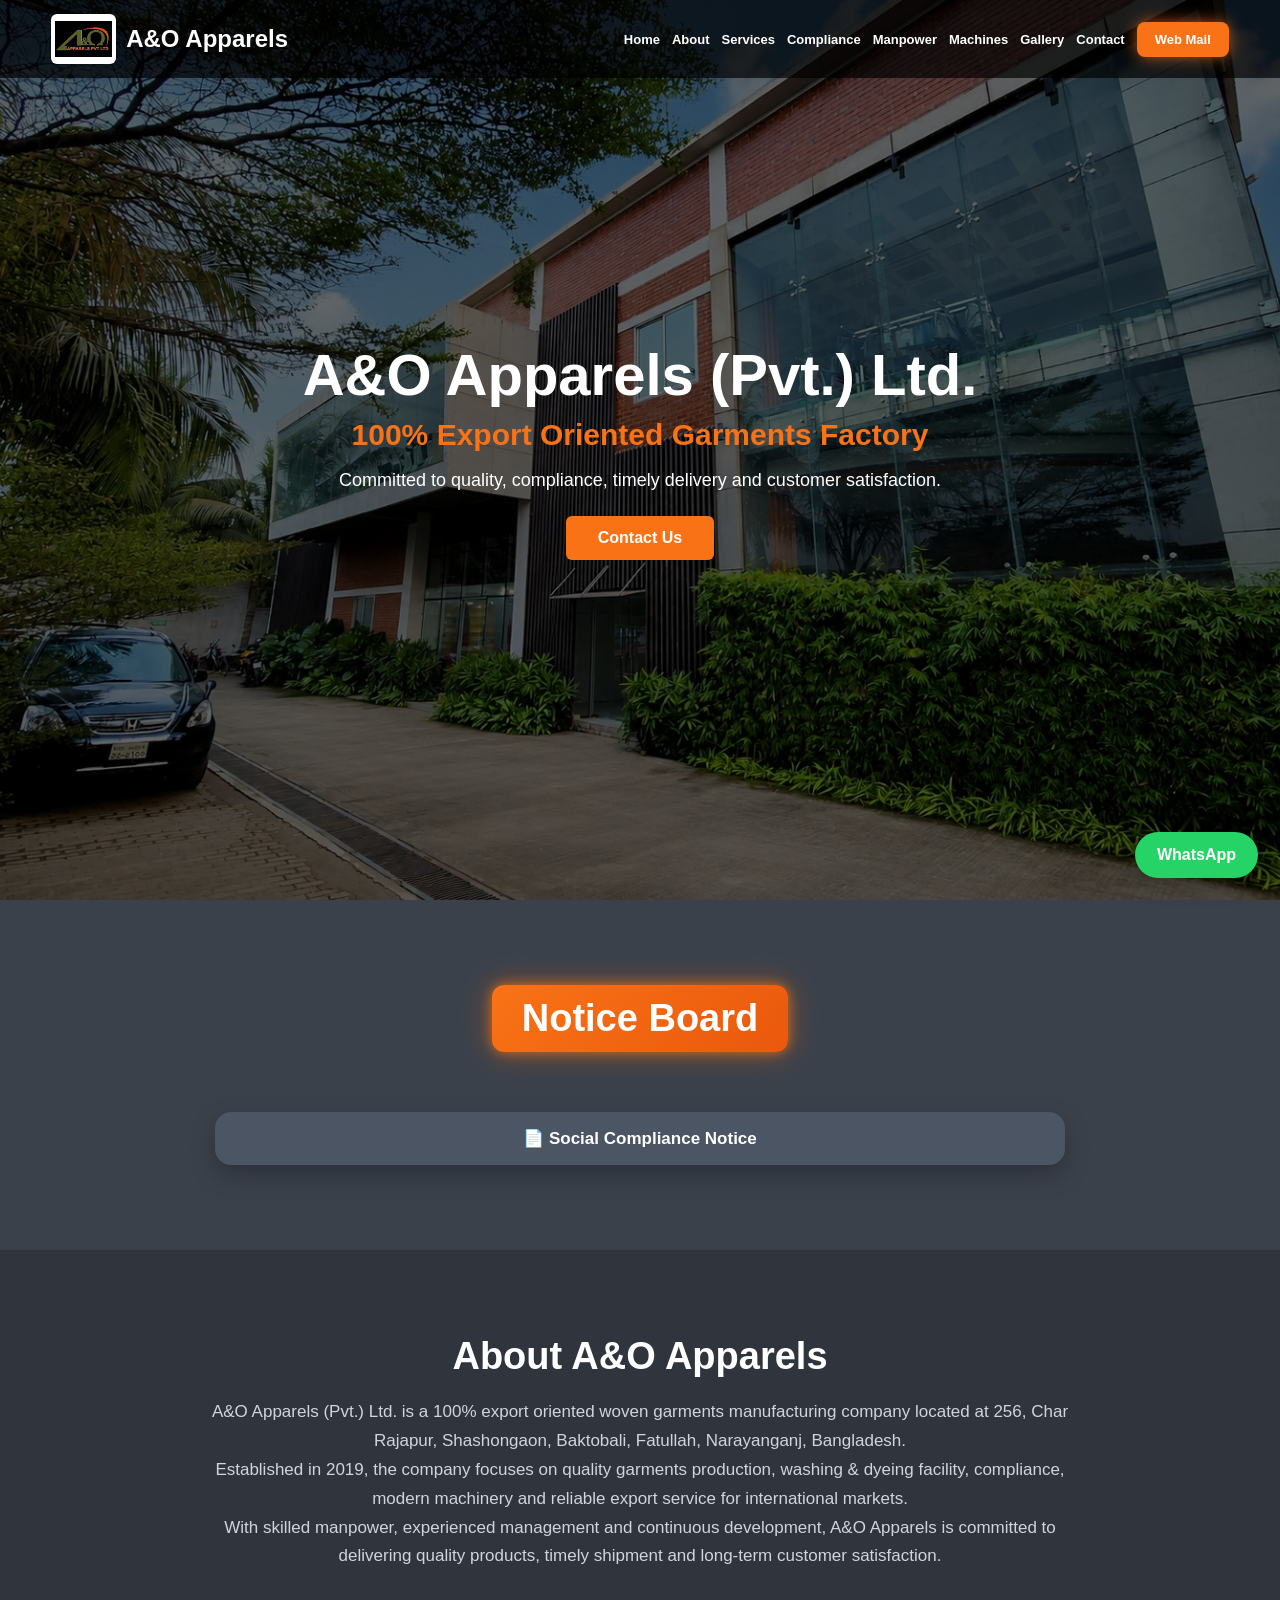
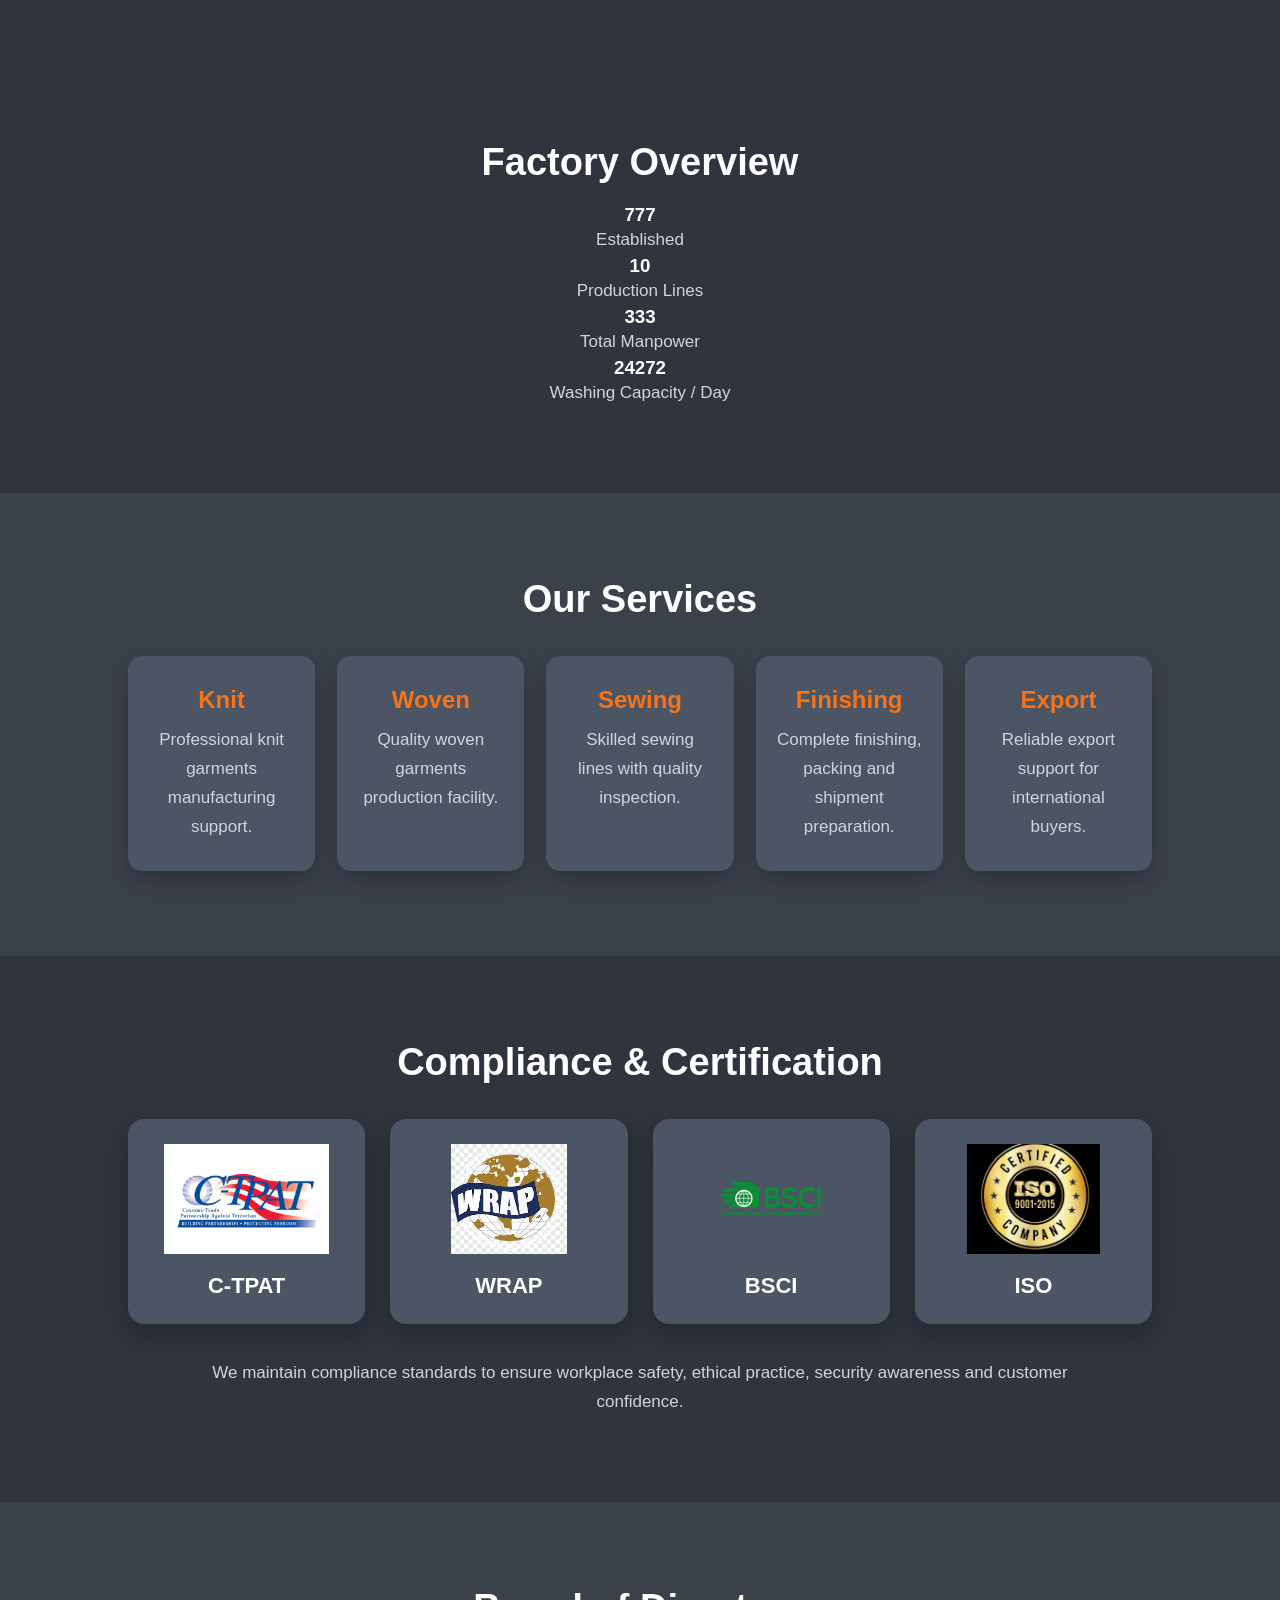
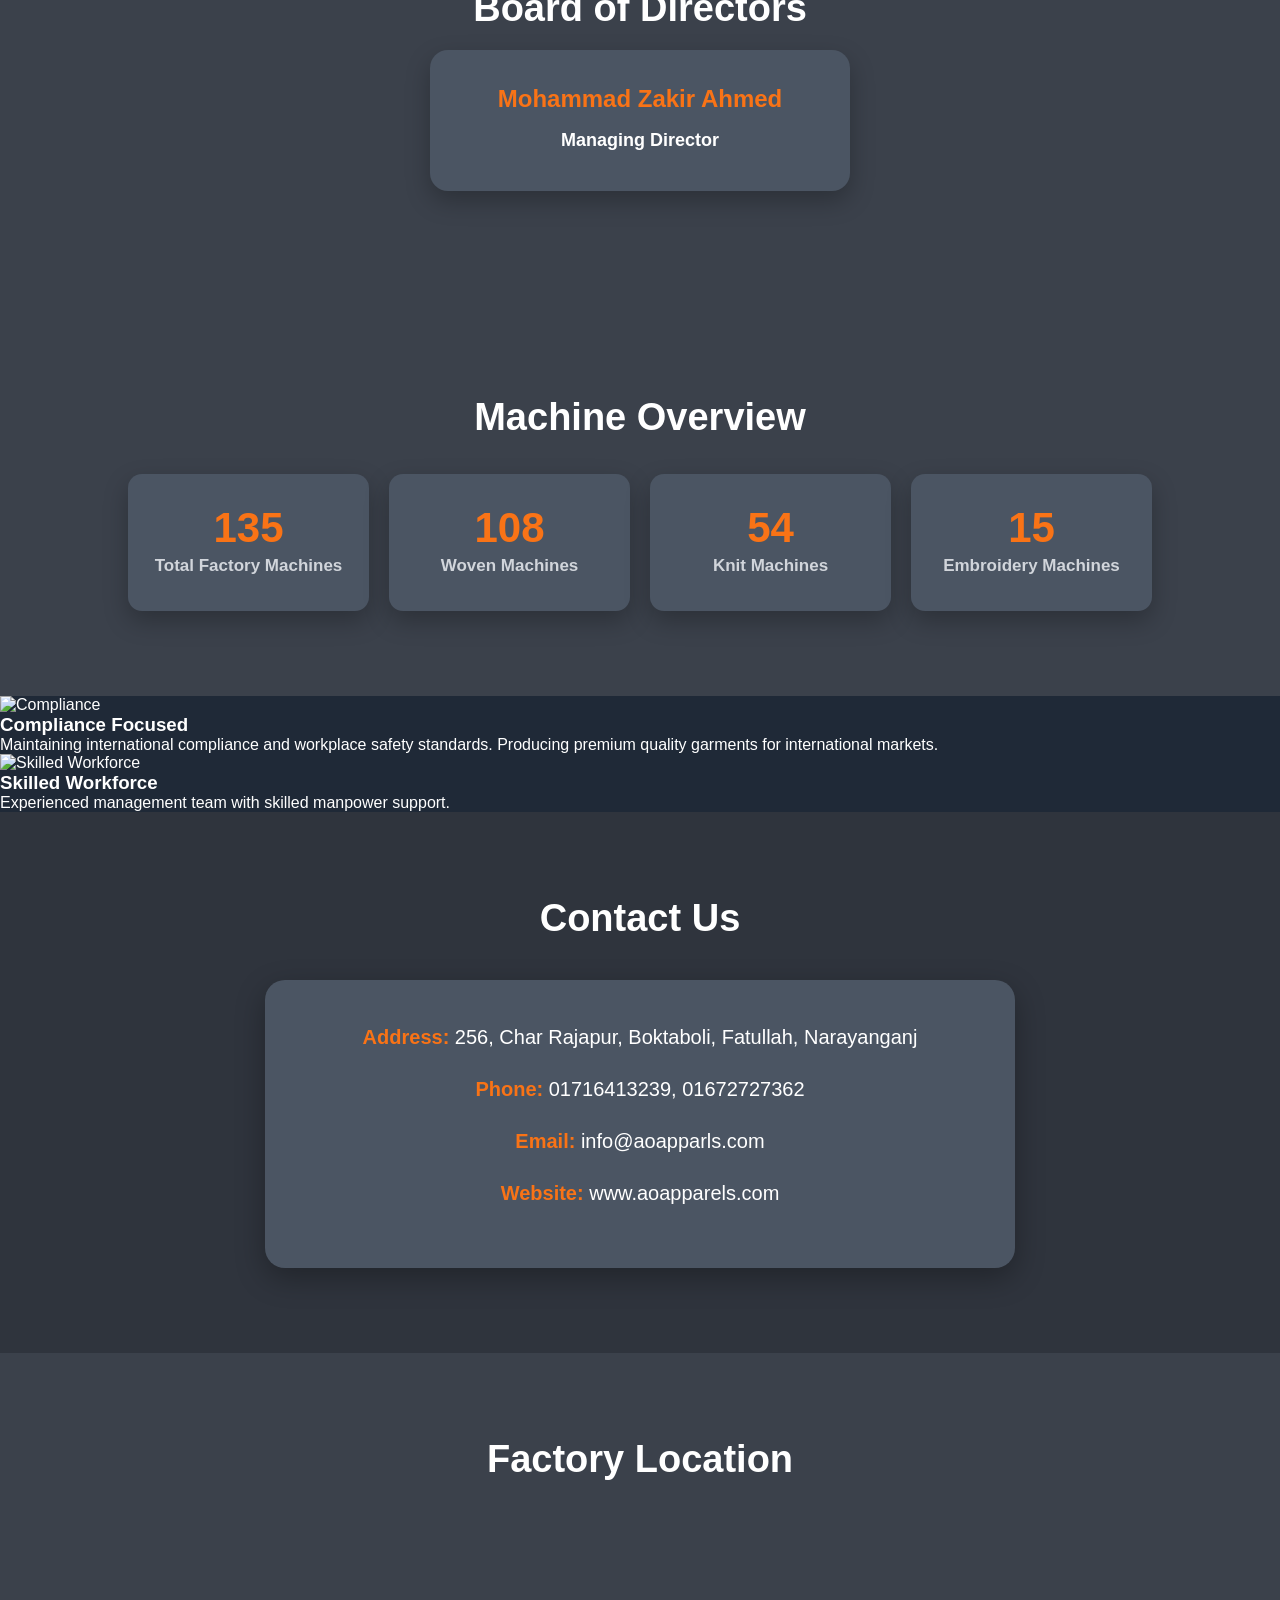
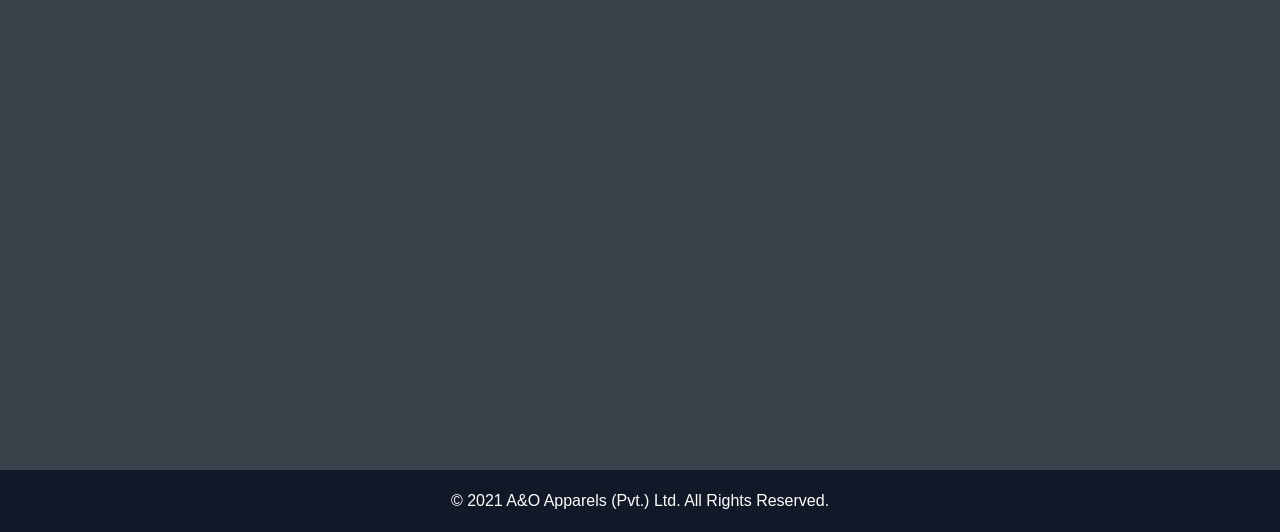
==== index.html @ b8c0323f "index.html" ====
<!DOCTYPE html>
<html lang="en">
<head>
  <meta charset="UTF-8" />
  <meta name="viewport" content="width=device-width, initial-scale=1.0" />
  <title>A&O Apparels (Pvt.) Ltd. | Garments Manufacturer in Bangladesh</title>

<meta name="description" content="A&O Apparels (Pvt.) Ltd. is a leading garments manufacturer in Bangladesh specialized in knit garments, compliance, washing and apparel production.">
  <link rel="stylesheet" href="style.css" />
</head>

<body>

<header id="home">

  <nav>

    <div class="logo-box">
      <img src="logo.png" alt="A&O Apparels Logo">
      <h1>A&O Apparels</h1>
    </div>

    <ul>
      <li><a class="#home">Home</a></li>
      <li><a href="#about">About</a></li>
      <li><a href="#services">Services</a></li>
      <li><a href="#compliance">Compliance</a></li>
      <li><a href="#manpower">Manpower</a></li>
      <li><a href="#machines">Machines</a></li>
      <li><a href="gallery.html">Gallery</a></li>
      <li><a href="#contact">Contact</a></li>

      <li class="webmail-btn">
        <a href="https://accounts.zoho.com/signin?servicename=VirtualOffice&signupurl=https://www.zoho.com/mail/signup.html&serviceurl=https://mail.zoho.com" target="_blank">Web Mail</a>
      </li>
    </ul>

  </nav>

  <div class="hero">
    <h2>A&O Apparels (Pvt.) Ltd.</h2>

    <h3>100% Export Oriented Garments Factory</h3>

    <p>
      Committed to quality, compliance,
      timely delivery and customer satisfaction.
    </p>

    <a href="#contact" class="btn">Contact Us</a>
  </div>

</header>
<section id="notice-home" class="section light">

  <h2 class="notice-heading">Notice Board</h2>

  <div class="notice-box">

    <a href="compliance-related.pdf" target="_blank" class="notice-item">
      📄 Social Compliance Notice
    </a>

  </div>

</section>

<section id="about" class="section about-section">

  <div class="about-glass">

    <h2>About A&O Apparels</h2>

    <p>
      A&O Apparels (Pvt.) Ltd. is a 100% export oriented woven garments manufacturing
      company located at 256, Char Rajapur, Shashongaon, Baktobali, Fatullah,
      Narayanganj, Bangladesh.
    </p>

    <p>
      Established in 2019, the company focuses on quality garments production,
      washing & dyeing facility, compliance, modern machinery and reliable export
      service for international markets.
    </p>

    <p>
      With skilled manpower, experienced management and continuous development,
      A&O Apparels is committed to delivering quality products, timely shipment and
      long-term customer satisfaction.
    </p>

  </div>

</section>
<section id="factory-overview" class="section factory-overview">

  <h2>Factory Overview</h2>

  <div class="overview-grid">

    <div class="overview-card">
      <h3 class="counter" data-target="2019">0</h3>
      <p>Established</p>
    </div>

    <div class="overview-card">
      <h3 class="counter" data-target="10">0</h3>
      <p>Production Lines</p>
    </div>

    <div class="overview-card">
      <h3 class="counter" data-target="828">0</h3>
      <p>Total Manpower</p>
    </div>

    <div class="overview-card">
      <h3 class="counter" data-target="65600">0</h3>
      <p>Washing Capacity / Day</p>
    </div>

  </div>

</section>

<section id="services" class="section light">

  <h2>Our Services</h2>

  <div class="cards">

    <div class="card">
      <h3>Knit</h3>
      <p>Professional knit garments manufacturing support.</p>
    </div>

    <div class="card">
      <h3>Woven</h3>
      <p>Quality woven garments production facility.</p>
    </div>

    <div class="card">
      <h3>Sewing</h3>
      <p>Skilled sewing lines with quality inspection.</p>
    </div>

    <div class="card">
      <h3>Finishing</h3>
      <p>Complete finishing, packing and shipment preparation.</p>
    </div>

    <div class="card">
      <h3>Export</h3>
      <p>Reliable export support for international buyers.</p>
    </div>

  </div>

</section>


<section id="compliance" class="section">

  <h2>Compliance & Certification</h2>

  <div class="certification-grid">

    <div class="cert-card">
      <img src="ctpat.jpg" alt="C-TPAT">
      <h3>C-TPAT</h3>
    </div>

    <div class="cert-card">
      <img src="wrap.jpeg" alt="WRAP">
      <h3>WRAP</h3>
    </div>

    <div class="cert-card">
      <img src="bsci.png" alt="BSCI">
      <h3>BSCI</h3>
    </div>

    <div class="cert-card">
      <img src="iso.jpg" alt="ISO">
      <h3>ISO</h3>
    </div>

  </div>

  <p>
    We maintain compliance standards to ensure workplace safety,
    ethical practice, security awareness and customer confidence.
  </p>

</section>


<section id="director" class="section light">

  <h2>Board of Directors</h2>

  <!-- Managing Director -->
  <div class="md-box">

    <div class="director-card">
      <h3>Mohammad Zakir Ahmed</h3>
      <p>Managing Director</p>
    </div>

  </div>

 
</section>


<section id="machines" class="section light">

  <h2>Machine Overview</h2>

  <div class="stats">

    <div>
      <h3 class="counter" data-target="495">0</h3>
      <p>Total Factory Machines</p>
    </div>

    <div>
      <h3 class="counter" data-target="309">0</h3>
      <p>Woven Machines</p>
    </div>

    <div>
      <h3 class="counter" data-target="186">0</h3>
      <p>Knit Machines</p>
    </div>

    <div>
      <h3 class="counter" data-target="15">0</h3>
      <p>Embroidery Machines</p>
    </div>

  </div>

</section>
<div class="why-grid">

  <div class="why-card">

    <img src="mm1.png" alt="Compliance">

    <h3>Compliance Focused</h3>

    <p>
      Maintaining international compliance and workplace safety standards.
      Producing premium quality garments for international markets.
    </p>

  </div>

 
  <div class="why-card">

    <img src="m2.jpg" alt="Skilled Workforce">

    <h3>Skilled Workforce</h3>

    <p>
      Experienced management team with skilled manpower support.
    </p>

  </div>

</div>


<section id="contact" class="section">

  <h2>Contact Us</h2>

  <div class="contact-box">

    <p>
      <strong>Address:</strong>
      256, Char Rajapur, Boktaboli, Fatullah, Narayanganj
    </p>

    <p>
      <strong>Phone:</strong>
      01716413239, 01672727362
    </p>

    <p>
      <strong>Email:</strong>
      info@aoapparls.com
    </p>

    <p>
      <strong>Website:</strong>
      www.aoapparels.com
    </p>

  </div>

</section>


<section class="section light">

  <h2>Factory Location</h2>

  <iframe
    src="https://www.google.com/maps/embed?pb=!1m18!1m12!1m3!1d3655.8337190387438!2d90.4637757743213!3d23.61029569414255!2m3!1f0!2f0!3f0!2m3!1i1024!2i768!4f13.1!3m3!1m2!1s0x3755b1c9d66f22f9%3A0x9113e92efed32807!2sA%20%26%20O%20Apparels%20Pvt.%20Ltd!5e0!3m2!1sen!2sbd!4v1778326352463!5m2!1sen!2sbd"
    width="100%"
    height="450"
    style="border:0; border-radius:15px;"
    allowfullscreen=""
    loading="lazy">
  </iframe>

</section>


<a class="whatsapp"
href="https://wa.me/8801716413239"
target="_blank">
WhatsApp
</a>


<footer>

  <p>
    © 2021 A&O Apparels (Pvt.) Ltd.
    All Rights Reserved.
  </p>

</footer>

<script src="script.js"></script>

</body>
</html>
---- style.css ----
*{
  margin: 0;
  padding: 0;
  box-sizing: border-box;
}

html{
  scroll-behavior: smooth;
}

body{
  font-family: Arial, sans-serif;
  color: #fff;
  background: #1f2937;
  overflow-x: hidden;
}

header{
  min-height: 100vh;
  color: white;
  position: relative;
  overflow: hidden;
}

header::before{
  content: "";
  position: absolute;
  width: 100%;
  height: 100%;
  background:
  linear-gradient(rgba(0,0,0,0.60), rgba(0,0,0,0.60)),
  url('ao1.jpg');
  background-size: cover;
  background-position: center;
  animation: slider 15s infinite;
  z-index: -1;
}

@keyframes slider{
  0%{
    background: linear-gradient(rgba(0,0,0,0.60), rgba(0,0,0,0.60)), url('ao1.jpg');
    background-size: cover;
    background-position: center;
  }

  33%{
    background: linear-gradient(rgba(0,0,0,0.60), rgba(0,0,0,0.60)), url('ao2.png');
    background-size: cover;
    background-position: center;
  }

  66%{
    background: linear-gradient(rgba(0,0,0,0.60), rgba(0,0,0,0.60)), url('ao3.png');
    background-size: cover;
    background-position: center;
  }

  100%{
    background: linear-gradient(rgba(0,0,0,0.60), rgba(0,0,0,0.60)), url('ao1.jpg');
    background-size: cover;
    background-position: center;
  }
}

nav{
  width: 100%;
  padding: 14px 4%;
  display: flex;
  justify-content: space-between;
  align-items: center;
  position: fixed;
  top: 0;
  background: rgba(0,0,0,0.68);
  z-index: 1000;
}

.logo-box{
  display: flex;
  align-items: center;
  gap: 10px;
  min-width: 240px;
}

.logo-box img{
  width: 65px;
  height: 50px;
  object-fit: contain;
  background: white;
  border-radius: 6px;
  padding: 4px;
}

.logo-box h1{
  font-size: 24px;
  color: white;
  white-space: nowrap;
}

nav ul{
  display: flex;
  list-style: none;
  gap: 12px;
  flex-wrap: nowrap;
  justify-content: flex-end;
  align-items: center;
}

nav ul li a{
  color: white;
  text-decoration: none;
  font-weight: bold;
  font-size: 13px;
  transition: 0.3s;
  white-space: nowrap;
}

nav ul li a:hover{
  color: #f97316;
}

.hero{
  min-height: 100vh;
  display: flex;
  flex-direction: column;
  justify-content: center;
  align-items: center;
  text-align: center;
  padding: 0 10%;
}

.hero h2{
  font-size: 58px;
  margin-bottom: 10px;
}

.hero h3{
  font-size: 30px;
  color: #f97316;
  margin-bottom: 18px;
}

.hero p{
  font-size: 18px;
  margin-bottom: 25px;
}

.btn{
  background: #f97316;
  color: white;
  padding: 13px 32px;
  text-decoration: none;
  border-radius: 6px;
  font-weight: bold;
  transition: 0.3s;
}

.btn:hover{
  background: #ea580c;
}

.section{
  padding: 85px 10%;
  text-align: center;
  background: #2f343d;
}

.section.light{
  background: #3b414b;
}

.section h2{
  font-size: 38px;
  margin-bottom: 20px;
  color: white;
}

.section p{
  font-size: 17px;
  line-height: 1.7;
  max-width: 900px;
  margin: auto;
  color: #d1d5db;
}

.cards{
  display: grid;
  grid-template-columns: repeat(5, 1fr);
  gap: 22px;
  margin-top: 35px;
}

.card{
  background: #4b5563;
  padding: 30px 20px;
  border-radius: 14px;
  box-shadow: 0 10px 25px rgba(0,0,0,0.25);
  transition: 0.3s;
}

.card:hover{
  transform: translateY(-10px);
}

.card h3{
  color: #f97316;
  margin-bottom: 12px;
  font-size: 24px;
}

.card p{
  color: #d1d5db;
}

.certification-grid{
  display: grid;
  grid-template-columns: repeat(4, 1fr);
  gap: 25px;
  margin: 35px 0;
}

.cert-card{
  background: #4b5563;
  padding: 25px;
  border-radius: 16px;
  box-shadow: 0 10px 25px rgba(0,0,0,0.25);
  transition: 0.3s;
}

.cert-card:hover{
  transform: translateY(-8px);
}

.cert-card img{
  width: 100%;
  height: 110px;
  object-fit: contain;
  margin-bottom: 15px;
}

.cert-card h3{
  color: white;
  font-size: 22px;
}

.stats{
  display: grid;
  grid-template-columns: repeat(4, 1fr);
  gap: 20px;
  margin-top: 35px;
}

.stats div{
  background: #4b5563;
  padding: 30px 15px;
  border-radius: 14px;
  box-shadow: 0 10px 25px rgba(0,0,0,0.25);
}

.stats h3{
  font-size: 42px;
  color: #f97316;
}

.stats p{
  font-weight: bold;
  color: #d1d5db;
}

.single-manpower{
  background: #4b5563;
  width: 420px;
  margin: 40px auto;
  padding: 55px 40px;
  border-radius: 20px;
  box-shadow: 0 10px 25px rgba(0,0,0,0.25);
  display: flex;
  justify-content: center;
  align-items: center;
  flex-direction: column;
}

.single-manpower h3{
  font-size: 110px;
  color: #f97316;
  font-weight: bold;
  line-height: 1;
  margin-bottom: 10px;
}

.single-manpower p{
  font-size: 26px;
  color: white;
  font-weight: bold;
}

.director-grid{
  display: grid;
  grid-template-columns: repeat(3, 1fr);
  gap: 25px;
  margin-top: 40px;
}

.director-card{
  background: #4b5563;
  padding: 35px 25px;
  border-radius: 18px;
  box-shadow: 0 10px 25px rgba(0,0,0,0.25);
  transition: 0.3s;
}

.director-card:hover{
  transform: translateY(-8px);
}

.director-card h3{
  color: #f97316;
  font-size: 24px;
  margin-bottom: 12px;
}

.director-card p{
  color: white;
  font-size: 18px;
  font-weight: bold;
}

.contact-box{
  max-width: 750px;
  margin: 40px auto 0;
  background: #4b5563;
  padding: 40px;
  border-radius: 20px;
  box-shadow: 0 10px 30px rgba(0,0,0,0.30);
  animation: glowBlink 1.8s infinite;
}

.contact-box p{
  font-size: 20px;
  margin-bottom: 18px;
  color: white;
}

.contact-box strong{
  color: #f97316;
}

iframe{
  margin-top: 30px;
}

.gallery-grid{
  display: grid;
  grid-template-columns: repeat(3, 1fr);
  gap: 22px;
  margin-top: 35px;
}

.gallery-grid img{
  width: 100%;
  height: 260px;
  object-fit: cover;
  border-radius: 16px;
  box-shadow: 0 10px 25px rgba(0,0,0,0.25);
  transition: 0.3s;
}

.gallery-grid img:hover{
  transform: scale(1.03);
}

.pdf-list{
  max-width: 800px;
  margin: 35px auto;
  display: flex;
  flex-direction: column;
  gap: 14px;
}

.pdf-list a{
  color: white !important;
  text-decoration: none;
  font-size: 18px;
  font-weight: bold;
}

.pdf-list a:hover{
  color: #86efac !important;
}

.pdf-heading{
  color: #1d4ed8 !important;
}

.webmail-btn a{
  background: #f97316;
  padding: 10px 18px;
  border-radius: 8px;
  color: white !important;
  animation: blink 1.2s infinite;
  box-shadow: 0 0 15px rgba(249,115,22,0.7);
  display: inline-block;
}

.webmail-btn a:hover{
  background: #ea580c;
}

.whatsapp{
  position: fixed;
  right: 22px;
  bottom: 22px;
  background: #25D366;
  color: white;
  padding: 14px 22px;
  border-radius: 50px;
  text-decoration: none;
  font-weight: bold;
  box-shadow: 0 8px 20px rgba(0,0,0,0.25);
  z-index: 1001;
}

footer{
  background: #111827;
  color: white;
  text-align: center;
  padding: 22px;
}

@keyframes blink{
  0%{
    opacity: 1;
  }

  50%{
    opacity: 0.6;
  }

  100%{
    opacity: 1;
  }
}

@keyframes glowBlink{
  0%{
    box-shadow: 0 0 15px rgba(249,115,22,0.25);
  }

  50%{
    box-shadow: 0 0 35px rgba(249,115,22,0.65);
  }

  100%{
    box-shadow: 0 0 15px rgba(249,115,22,0.25);
  }
}

@media(max-width: 1000px){
  nav{
    flex-direction: column;
    gap: 12px;
  }

  .logo-box{
    min-width: auto;
  }

  nav ul{
    flex-wrap: wrap;
    justify-content: center;
  }
}

@media(max-width: 900px){
  .hero h2{
    font-size: 38px;
  }

  .hero h3{
    font-size: 22px;
  }

  .cards,
  .stats,
  .certification-grid,
  .director-grid,
  .gallery-grid{
    grid-template-columns: 1fr;
  }

  .single-manpower{
    width: 100%;
  }
}
.md-box{
  display: flex;
  justify-content: center;
  margin-bottom: 35px;
}

.md-box .director-card{
  width: 420px;
}
.notice-box{
  max-width: 850px;
  margin: 40px auto 0;
  display: flex;
  flex-direction: column;
  gap: 20px;
}

.notice-item{
  background: #4b5563;
  color: rgb(255, 255, 255);
  text-decoration: none;
  padding: 16px 22px;
  border-radius: 16px;
  font-size: 17px;
  font-weight: 600;
  transition: 0.3s;
  box-shadow: 0 10px 25px rgba(0,0,0,0.25);

  display: block;
}

@keyframes noticeBlink{

  0%{
    box-shadow: 0 0 05px rgba(249,115,22,0.25);
  }

  50%{
    box-shadow: 0 0 28px rgba(249,115,22,0.85);
  }

  100%{
    box-shadow: 0 0 10px rgba(249,115,22,0.25);
  }
}
.notice-heading{
  display: inline-block;

  background: linear-gradient(135deg, #f97316, #ea580c);

  padding: 12px 30px;

  border-radius: 12px;

  color: white;

  font-size: 28px;
  font-weight: 700;

  margin-bottom: 30px;

  animation: headingBlink 1.2s infinite;

  box-shadow:
    0 0 12px rgba(249,115,22,0.7),
    0 0 30px rgba(249,115,22,0.45);
}
@keyframes headingBlink{

  0%{
    opacity: 1;
    box-shadow: 0 0 8px rgba(249,115,22,0.25);
  }

  50%{
    opacity: 0.45;
    box-shadow: 0 0 35px rgba(249,115,22,1);
  }

  100%{
    opacity: 1;
    box-shadow: 0 0 8px rgba(249,115,22,0.25);
  }

}
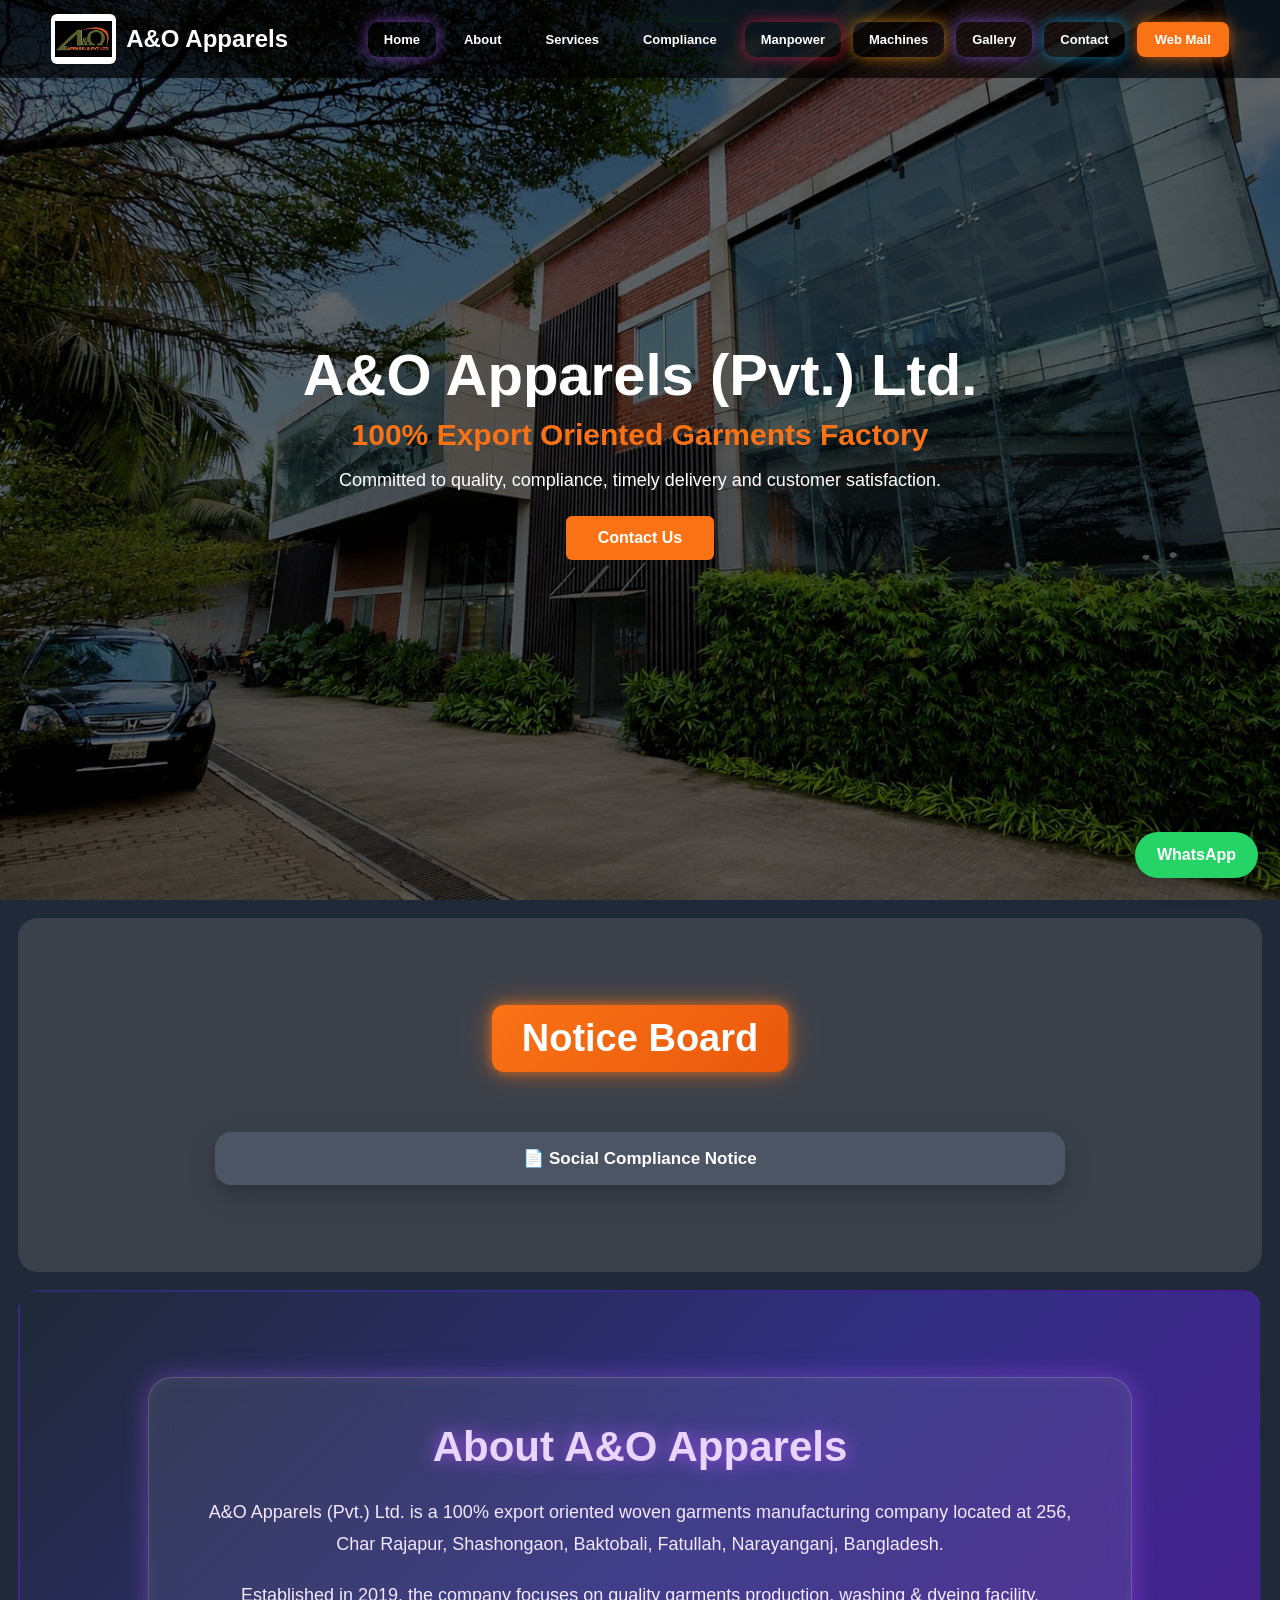
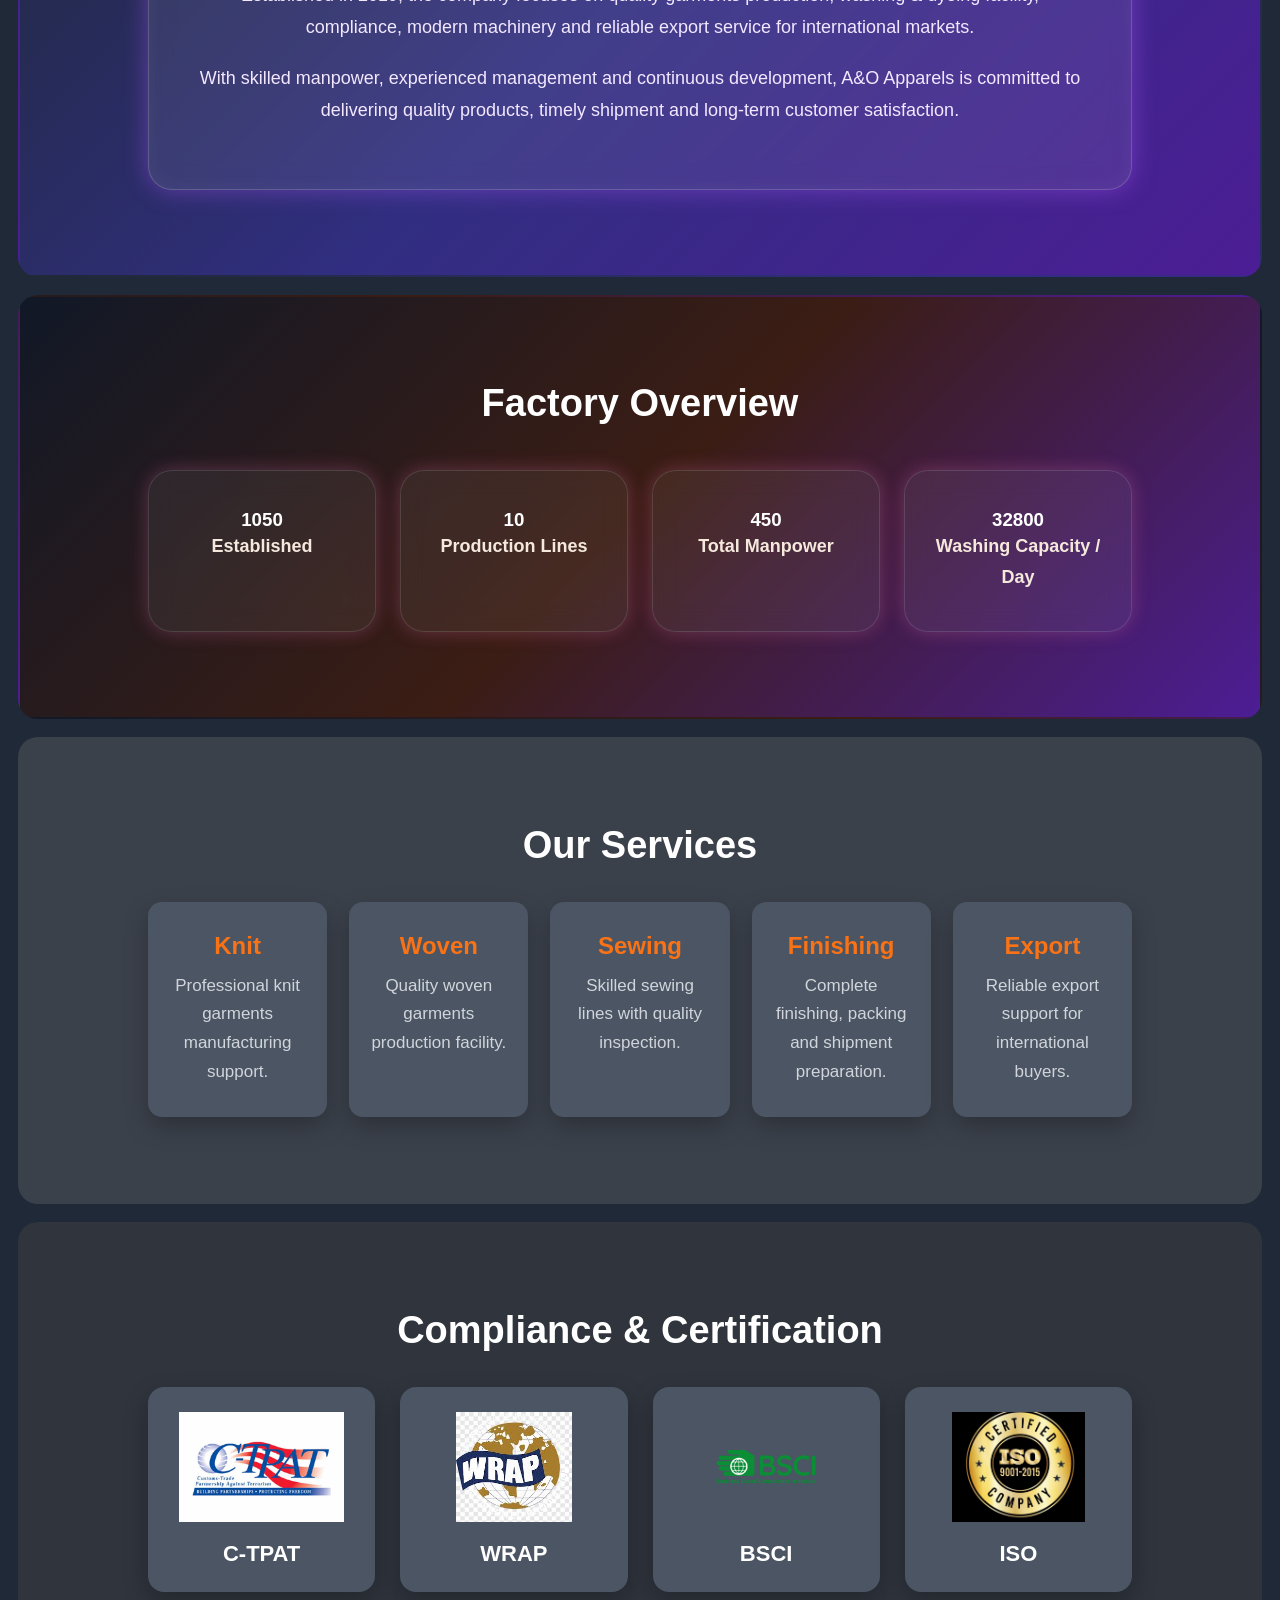
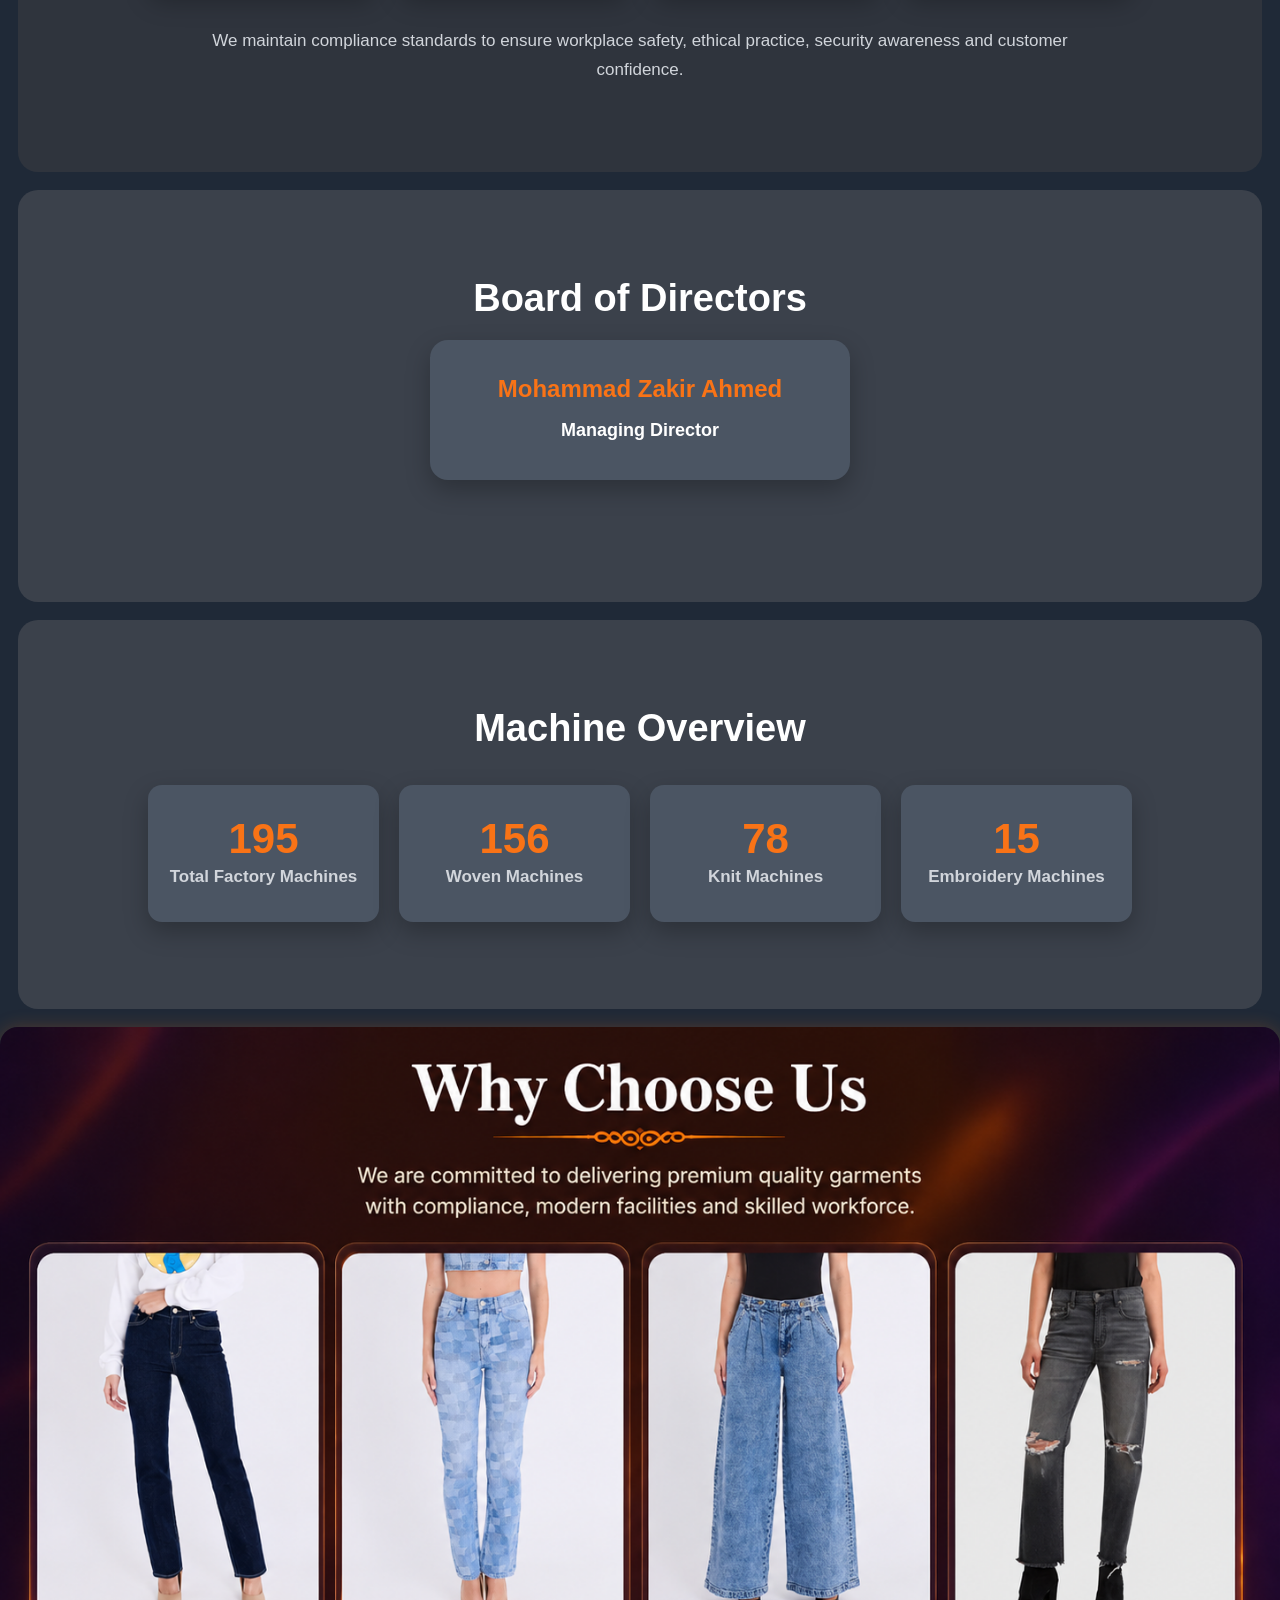
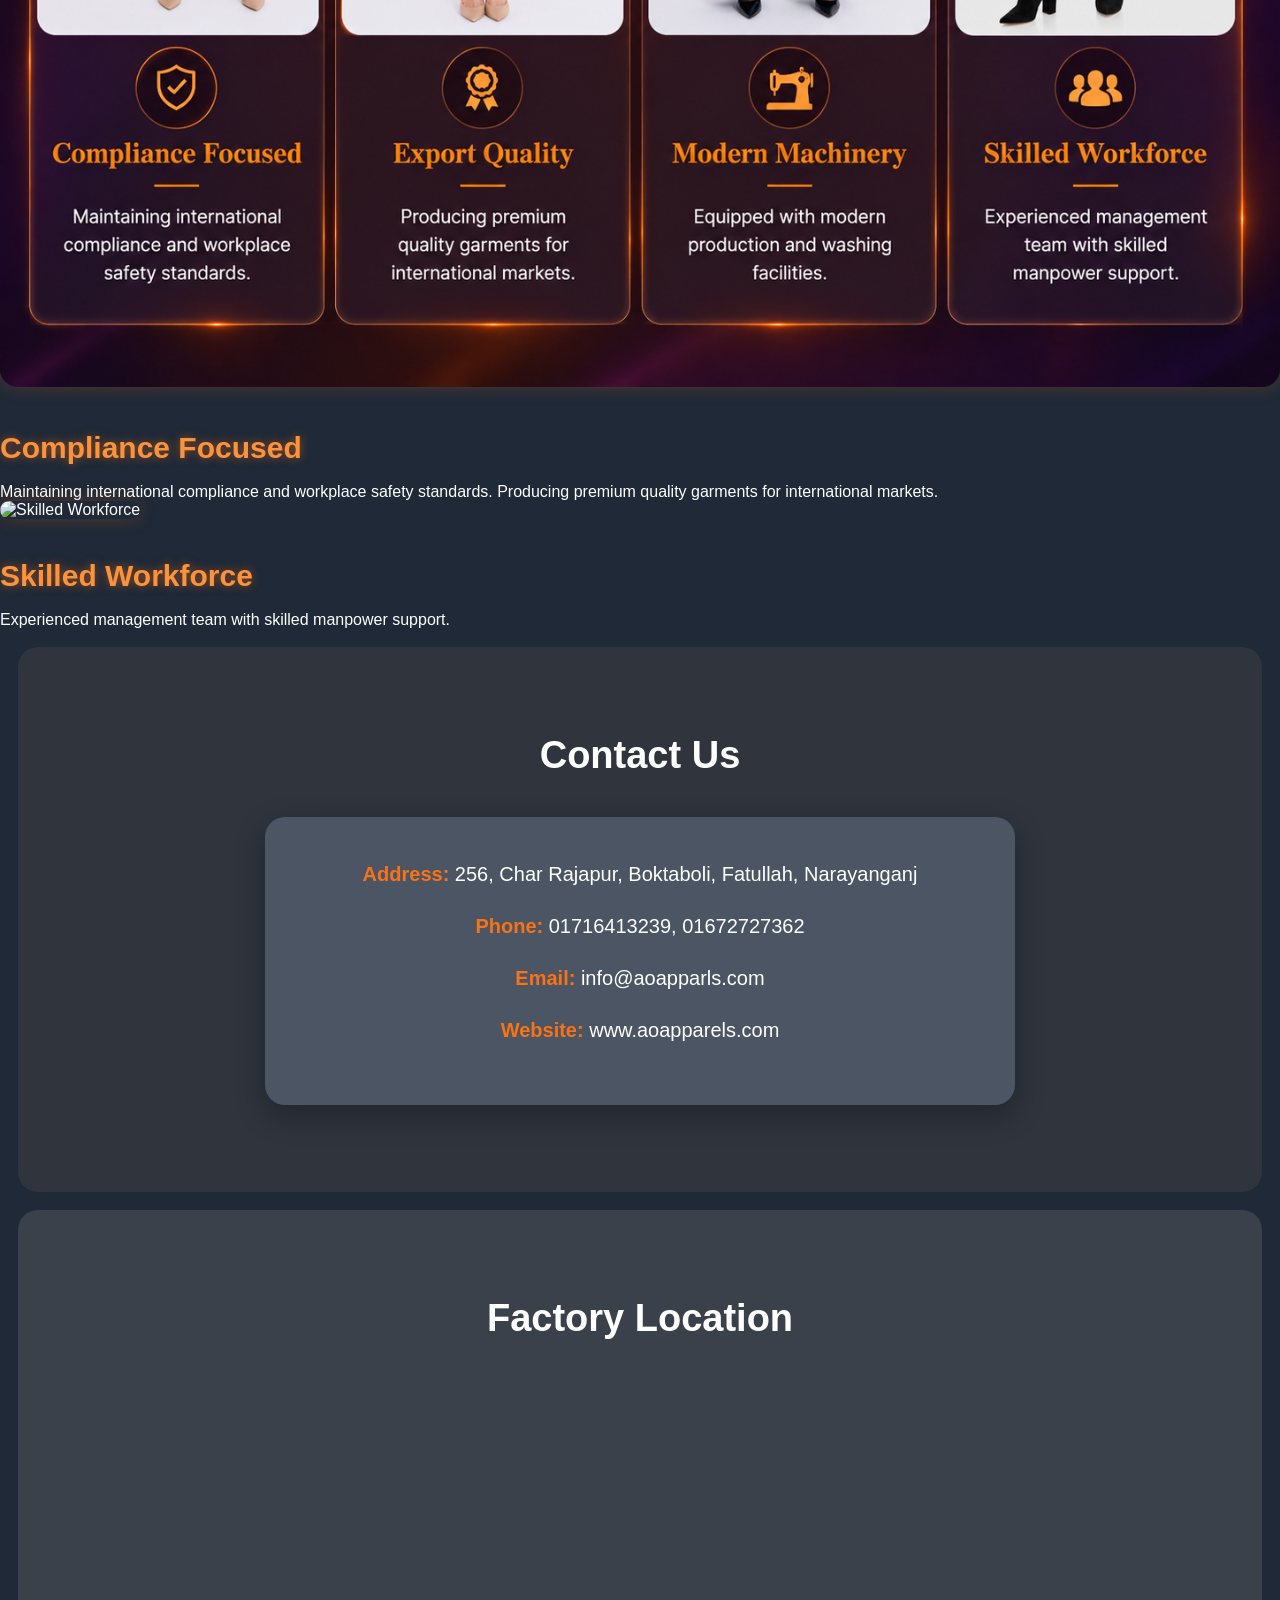
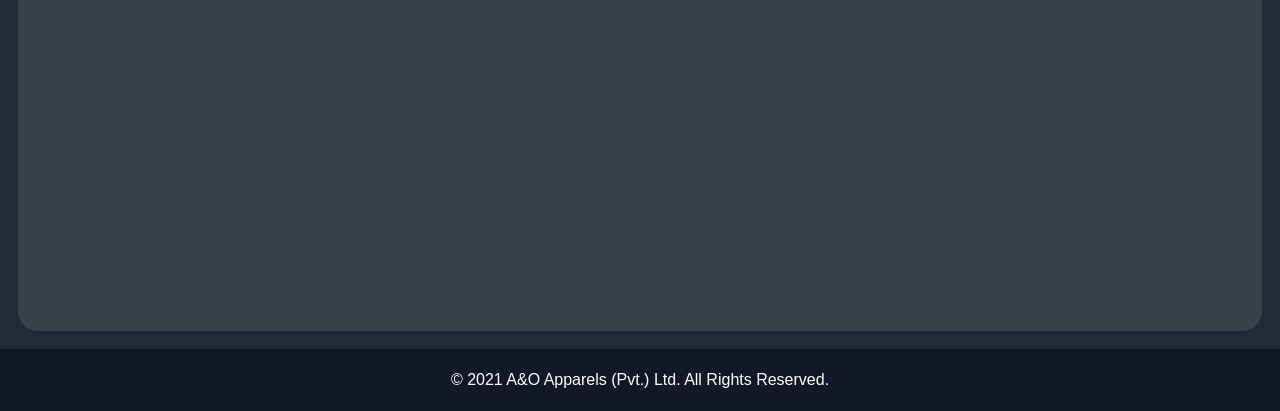
==== commit 264c98e5: "index.html" ====
--- a/index.html
+++ b/index.html
@@ -1,6 +1,8 @@
 <!DOCTYPE html>
 <html lang="en">
 <head>
+   <link rel="icon" type="image/png" href="logo.png">
+  <link rel="stylesheet" href="style.css" />
   <meta charset="UTF-8" />
   <meta name="viewport" content="width=device-width, initial-scale=1.0" />
   <title>A&O Apparels (Pvt.) Ltd. | Garments Manufacturer in Bangladesh</title>
--- a/style.css
+++ b/style.css
@@ -106,12 +106,27 @@
 }
 
 nav ul li a{
-  color: white;
+
+  color: white;
+
   text-decoration: none;
+
   font-weight: bold;
+
   font-size: 13px;
+
+  white-space: nowrap;
+
+  padding: 10px 16px;
+
+  border-radius: 10px;
+
+  display: inline-block;
+
   transition: 0.3s;
-  white-space: nowrap;
+
+  animation: navGlow 2s infinite;
+}
 }
 
 nav ul li a:hover{
@@ -576,3 +591,278 @@
   }
 
 }
+.about-section{
+  background: linear-gradient(135deg, #1f2937, #312e81, #4c1d95);
+  position: relative;
+  overflow: hidden;
+}
+
+.about-glass{
+  max-width: 1000px;
+  margin: auto;
+  padding: 45px;
+  border-radius: 24px;
+
+  background: rgba(255,255,255,0.08);
+  backdrop-filter: blur(12px);
+
+  border: 1px solid rgba(255,255,255,0.18);
+
+  box-shadow:
+    0 0 25px rgba(168,85,247,0.45),
+    inset 0 0 20px rgba(255,255,255,0.05);
+
+  animation: aboutGlow 2.5s infinite alternate;
+}
+
+.about-glass h2{
+  color: #e9d5ff;
+  font-size: 42px;
+  margin-bottom: 25px;
+  text-shadow: 0 0 18px rgba(168,85,247,0.9);
+}
+
+.about-glass p{
+  color: #f3e8ff;
+  font-size: 18px;
+  line-height: 1.8;
+  margin-bottom: 18px;
+}
+
+@keyframes aboutGlow{
+  from{
+    box-shadow:
+      0 0 18px rgba(168,85,247,0.35),
+      inset 0 0 15px rgba(255,255,255,0.04);
+  }
+
+  to{
+    box-shadow:
+      0 0 45px rgba(168,85,247,0.85),
+      inset 0 0 25px rgba(255,255,255,0.08);
+  }
+}
+.factory-overview{
+
+  background:
+  linear-gradient(
+    135deg,
+    #111827,
+    #3b1d14,
+    #4c1d95
+  );
+}
+
+.overview-grid{
+
+  display: grid;
+
+  grid-template-columns: repeat(4,1fr);
+
+  gap: 24px;
+
+  margin-top: 45px;
+}
+
+.overview-card{
+
+  background: rgba(255,255,255,0.06);
+
+  backdrop-filter: blur(12px);
+
+  border: 1px solid rgba(255,255,255,0.12);
+
+  border-radius: 24px;
+
+  padding: 38px 20px;
+
+  transition: 0.4s;
+
+  box-shadow:
+    0 0 18px rgba(168,85,247,0.22),
+    0 0 22px rgba(249,115,22,0.15);
+}
+
+.overview-card:hover{
+
+  transform: translateY(-10px);
+
+  box-shadow:
+    0 0 35px rgba(168,85,247,0.55),
+    0 0 50px rgba(249,115,22,0.35);
+}
+
+.why-card h3{
+
+  color: #fb923c;
+
+  font-size: 30px;
+
+  margin-top: 18px;
+
+  margin-bottom: 18px;
+
+  text-shadow:
+    0 0 10px rgba(249,115,22,0.55);
+}
+
+.overview-card p{
+
+  color: #f5e9dd;
+
+  font-size: 18px;
+
+  font-weight: 600;
+}
+
+@media(max-width:900px){
+
+  .overview-grid{
+    grid-template-columns: 1fr;
+  }
+
+}
+.why-card img{
+
+  width: 100%;
+
+  height: auto;
+
+  object-fit: cover;
+
+  border-radius: 18px;
+
+  margin-bottom: 22px;
+
+  transition: 0.4s;
+
+  box-shadow:
+    0 0 18px rgba(249,115,22,0.22);
+}
+
+.why-card:hover img{
+
+  transform: scale(1.04);
+
+  box-shadow:
+    0 0 30px rgba(168,85,247,0.35),
+    0 0 45px rgba(249,115,22,0.22);
+}
+.section{
+
+  position: relative;
+
+  overflow: hidden;
+}
+
+.section{
+
+  position: relative;
+
+  overflow: hidden;
+
+  border: 2px solid transparent;
+
+  animation: sectionGlow 4s linear infinite;
+}
+
+@keyframes sectionGlow{
+
+  0%{
+    box-shadow: 0 0 15px #f97316;
+    border-color: #f97316;
+  }
+
+  25%{
+    box-shadow: 0 0 20px #a855f7;
+    border-color: #a855f7;
+  }
+
+  50%{
+    box-shadow: 0 0 20px #06b6d4;
+    border-color: #06b6d4;
+  }
+
+  75%{
+    box-shadow: 0 0 20px #22c55e;
+    border-color: #22c55e;
+  }
+
+  100%{
+    box-shadow: 0 0 15px #f97316;
+    border-color: #f97316;
+  }
+}
+@keyframes borderGlow{
+
+  0%{
+    background-position: 0% 50%;
+  }
+
+  50%{
+    background-position: 100% 50%;
+  }
+
+  100%{
+    background-position: 0% 50%;
+  }
+}
+.section{
+
+  margin: 18px;
+
+  border-radius: 20px;
+}
+nav ul li:nth-child(1) a{
+  
+  box-shadow: 0 0 15px rgba(168,85,247,0.7);
+}
+
+nav ul li:nth-child(2) a{
+  b
+  box-shadow: 0 0 15px rgba(168,85,247,0.7);
+}
+
+nav ul li:nth-child(3) a{
+  
+  box-shadow: 0 0 15px rgba(6, 181, 212, 0);
+}
+
+nav ul li:nth-child(4) a{
+  
+  box-shadow: 0 0 15px rgba(8, 46, 21, 0.7);
+}
+
+nav ul li:nth-child(5) a{
+
+  box-shadow: 0 0 15px rgba(225,29,72,0.7);
+}
+
+nav ul li:nth-child(6) a{
+  
+  box-shadow: 0 0 15px rgba(245,158,11,0.7);
+}
+
+nav ul li:nth-child(7) a{
+ 
+  box-shadow: 0 0 15px rgba(139,92,246,0.7);
+}
+
+nav ul li:nth-child(8) a{
+  
+  box-shadow: 0 0 15px rgba(14,165,233,0.7);
+}
+@keyframes navGlow{
+
+  0%{
+    transform: scale(1);
+  }
+
+  50%{
+    transform: scale(1.05);
+  }
+
+  100%{
+    transform: scale(1);
+  }
+}
--- a/style.css
+++ b/style.css
@@ -106,12 +106,27 @@
 }
 
 nav ul li a{
-  color: white;
+
+  color: white;
+
   text-decoration: none;
+
   font-weight: bold;
+
   font-size: 13px;
+
+  white-space: nowrap;
+
+  padding: 10px 16px;
+
+  border-radius: 10px;
+
+  display: inline-block;
+
   transition: 0.3s;
-  white-space: nowrap;
+
+  animation: navGlow 2s infinite;
+}
 }
 
 nav ul li a:hover{
@@ -576,3 +591,278 @@
   }
 
 }
+.about-section{
+  background: linear-gradient(135deg, #1f2937, #312e81, #4c1d95);
+  position: relative;
+  overflow: hidden;
+}
+
+.about-glass{
+  max-width: 1000px;
+  margin: auto;
+  padding: 45px;
+  border-radius: 24px;
+
+  background: rgba(255,255,255,0.08);
+  backdrop-filter: blur(12px);
+
+  border: 1px solid rgba(255,255,255,0.18);
+
+  box-shadow:
+    0 0 25px rgba(168,85,247,0.45),
+    inset 0 0 20px rgba(255,255,255,0.05);
+
+  animation: aboutGlow 2.5s infinite alternate;
+}
+
+.about-glass h2{
+  color: #e9d5ff;
+  font-size: 42px;
+  margin-bottom: 25px;
+  text-shadow: 0 0 18px rgba(168,85,247,0.9);
+}
+
+.about-glass p{
+  color: #f3e8ff;
+  font-size: 18px;
+  line-height: 1.8;
+  margin-bottom: 18px;
+}
+
+@keyframes aboutGlow{
+  from{
+    box-shadow:
+      0 0 18px rgba(168,85,247,0.35),
+      inset 0 0 15px rgba(255,255,255,0.04);
+  }
+
+  to{
+    box-shadow:
+      0 0 45px rgba(168,85,247,0.85),
+      inset 0 0 25px rgba(255,255,255,0.08);
+  }
+}
+.factory-overview{
+
+  background:
+  linear-gradient(
+    135deg,
+    #111827,
+    #3b1d14,
+    #4c1d95
+  );
+}
+
+.overview-grid{
+
+  display: grid;
+
+  grid-template-columns: repeat(4,1fr);
+
+  gap: 24px;
+
+  margin-top: 45px;
+}
+
+.overview-card{
+
+  background: rgba(255,255,255,0.06);
+
+  backdrop-filter: blur(12px);
+
+  border: 1px solid rgba(255,255,255,0.12);
+
+  border-radius: 24px;
+
+  padding: 38px 20px;
+
+  transition: 0.4s;
+
+  box-shadow:
+    0 0 18px rgba(168,85,247,0.22),
+    0 0 22px rgba(249,115,22,0.15);
+}
+
+.overview-card:hover{
+
+  transform: translateY(-10px);
+
+  box-shadow:
+    0 0 35px rgba(168,85,247,0.55),
+    0 0 50px rgba(249,115,22,0.35);
+}
+
+.why-card h3{
+
+  color: #fb923c;
+
+  font-size: 30px;
+
+  margin-top: 18px;
+
+  margin-bottom: 18px;
+
+  text-shadow:
+    0 0 10px rgba(249,115,22,0.55);
+}
+
+.overview-card p{
+
+  color: #f5e9dd;
+
+  font-size: 18px;
+
+  font-weight: 600;
+}
+
+@media(max-width:900px){
+
+  .overview-grid{
+    grid-template-columns: 1fr;
+  }
+
+}
+.why-card img{
+
+  width: 100%;
+
+  height: auto;
+
+  object-fit: cover;
+
+  border-radius: 18px;
+
+  margin-bottom: 22px;
+
+  transition: 0.4s;
+
+  box-shadow:
+    0 0 18px rgba(249,115,22,0.22);
+}
+
+.why-card:hover img{
+
+  transform: scale(1.04);
+
+  box-shadow:
+    0 0 30px rgba(168,85,247,0.35),
+    0 0 45px rgba(249,115,22,0.22);
+}
+.section{
+
+  position: relative;
+
+  overflow: hidden;
+}
+
+.section{
+
+  position: relative;
+
+  overflow: hidden;
+
+  border: 2px solid transparent;
+
+  animation: sectionGlow 4s linear infinite;
+}
+
+@keyframes sectionGlow{
+
+  0%{
+    box-shadow: 0 0 15px #f97316;
+    border-color: #f97316;
+  }
+
+  25%{
+    box-shadow: 0 0 20px #a855f7;
+    border-color: #a855f7;
+  }
+
+  50%{
+    box-shadow: 0 0 20px #06b6d4;
+    border-color: #06b6d4;
+  }
+
+  75%{
+    box-shadow: 0 0 20px #22c55e;
+    border-color: #22c55e;
+  }
+
+  100%{
+    box-shadow: 0 0 15px #f97316;
+    border-color: #f97316;
+  }
+}
+@keyframes borderGlow{
+
+  0%{
+    background-position: 0% 50%;
+  }
+
+  50%{
+    background-position: 100% 50%;
+  }
+
+  100%{
+    background-position: 0% 50%;
+  }
+}
+.section{
+
+  margin: 18px;
+
+  border-radius: 20px;
+}
+nav ul li:nth-child(1) a{
+  
+  box-shadow: 0 0 15px rgba(168,85,247,0.7);
+}
+
+nav ul li:nth-child(2) a{
+  b
+  box-shadow: 0 0 15px rgba(168,85,247,0.7);
+}
+
+nav ul li:nth-child(3) a{
+  
+  box-shadow: 0 0 15px rgba(6, 181, 212, 0);
+}
+
+nav ul li:nth-child(4) a{
+  
+  box-shadow: 0 0 15px rgba(8, 46, 21, 0.7);
+}
+
+nav ul li:nth-child(5) a{
+
+  box-shadow: 0 0 15px rgba(225,29,72,0.7);
+}
+
+nav ul li:nth-child(6) a{
+  
+  box-shadow: 0 0 15px rgba(245,158,11,0.7);
+}
+
+nav ul li:nth-child(7) a{
+ 
+  box-shadow: 0 0 15px rgba(139,92,246,0.7);
+}
+
+nav ul li:nth-child(8) a{
+  
+  box-shadow: 0 0 15px rgba(14,165,233,0.7);
+}
+@keyframes navGlow{
+
+  0%{
+    transform: scale(1);
+  }
+
+  50%{
+    transform: scale(1.05);
+  }
+
+  100%{
+    transform: scale(1);
+  }
+}
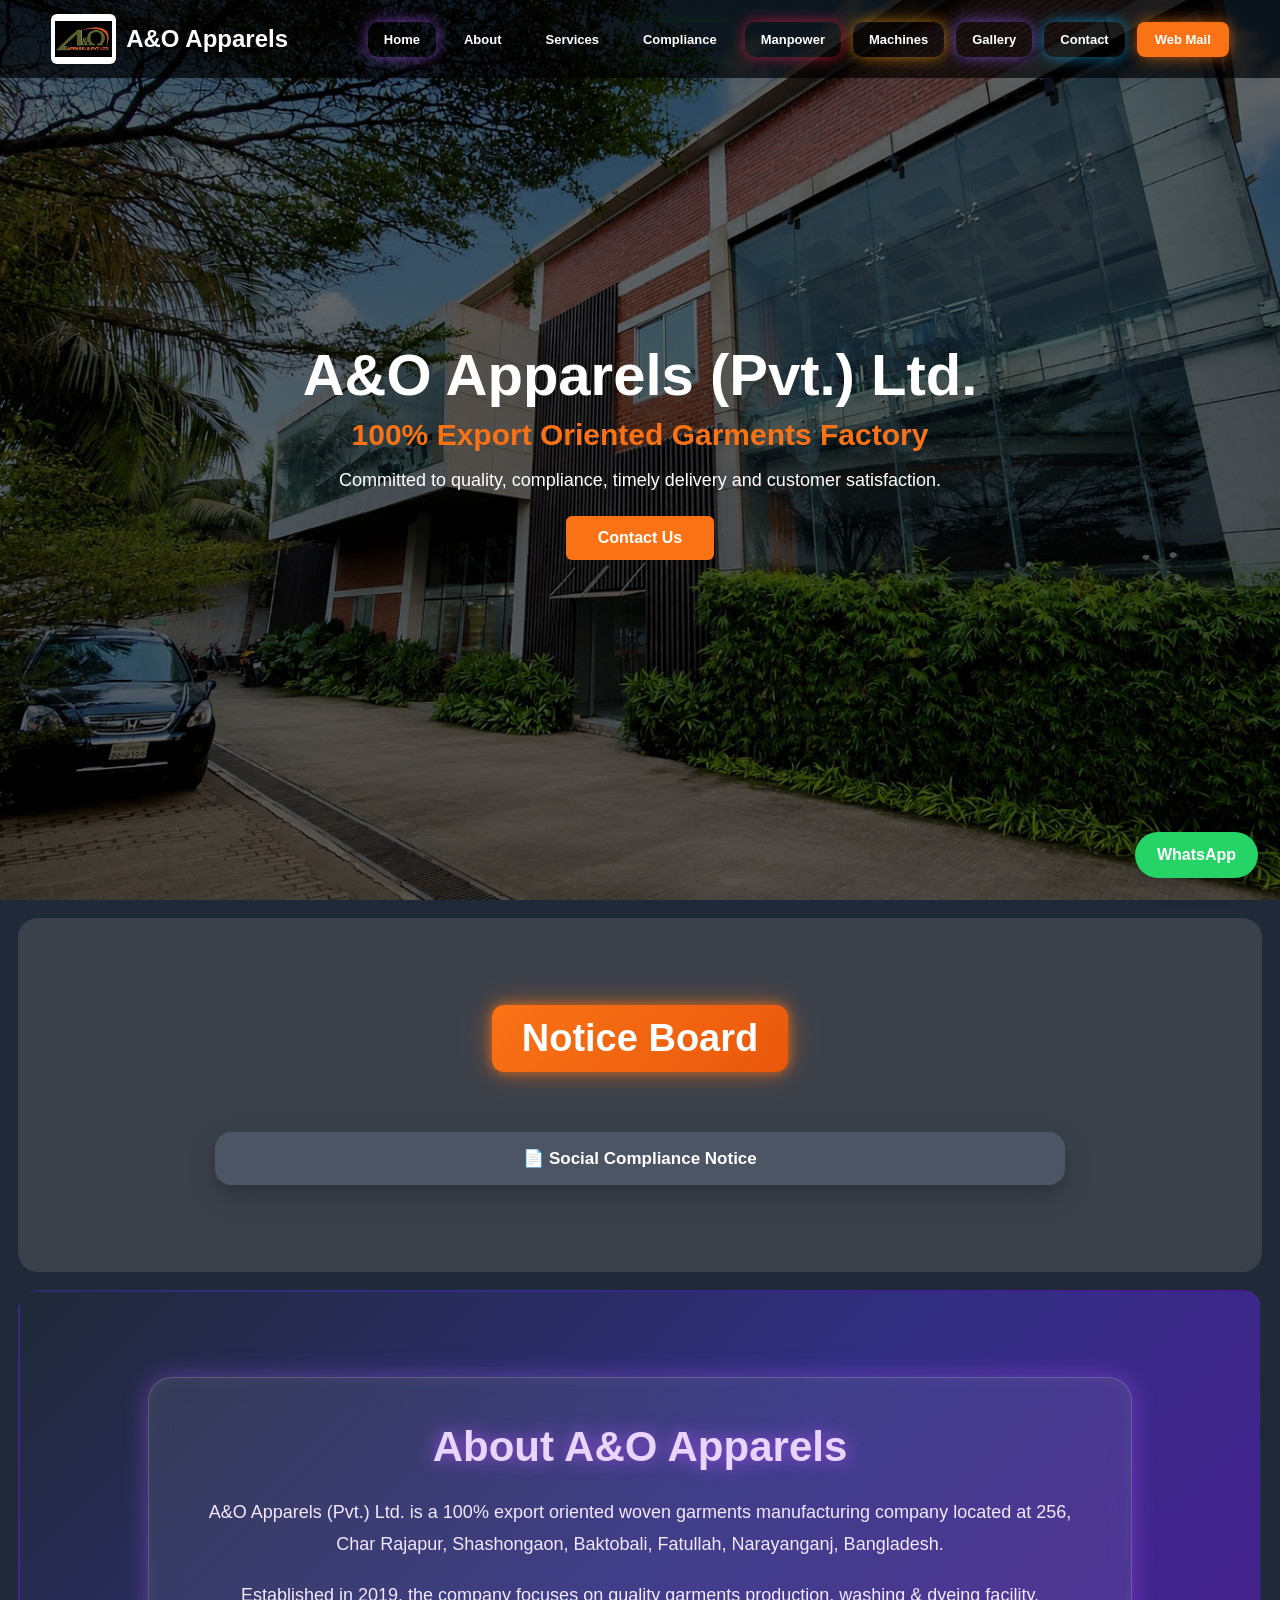
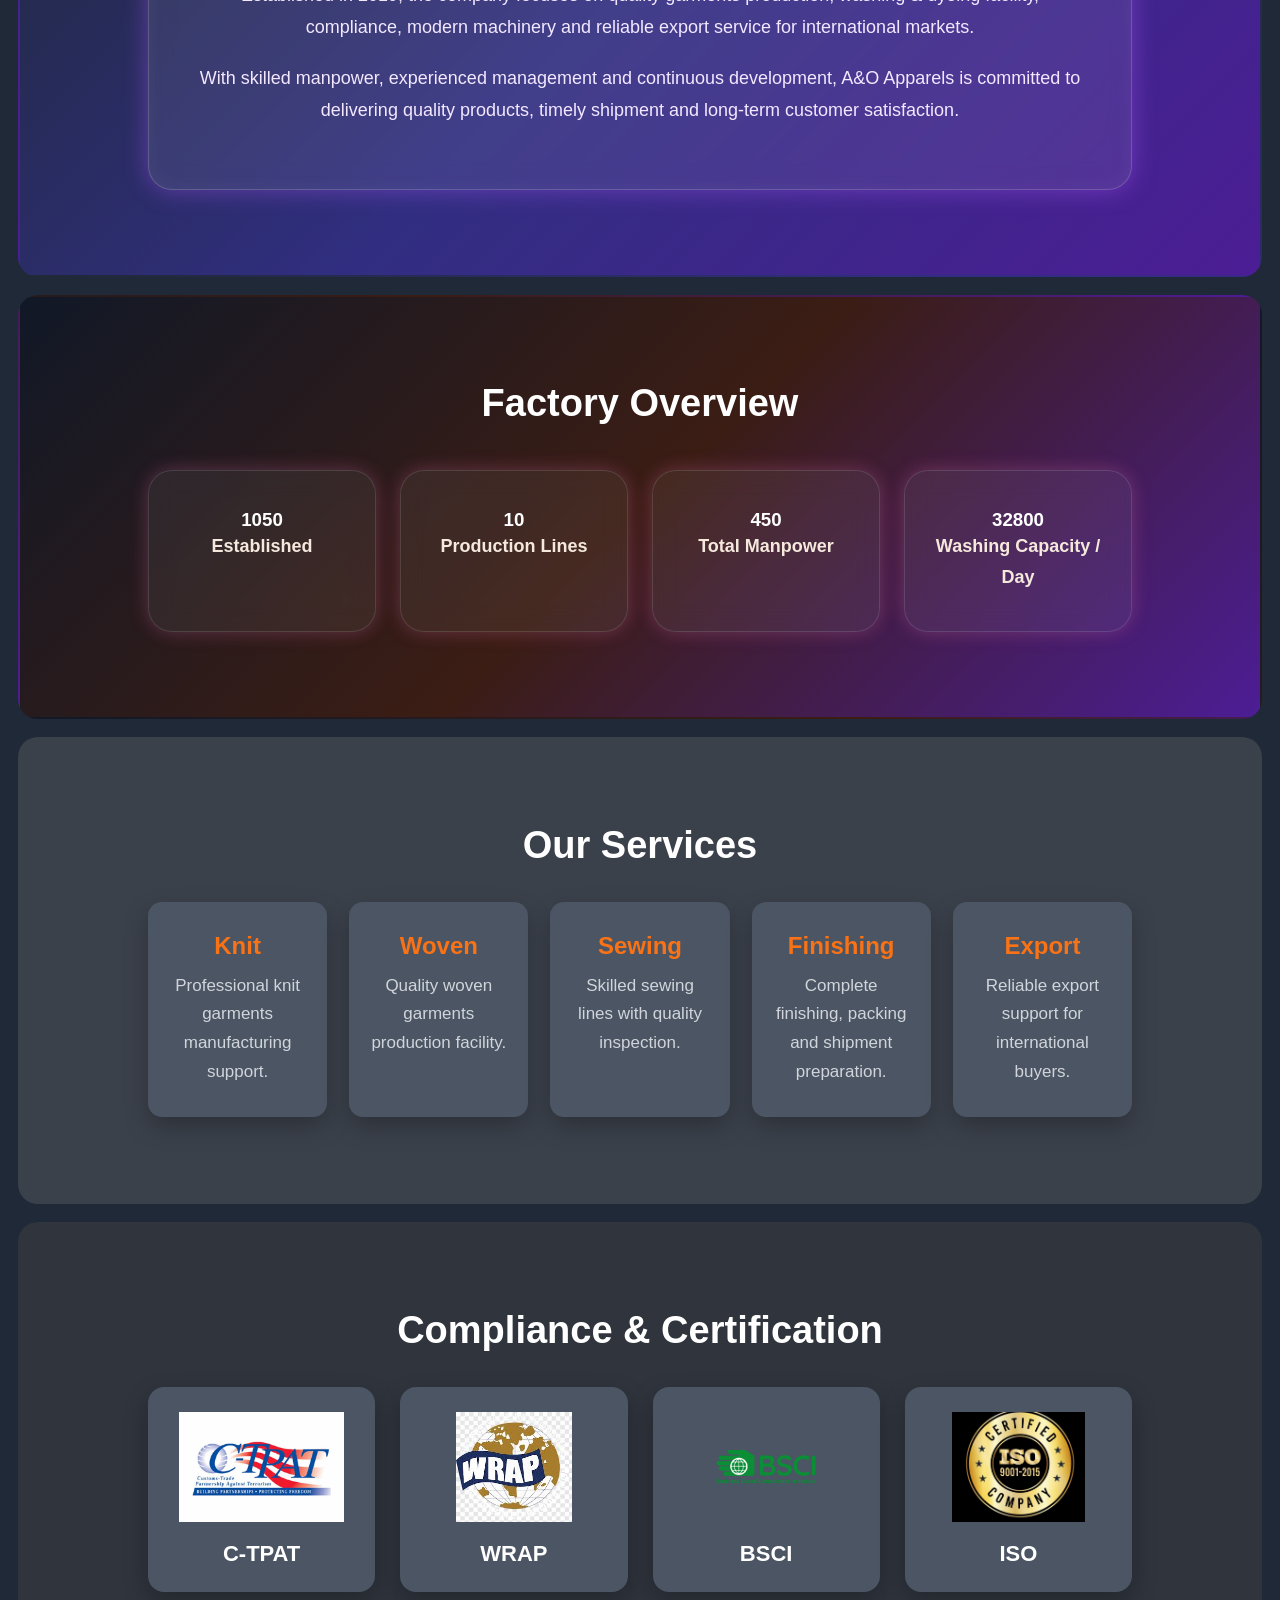
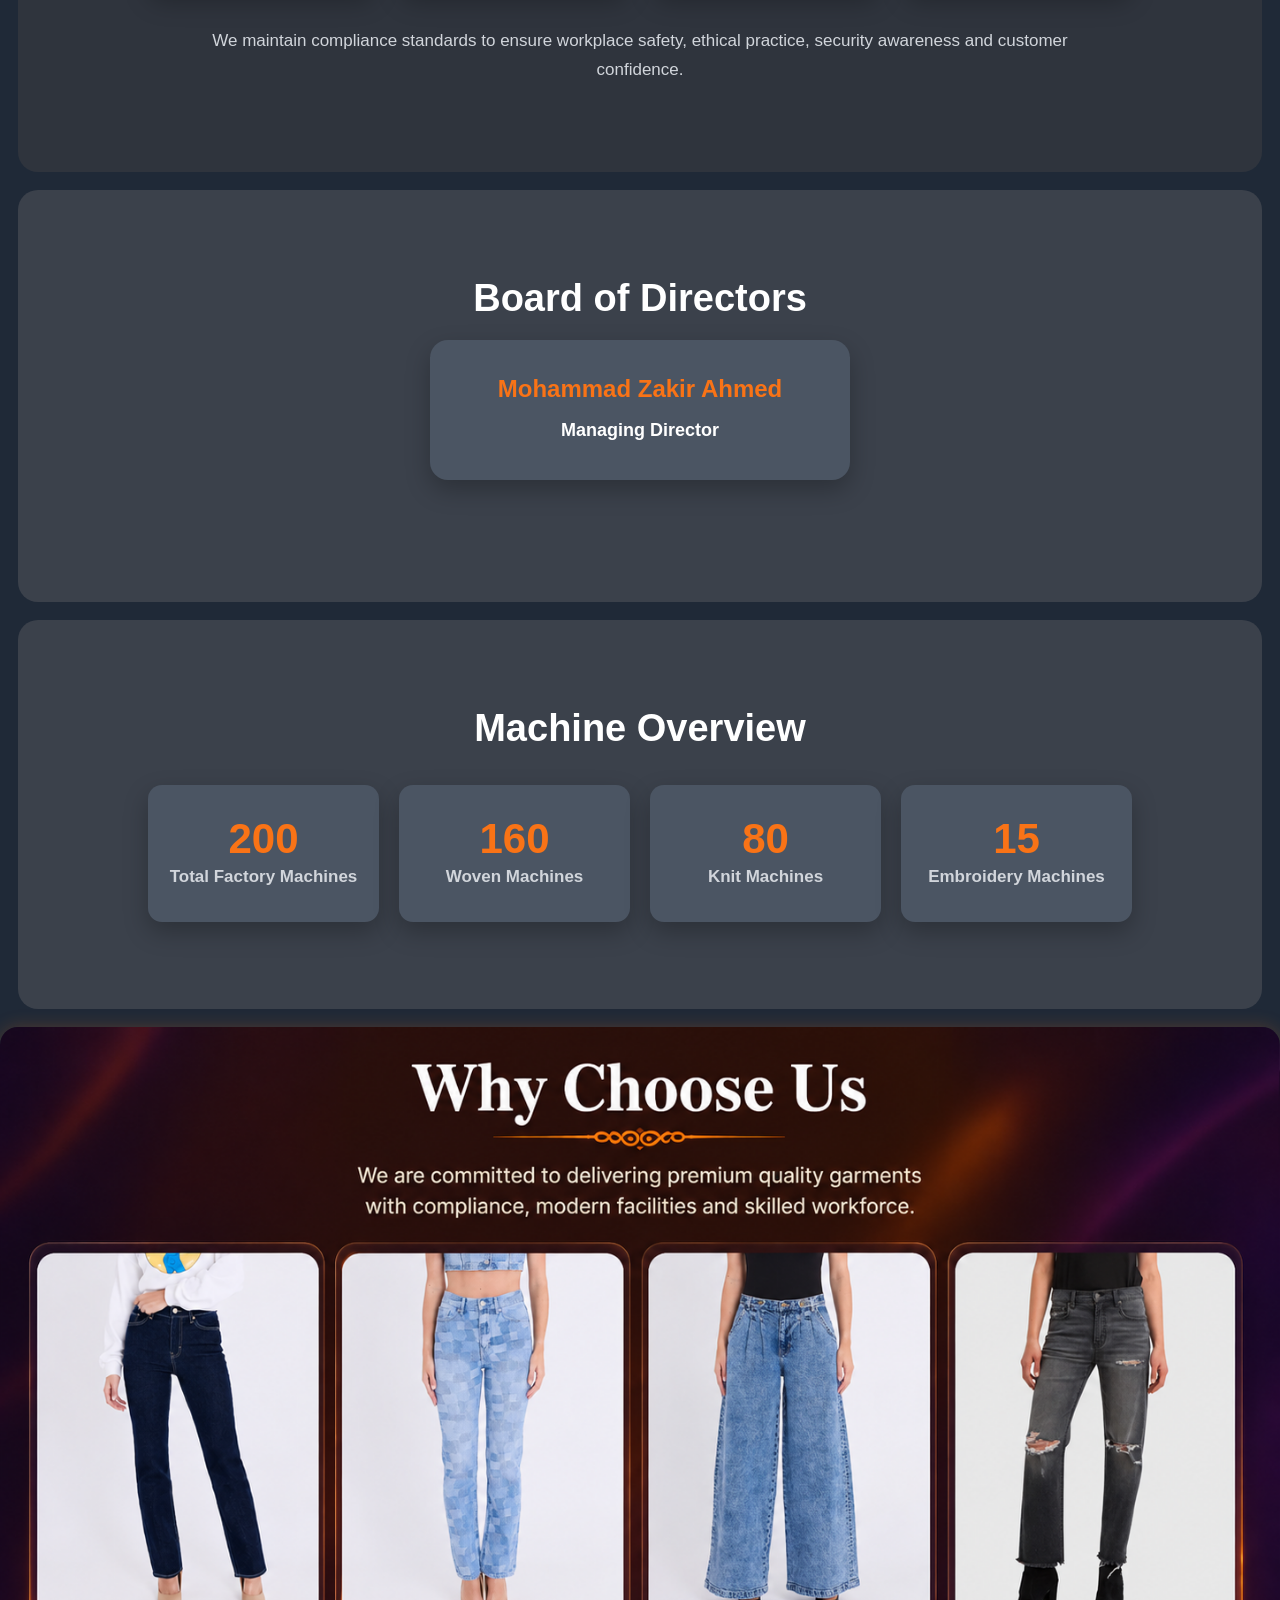
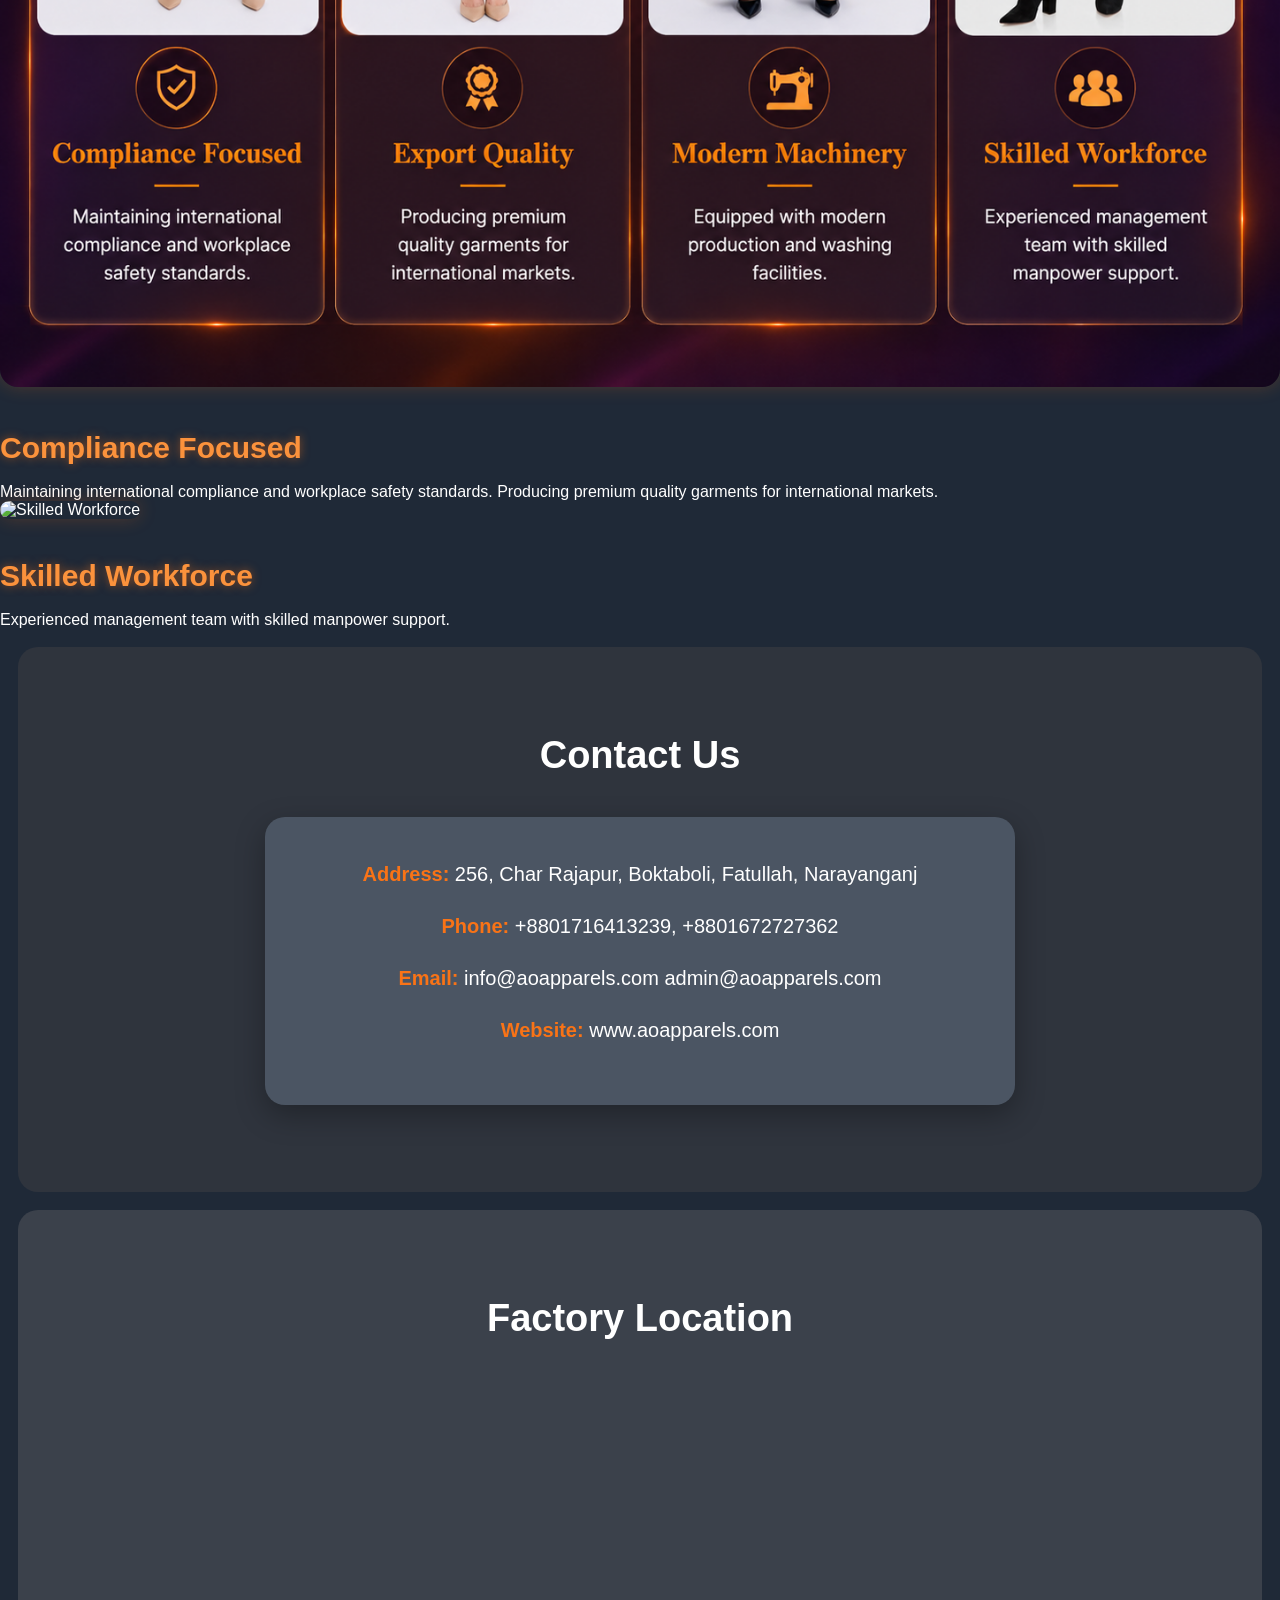
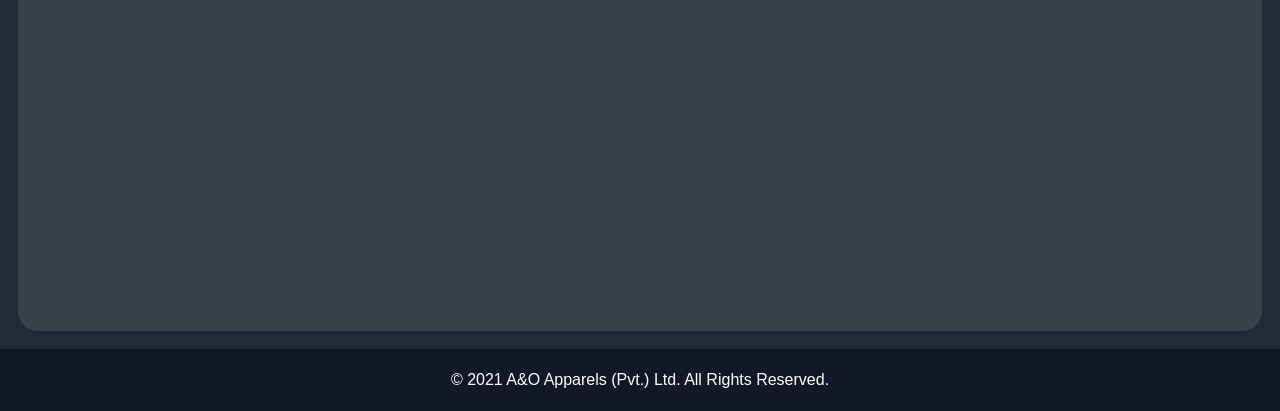
==== commit db835ce8: "index.html" ====
--- a/index.html
+++ b/index.html
@@ -287,12 +287,13 @@
 
     <p>
       <strong>Phone:</strong>
-      01716413239, 01672727362
+      +8801716413239, +8801672727362
     </p>
 
     <p>
       <strong>Email:</strong>
-      info@aoapparls.com
+      info@aoapparels.com
+      admin@aoapparels.com
     </p>
 
     <p>
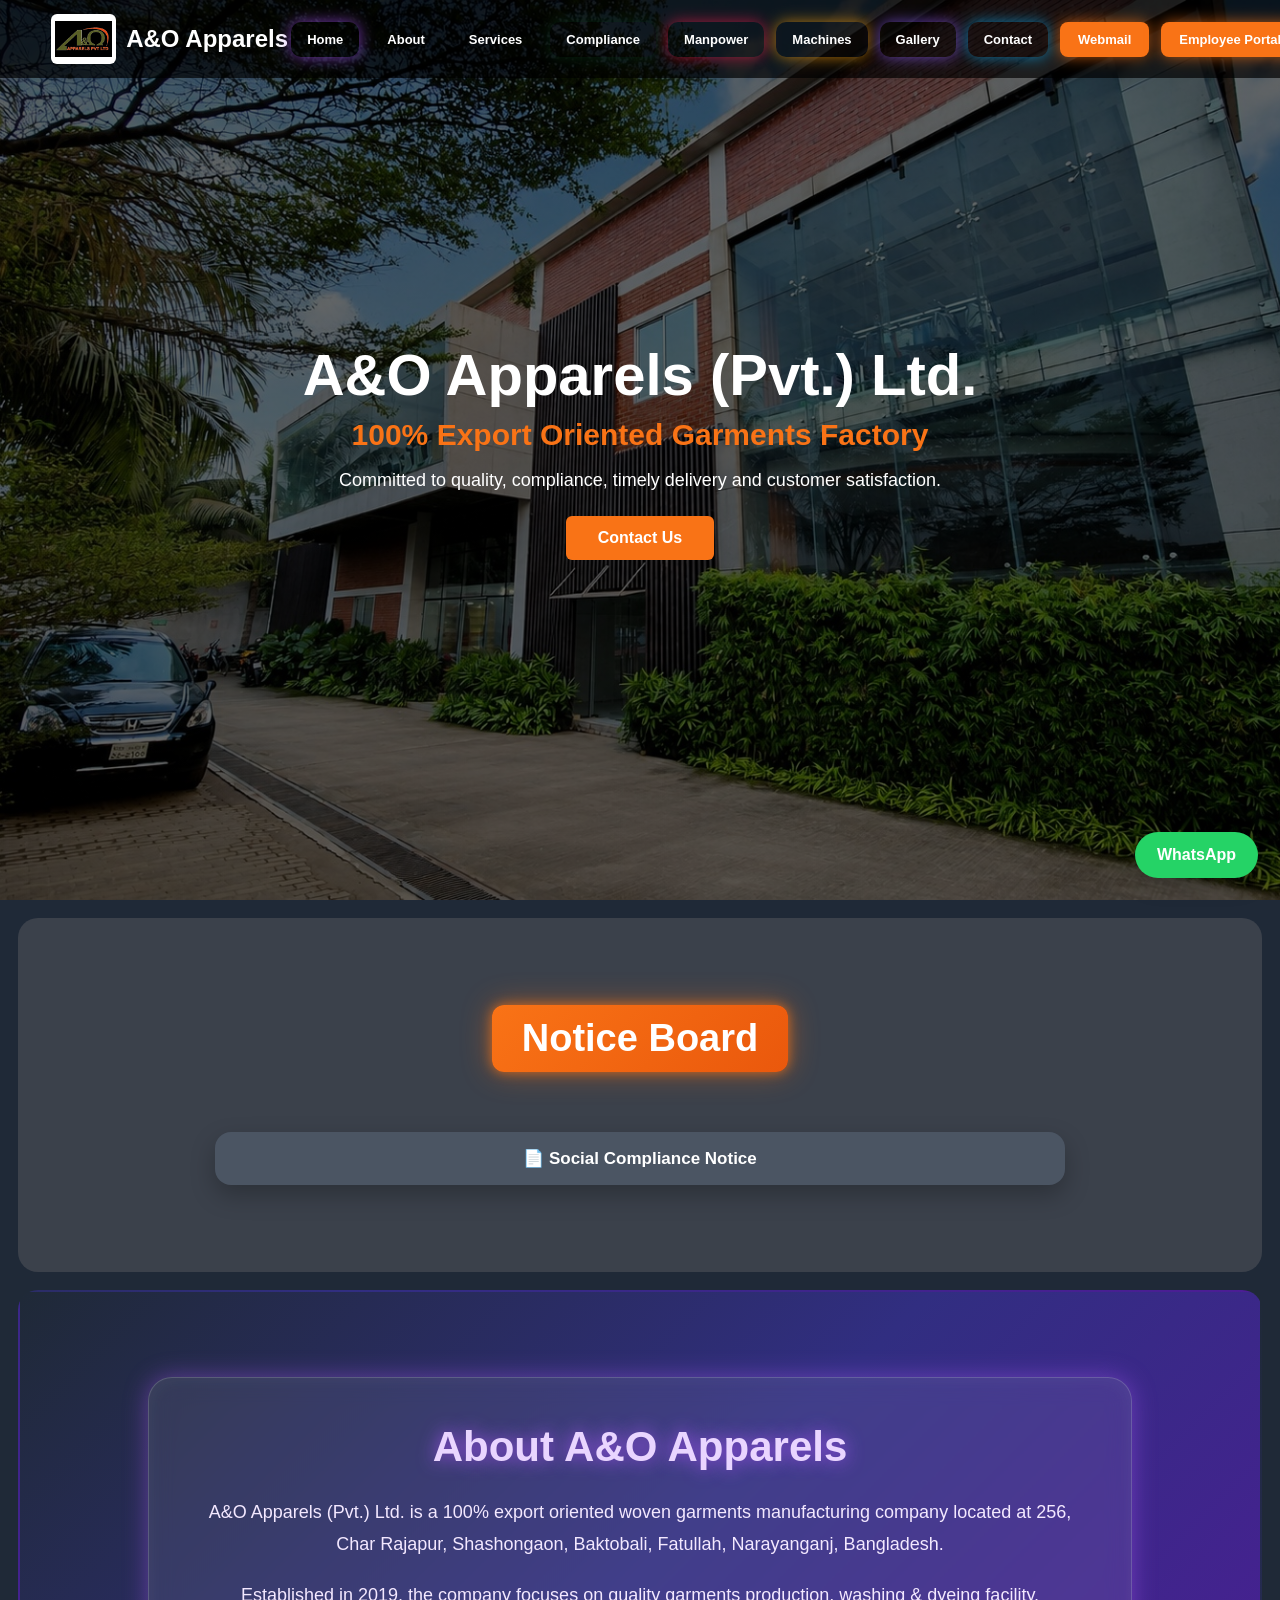
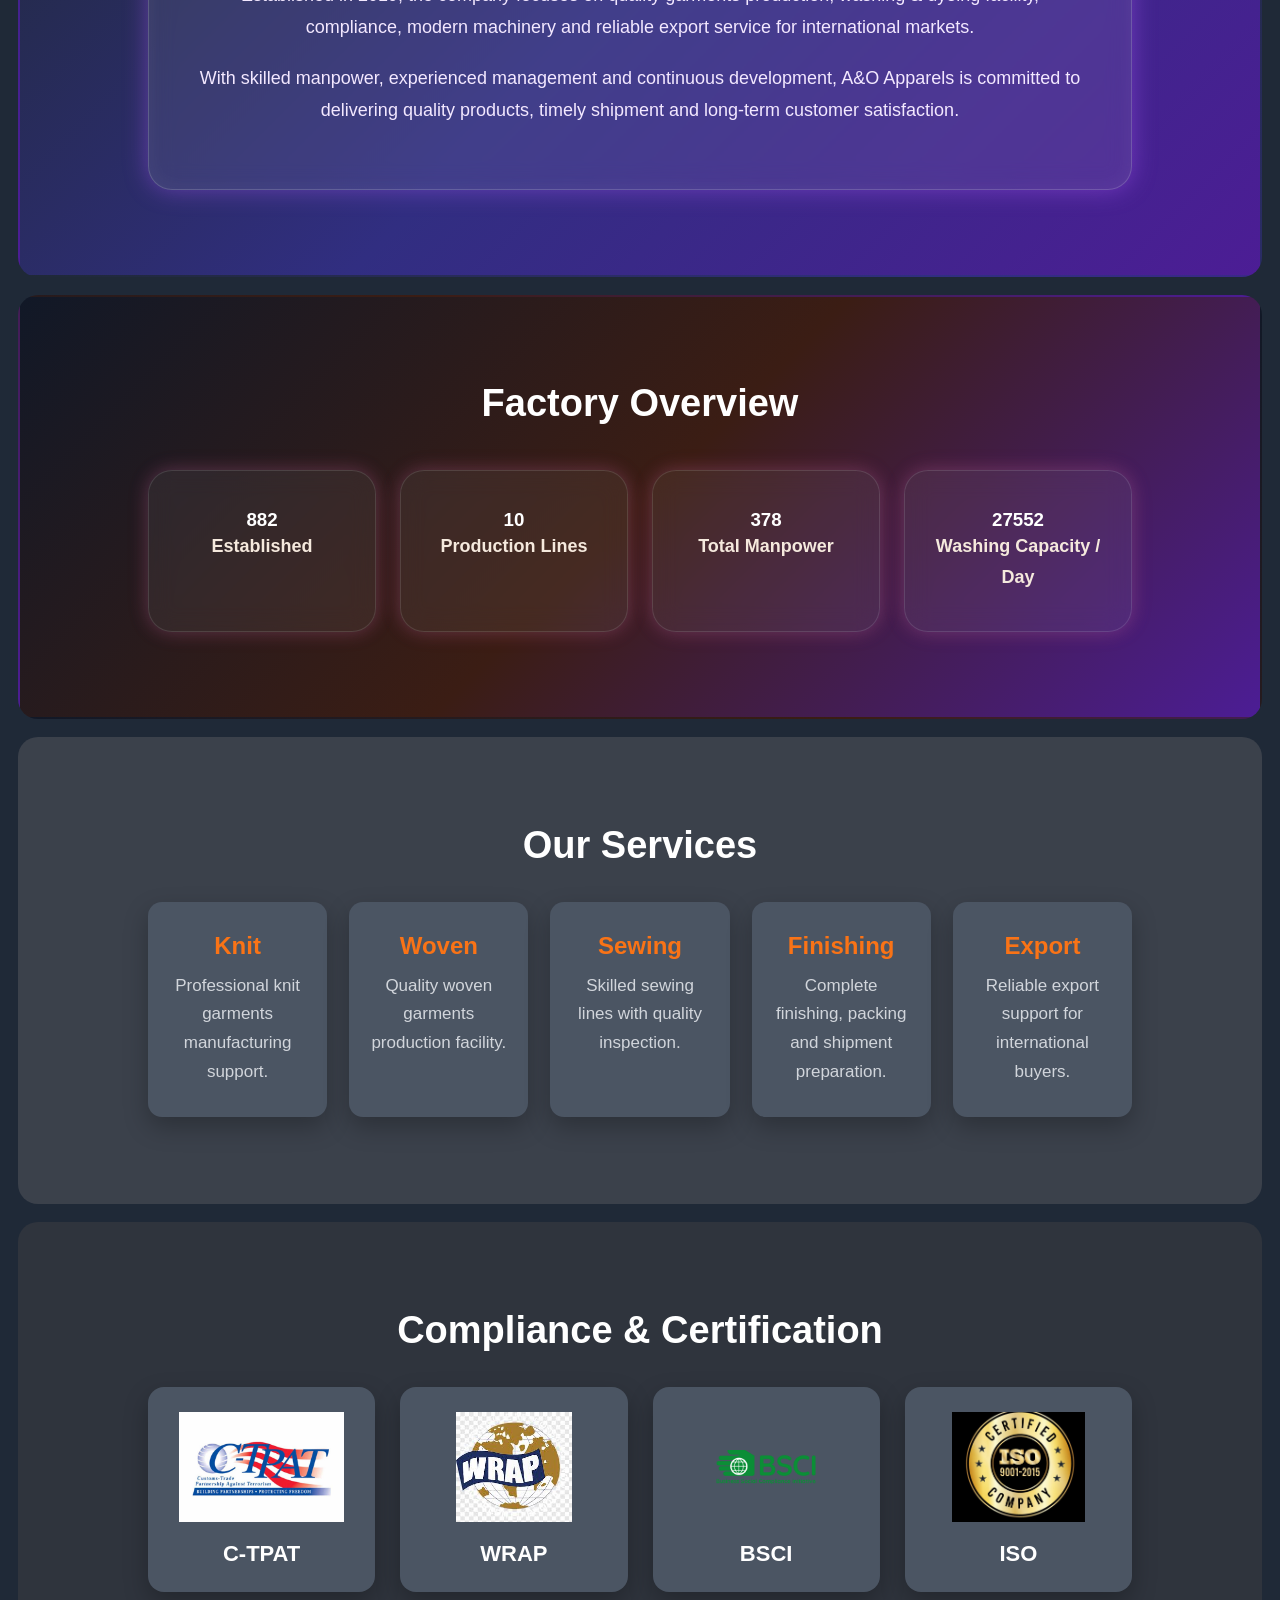
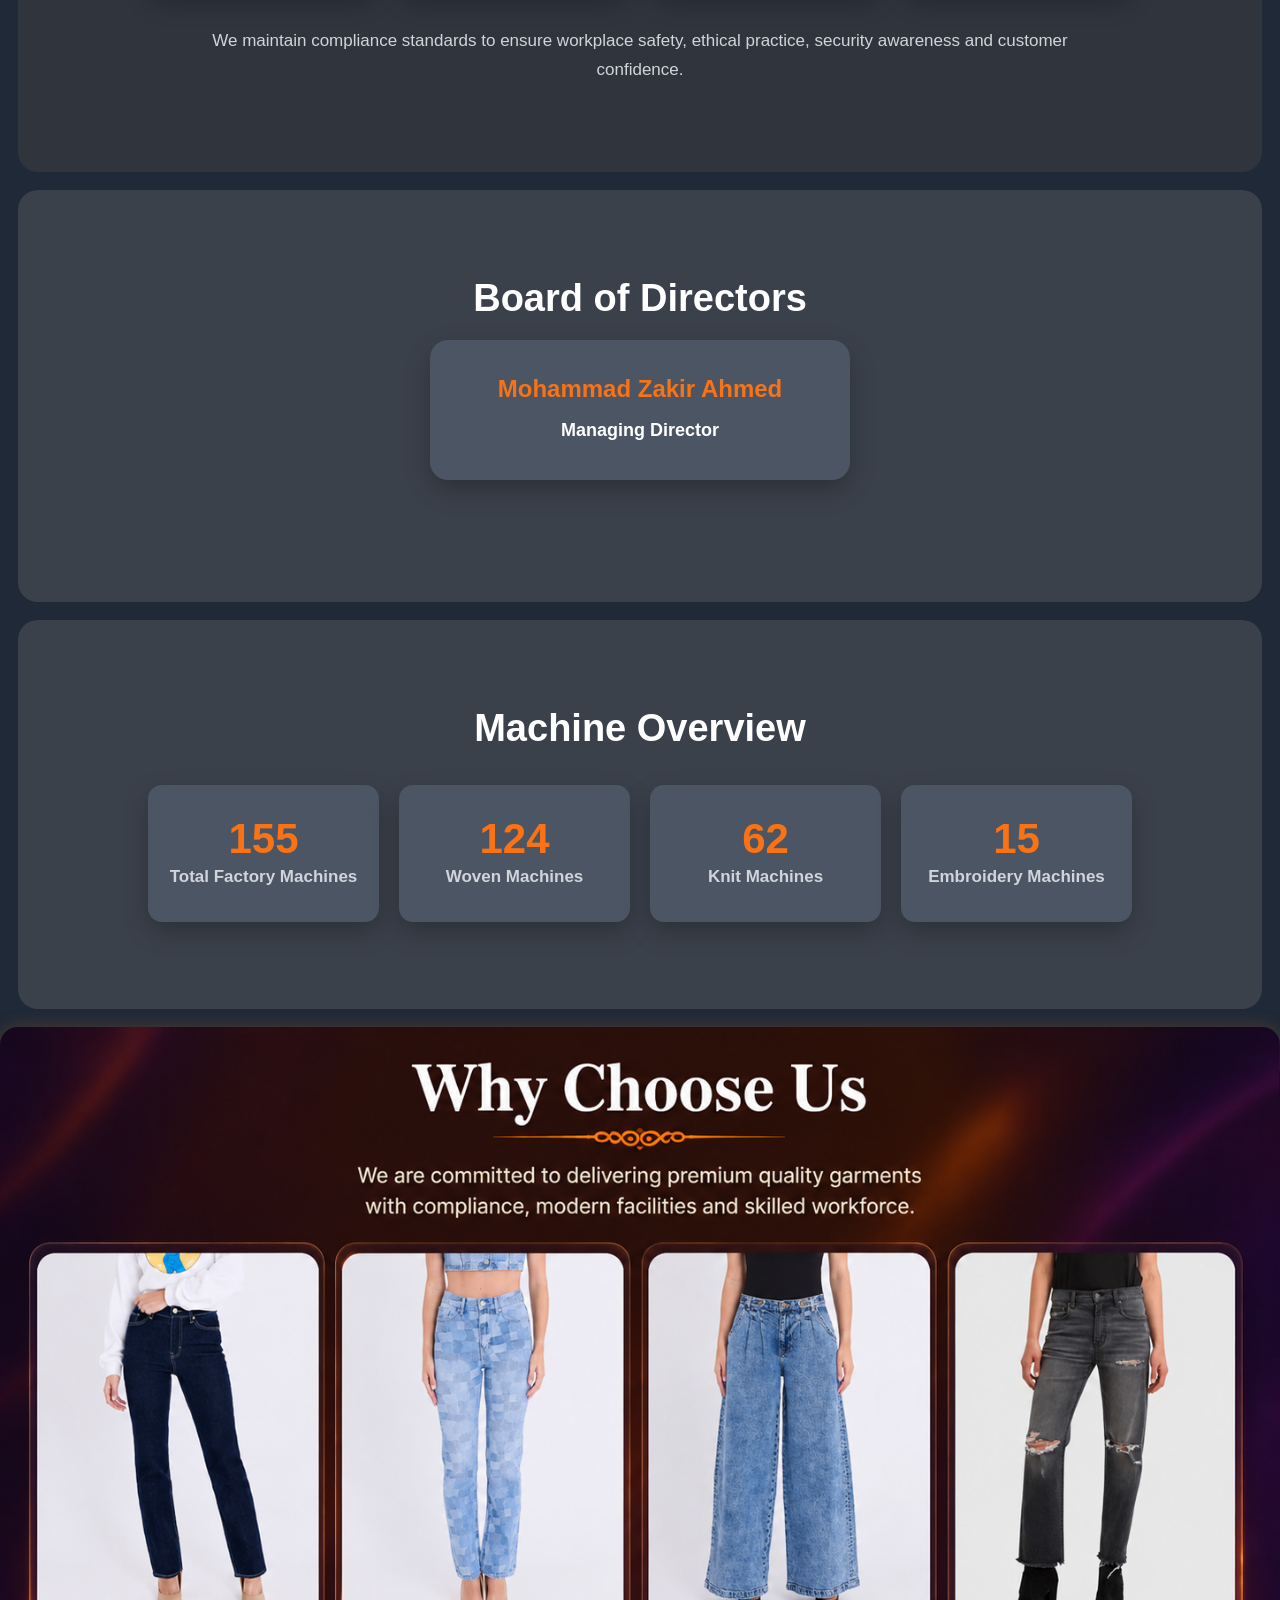
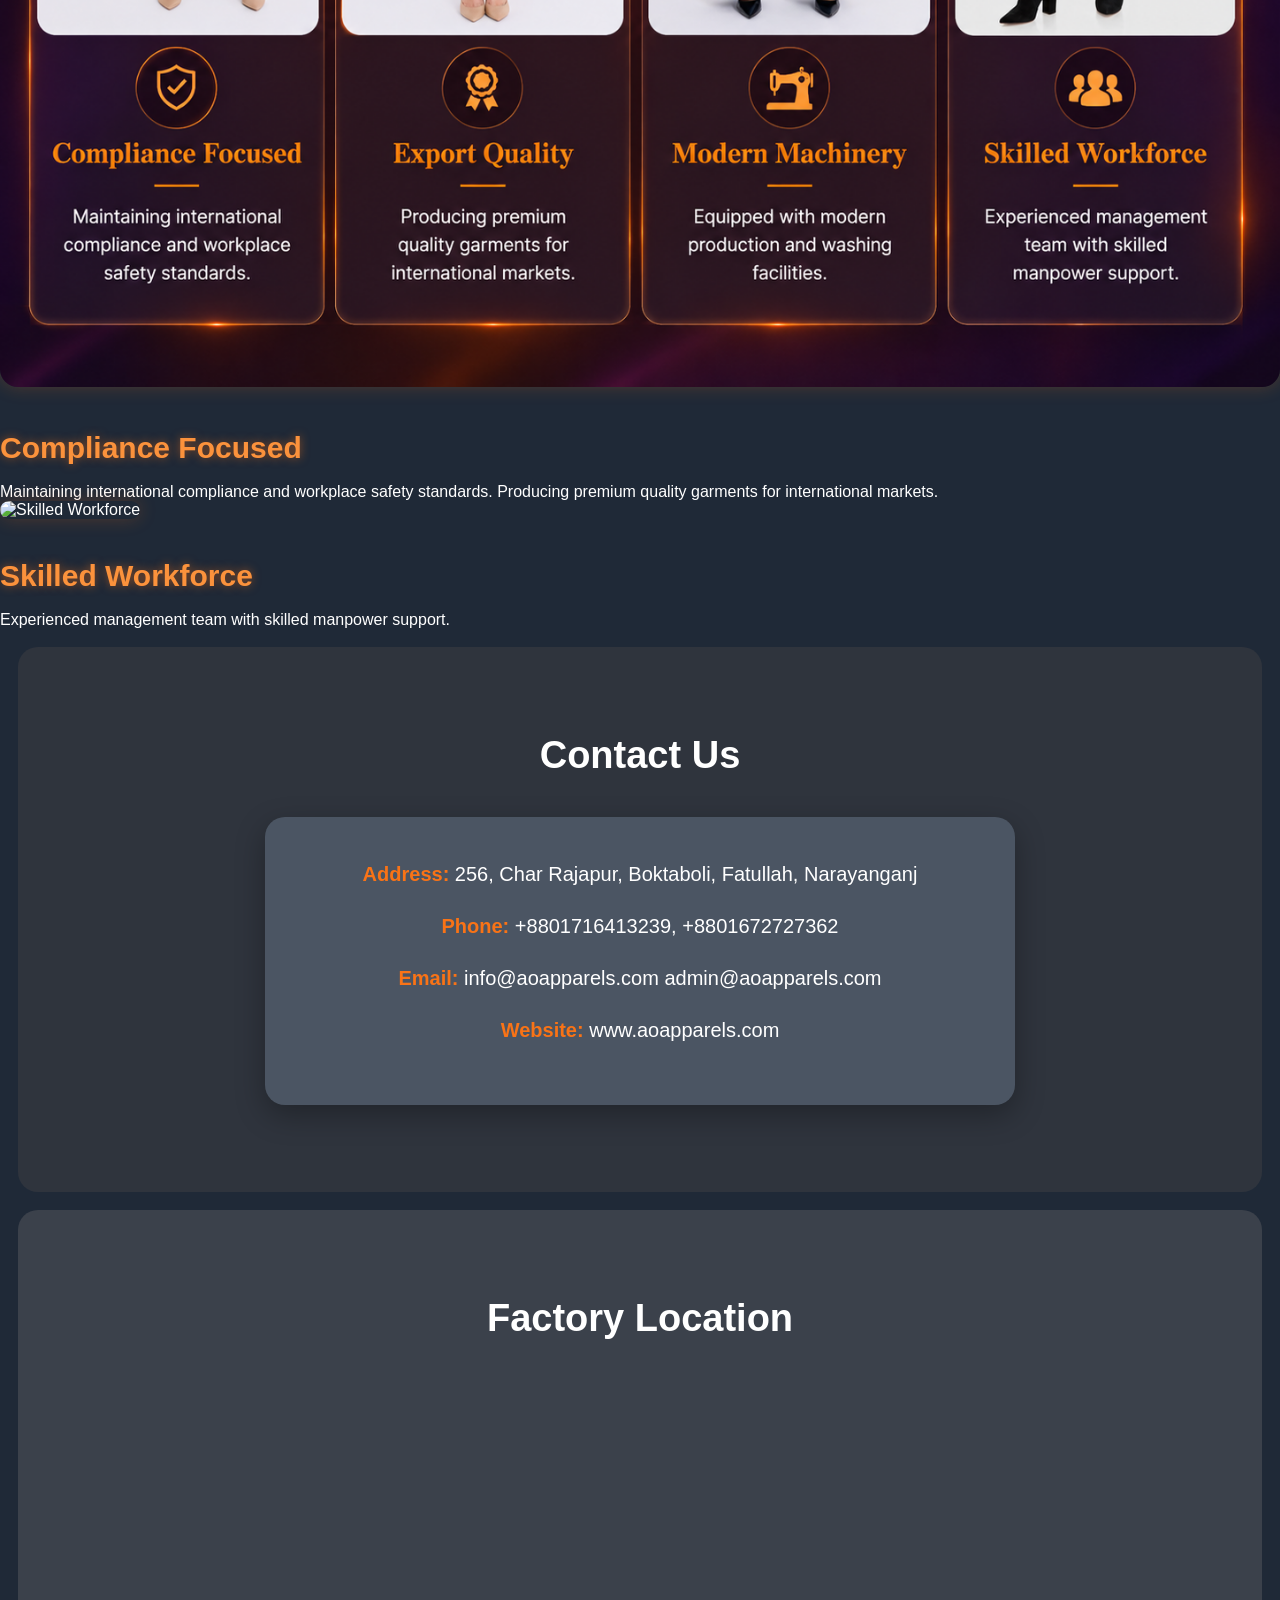
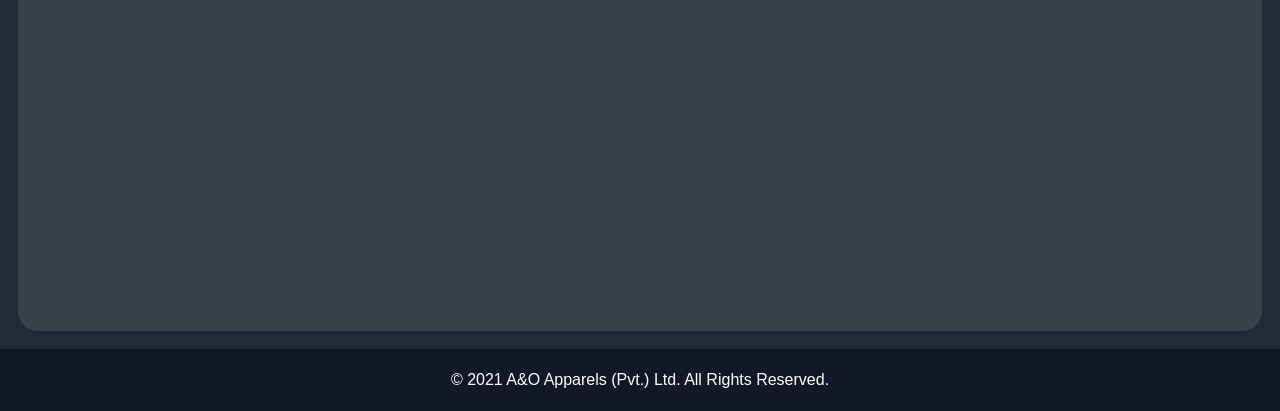
==== commit 5c06652f: "Update index.html" ====
--- a/index.html
+++ b/index.html
@@ -33,9 +33,13 @@
       <li><a href="#contact">Contact</a></li>
 
       <li class="webmail-btn">
-        <a href="https://accounts.zoho.com/signin?servicename=VirtualOffice&signupurl=https://www.zoho.com/mail/signup.html&serviceurl=https://mail.zoho.com" target="_blank">Web Mail</a>
-      </li>
-    </ul>
+  <a href="https://mail.zoho.com" target="_blank">Webmail</a>
+</li>
+
+<li class="webmail-btn employee-portal-btn">
+  <a href="employee.html" target="_blank">Employee Portal</a>
+</li>
+</li>
 
   </nav>
 
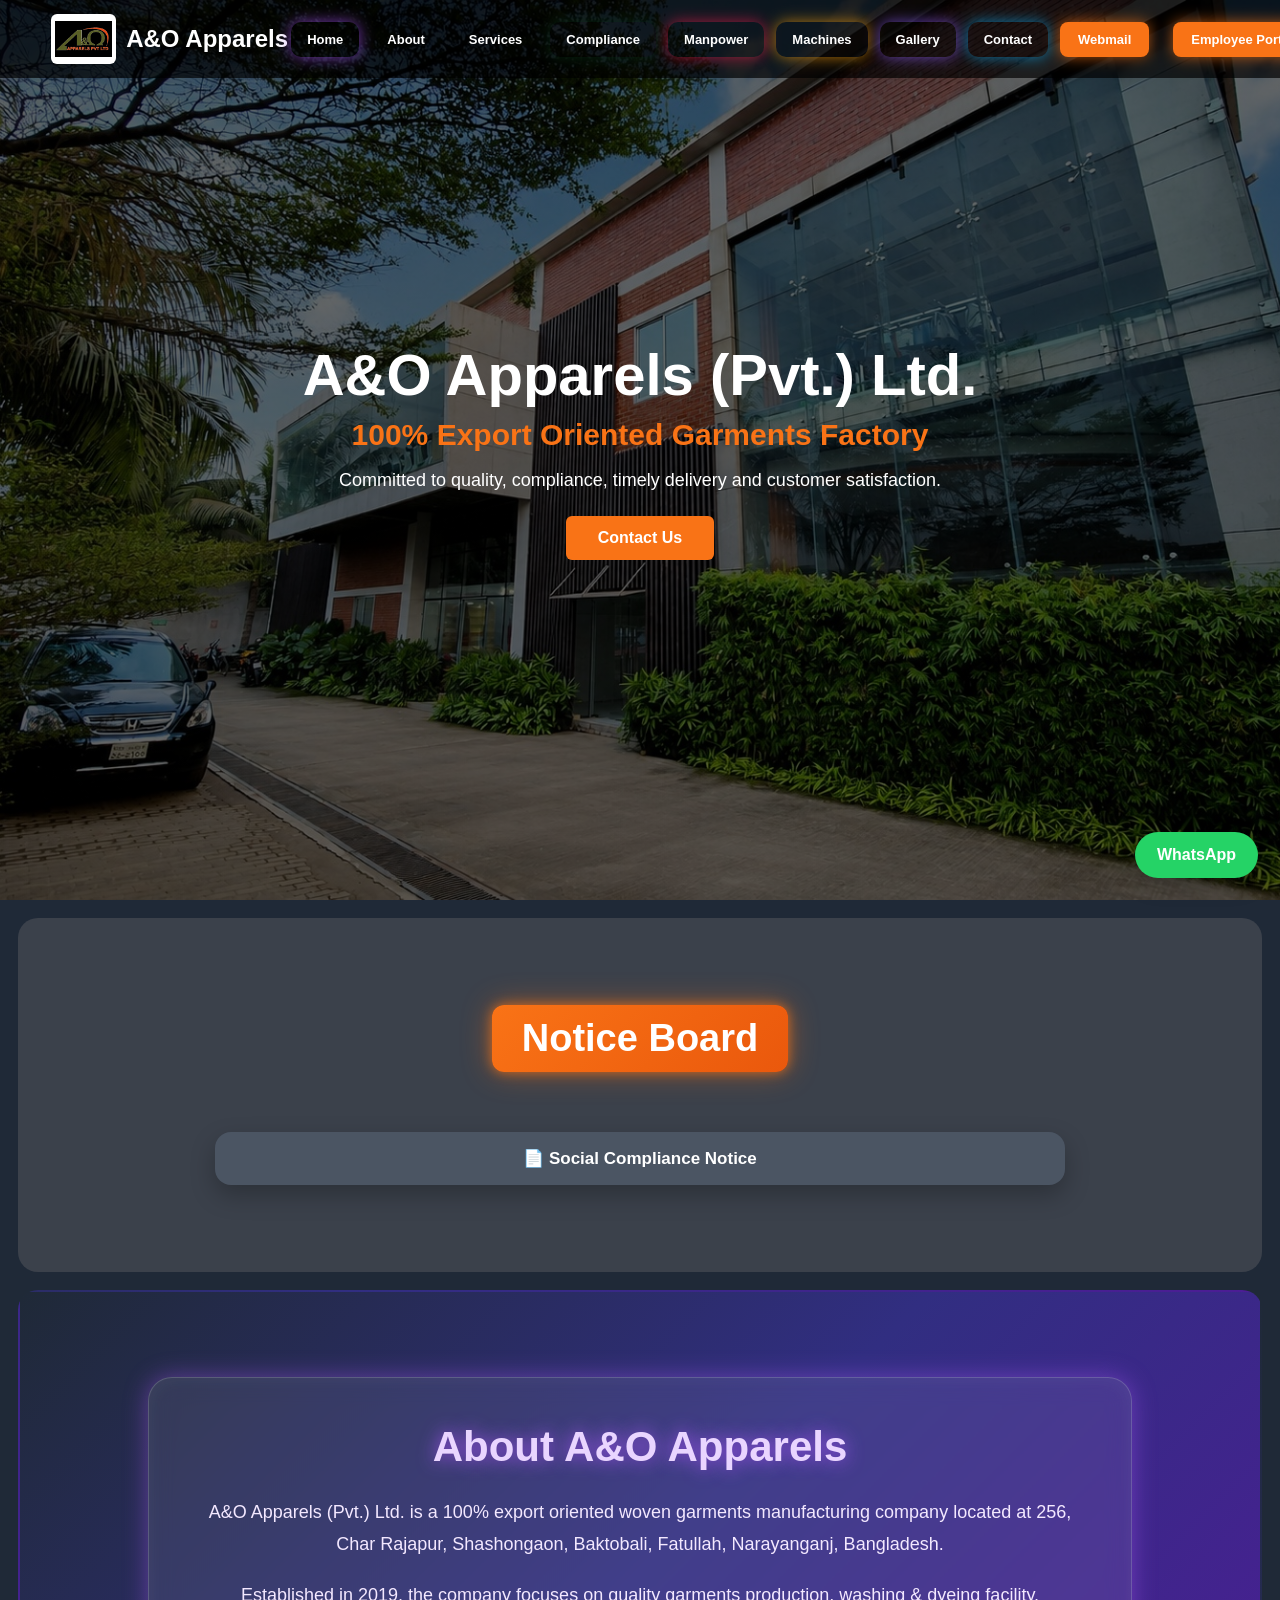
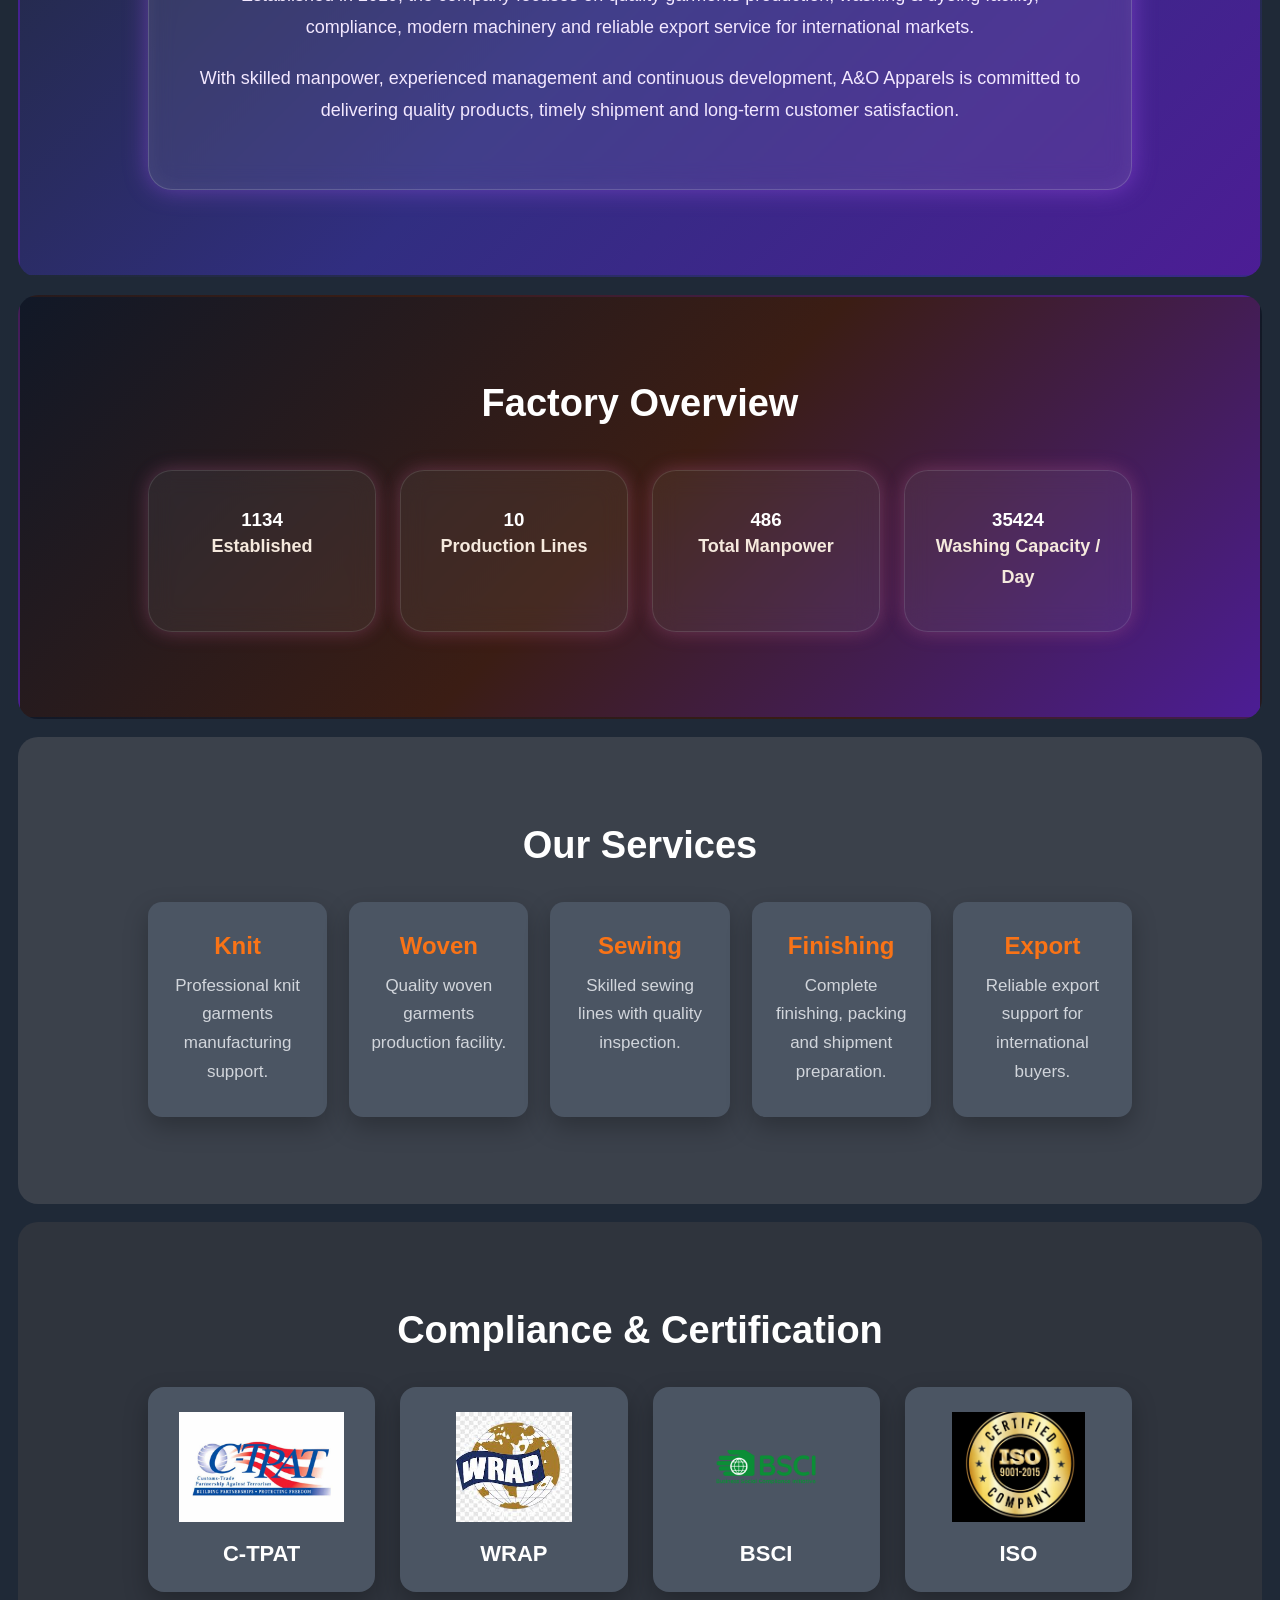
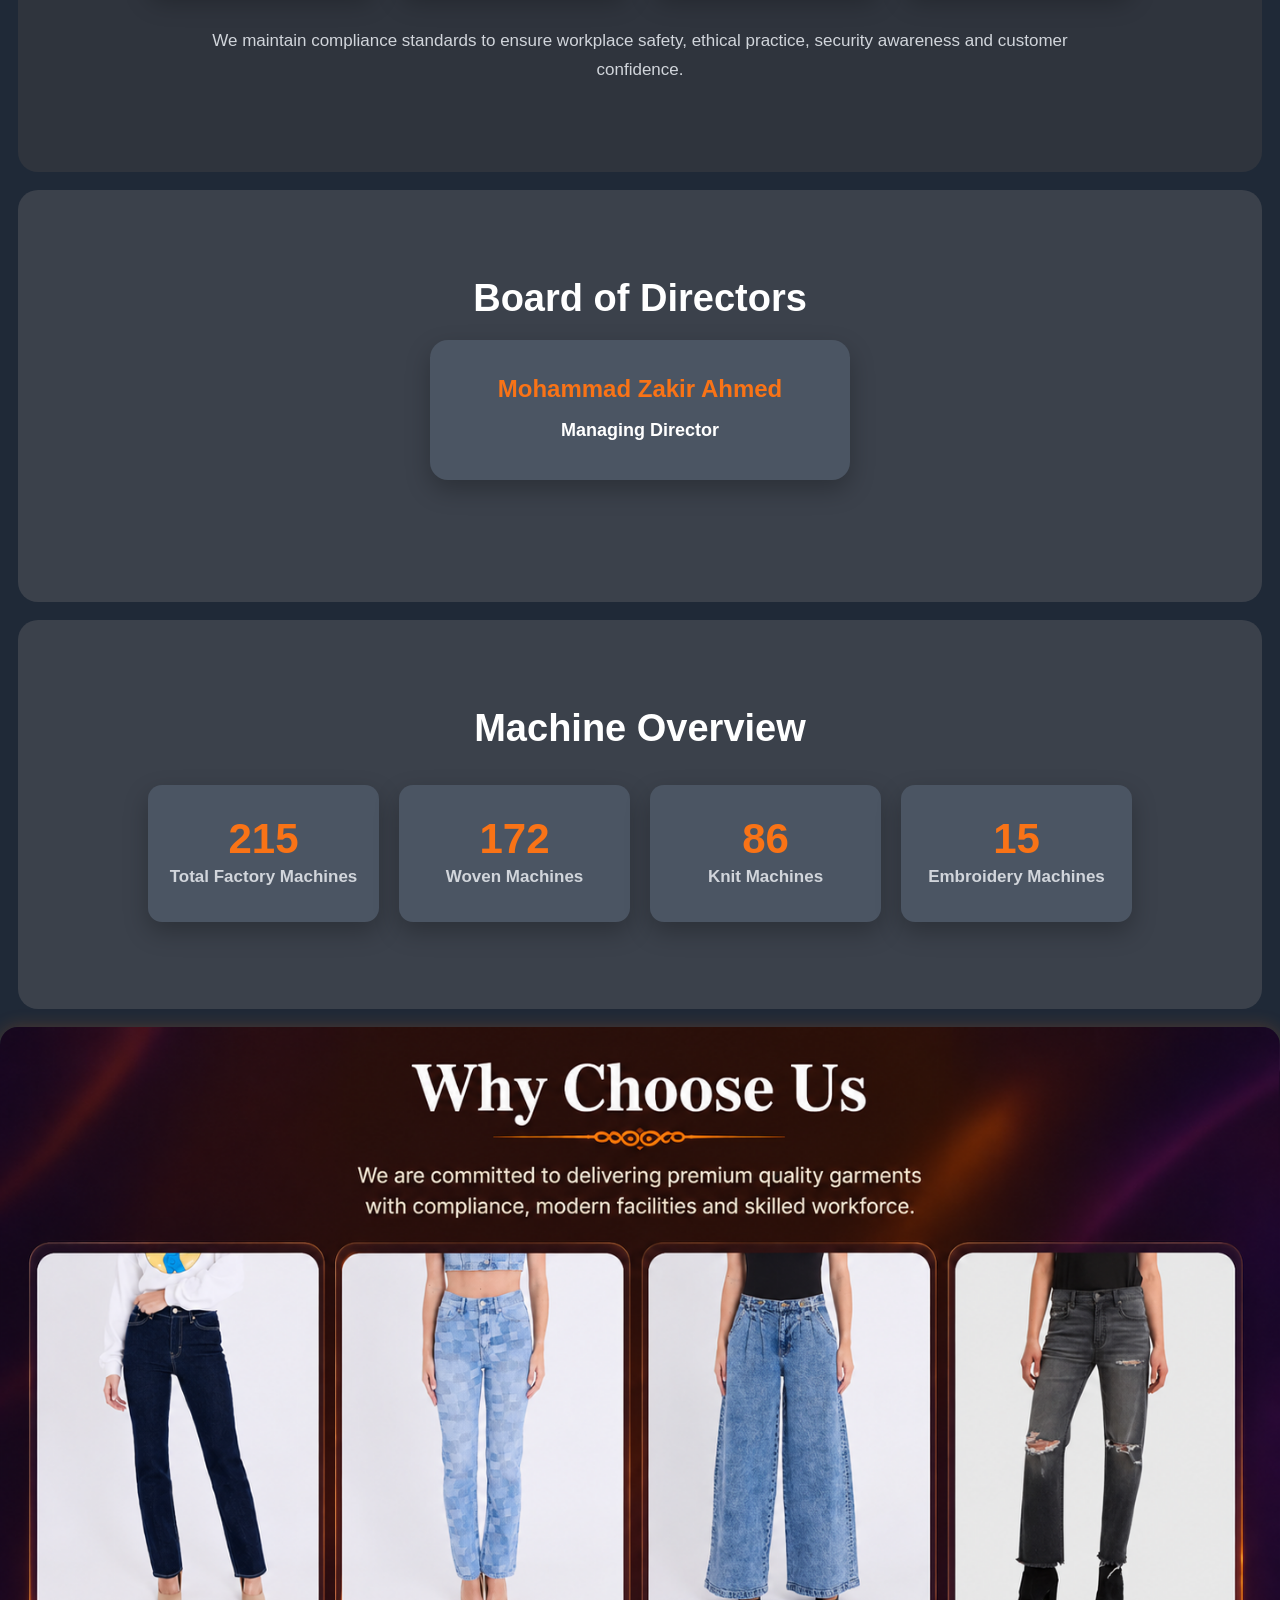
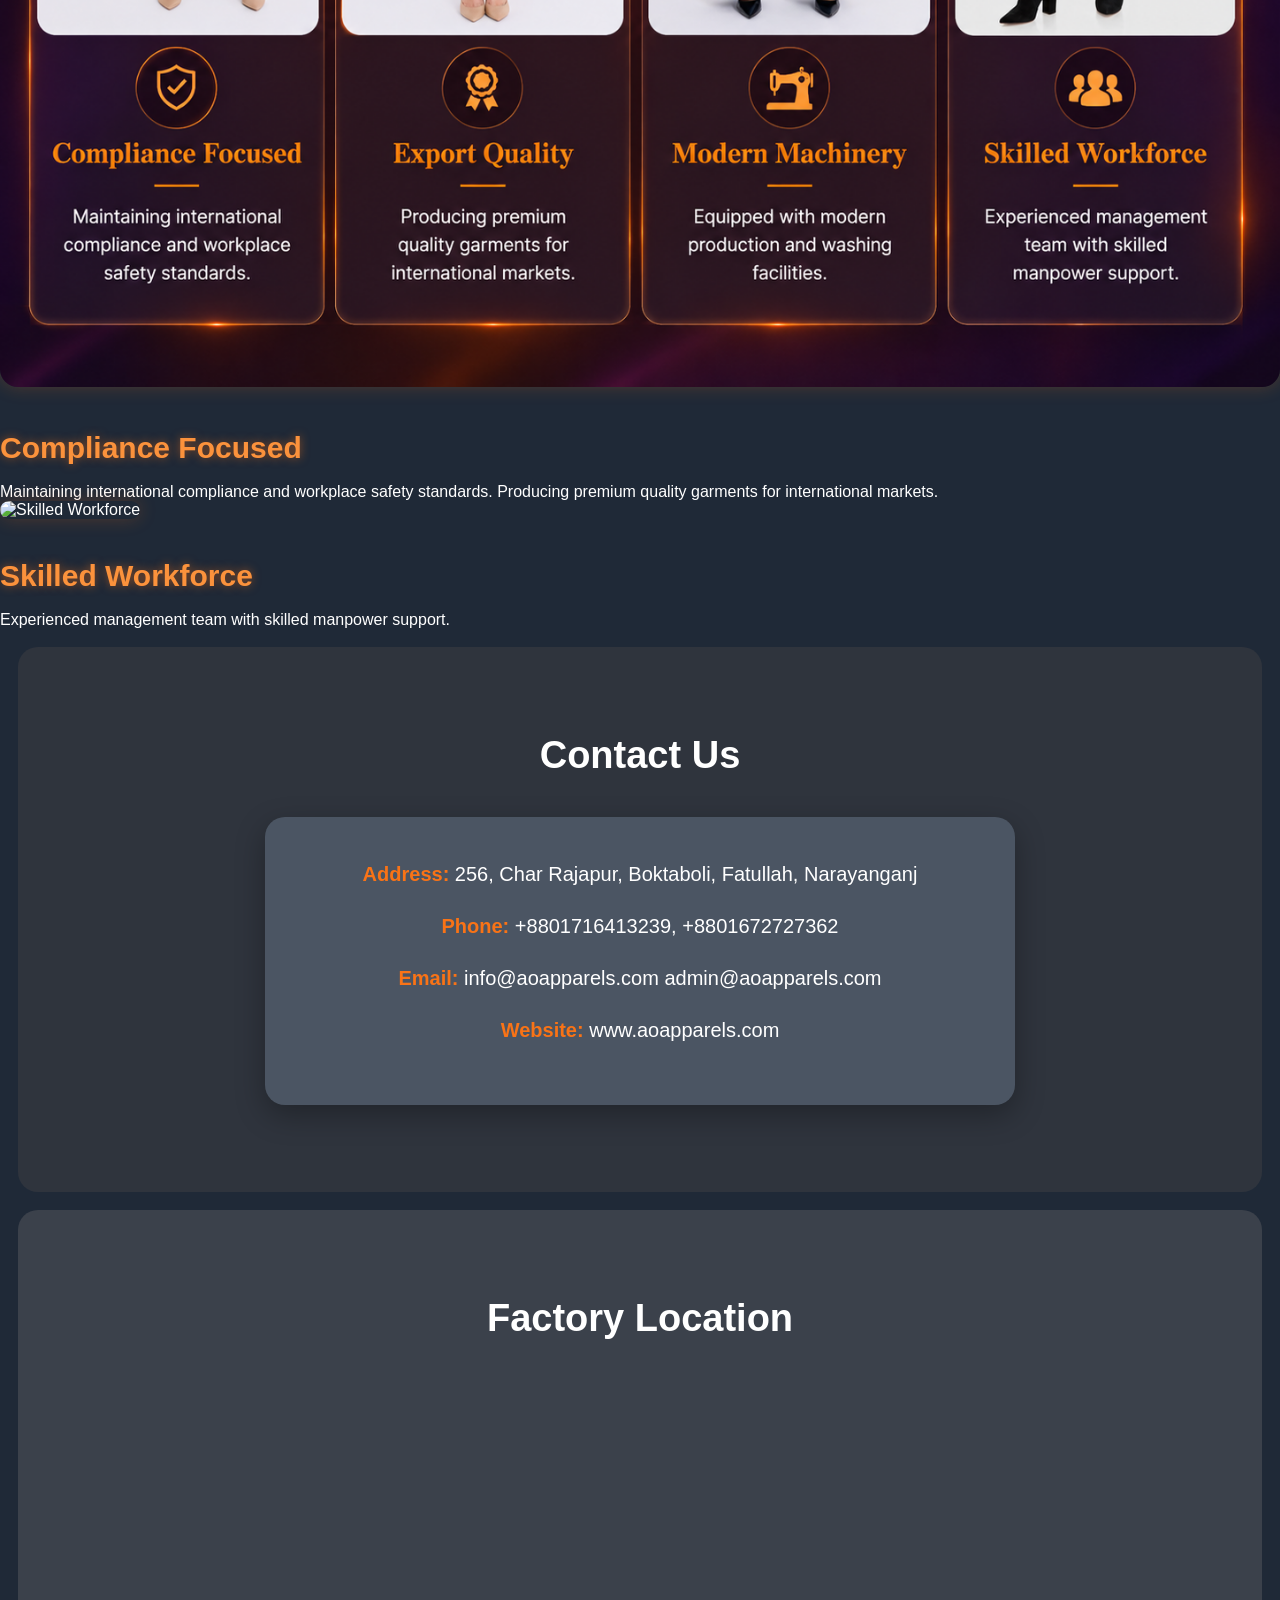
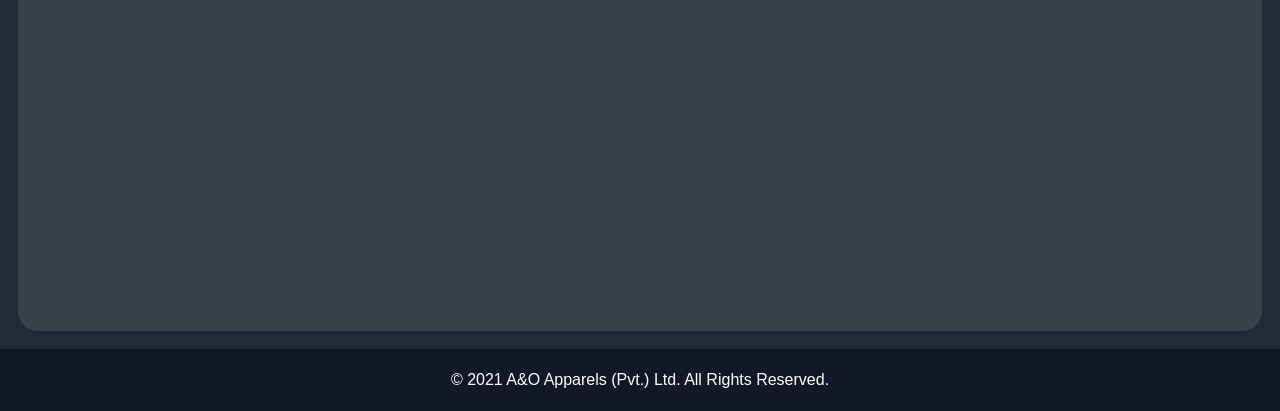
==== commit f2d8a2d0: "index.html" ====
--- a/index.html
+++ b/index.html
@@ -37,7 +37,14 @@
 </li>
 
 <li class="webmail-btn employee-portal-btn">
-  <a href="employee.html" target="_blank">Employee Portal</a>
+<li class="webmail-btn employee-portal-btn">
+  <a href="https://portal.aoapparels.com" target="_blank">Employee Portal</a>
+</li>
+<li class="webmail-btn download-app-btn">
+  <a href="aoapparelsportal.apk" download>
+    Download Employee App
+  </a>
+</li>
 </li>
 </li>
 
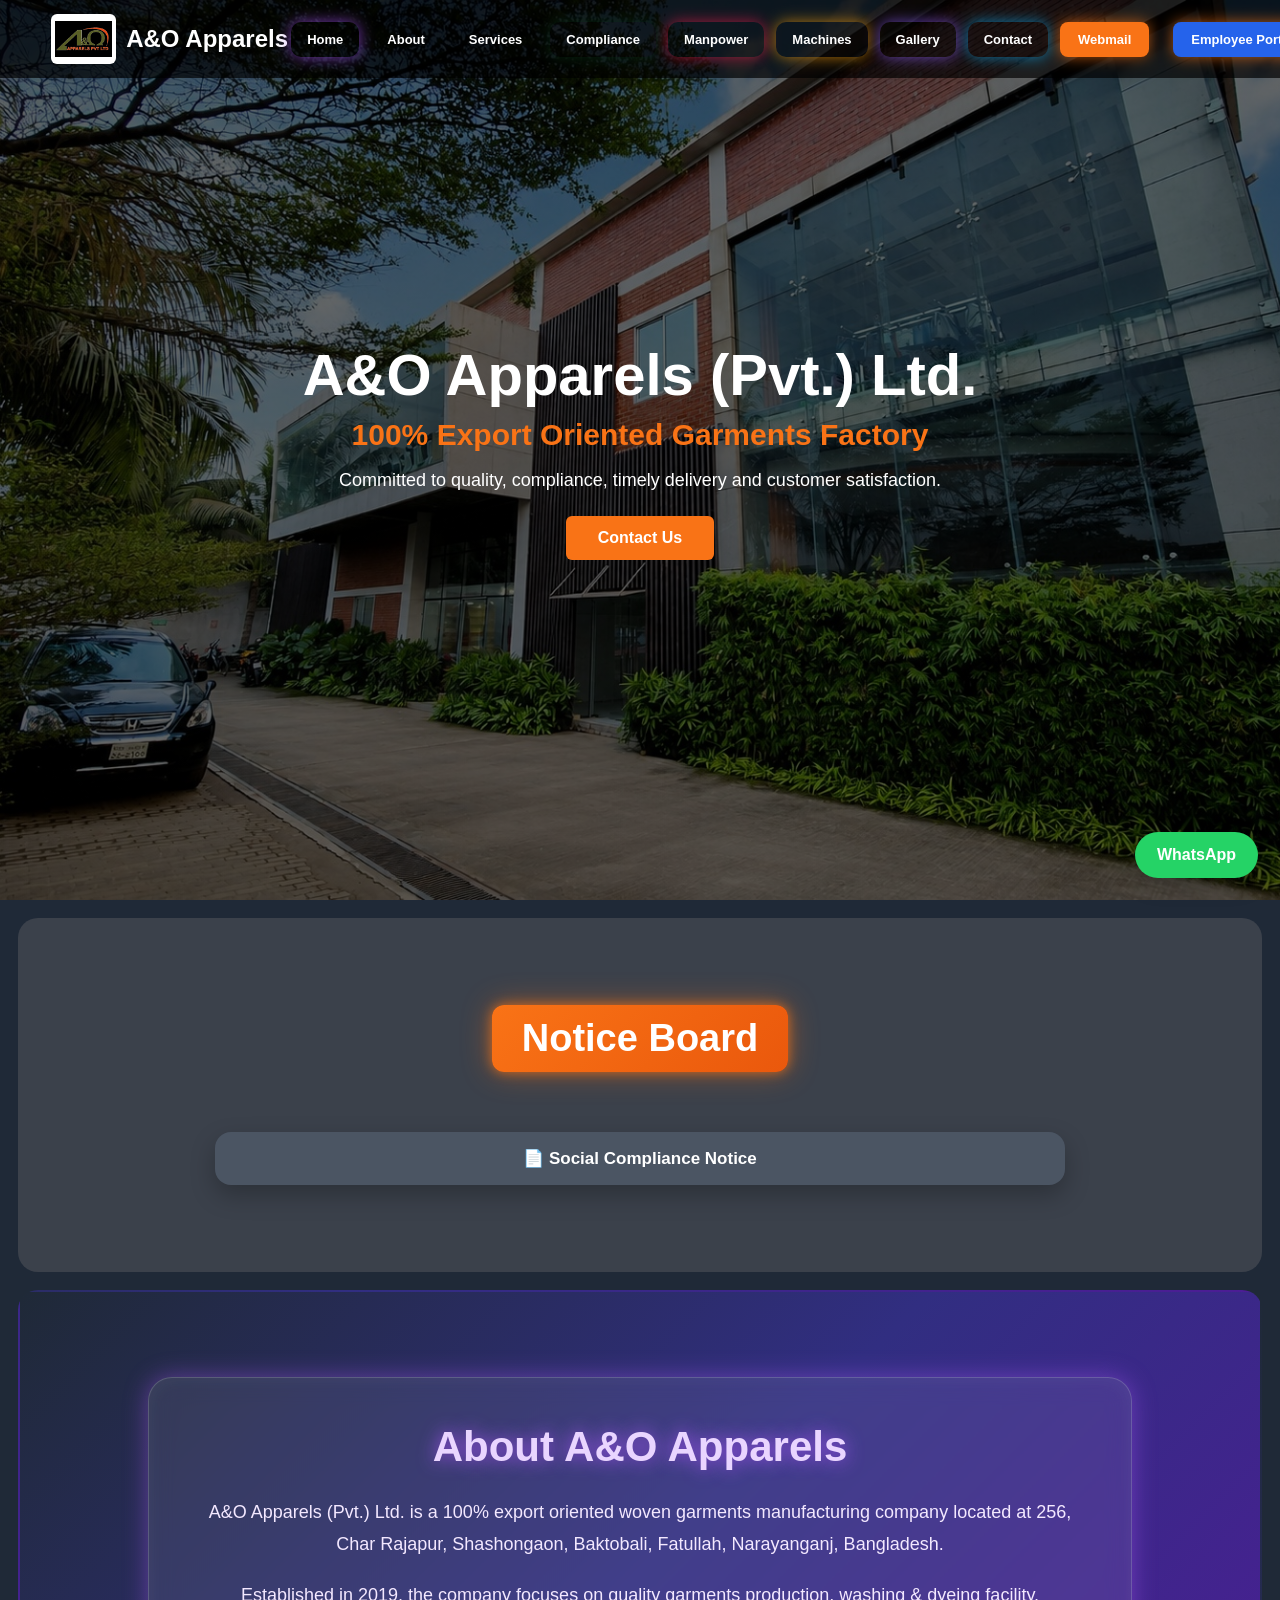
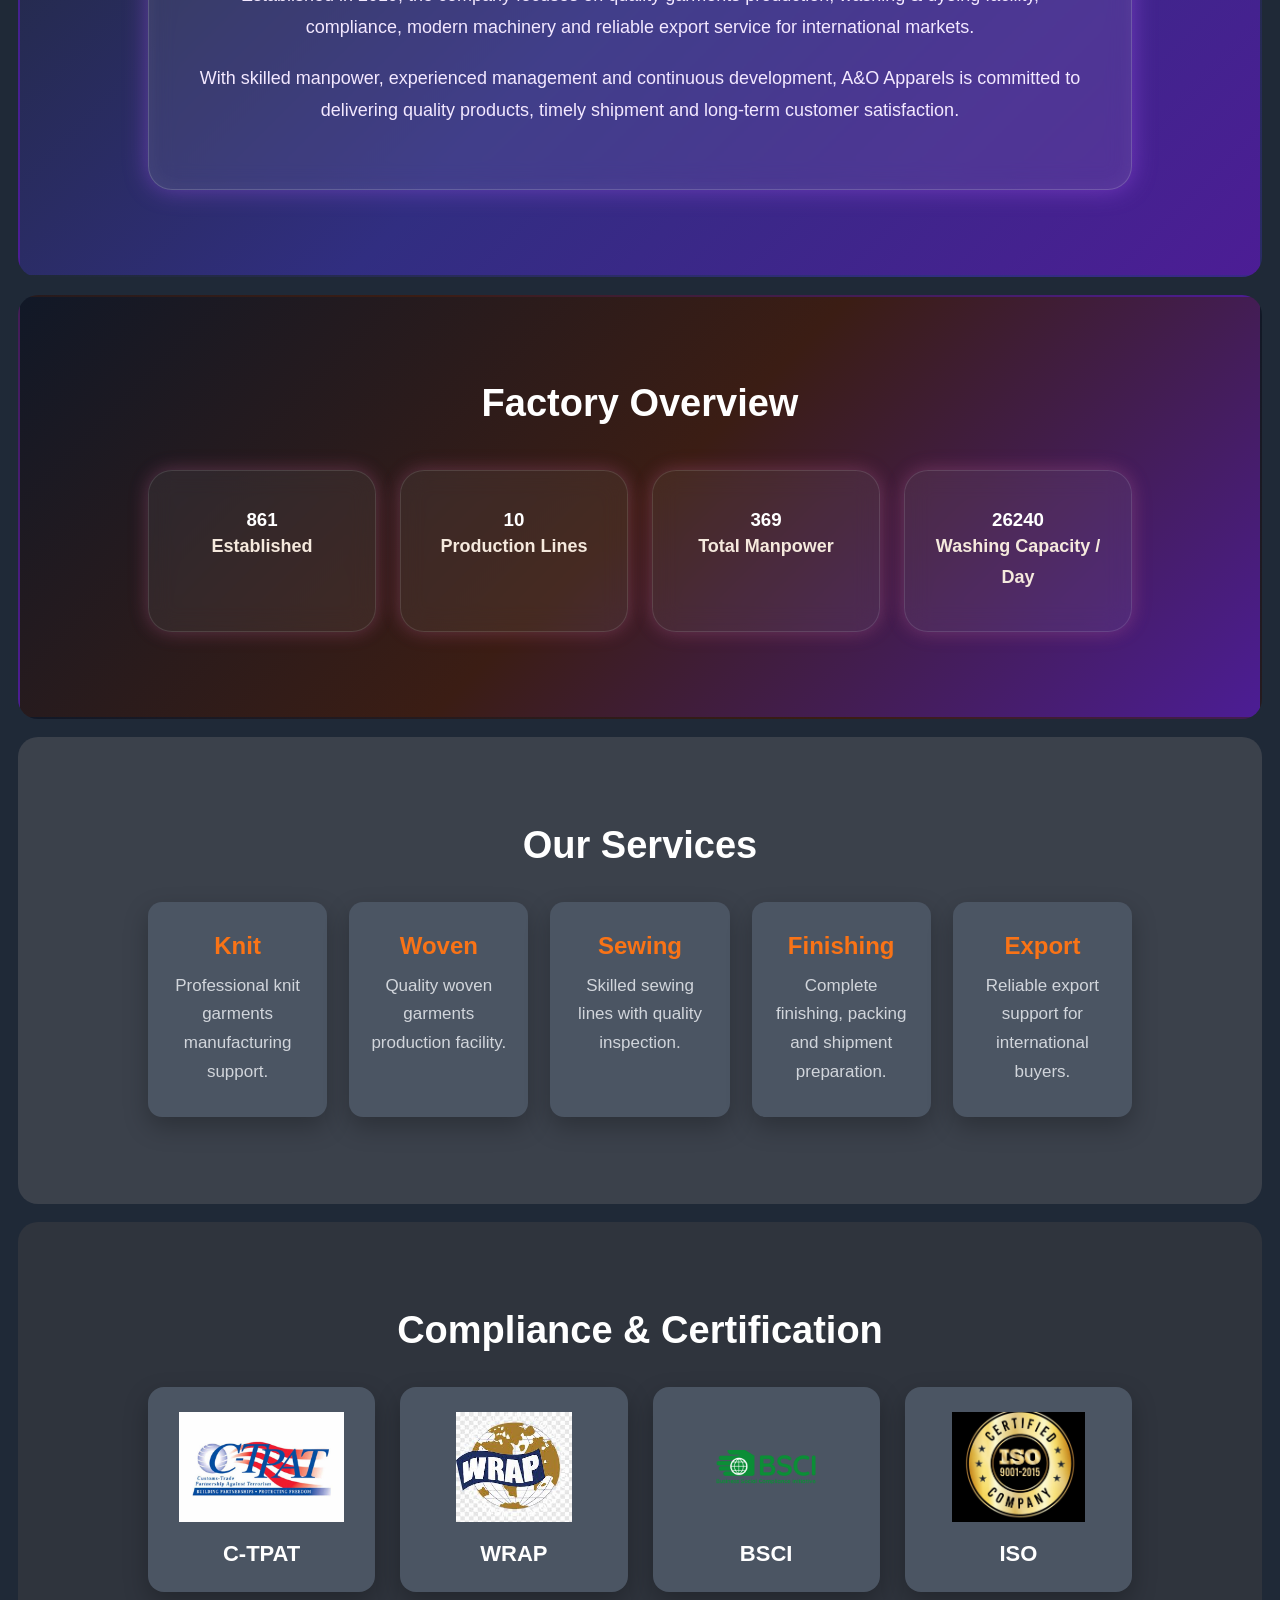
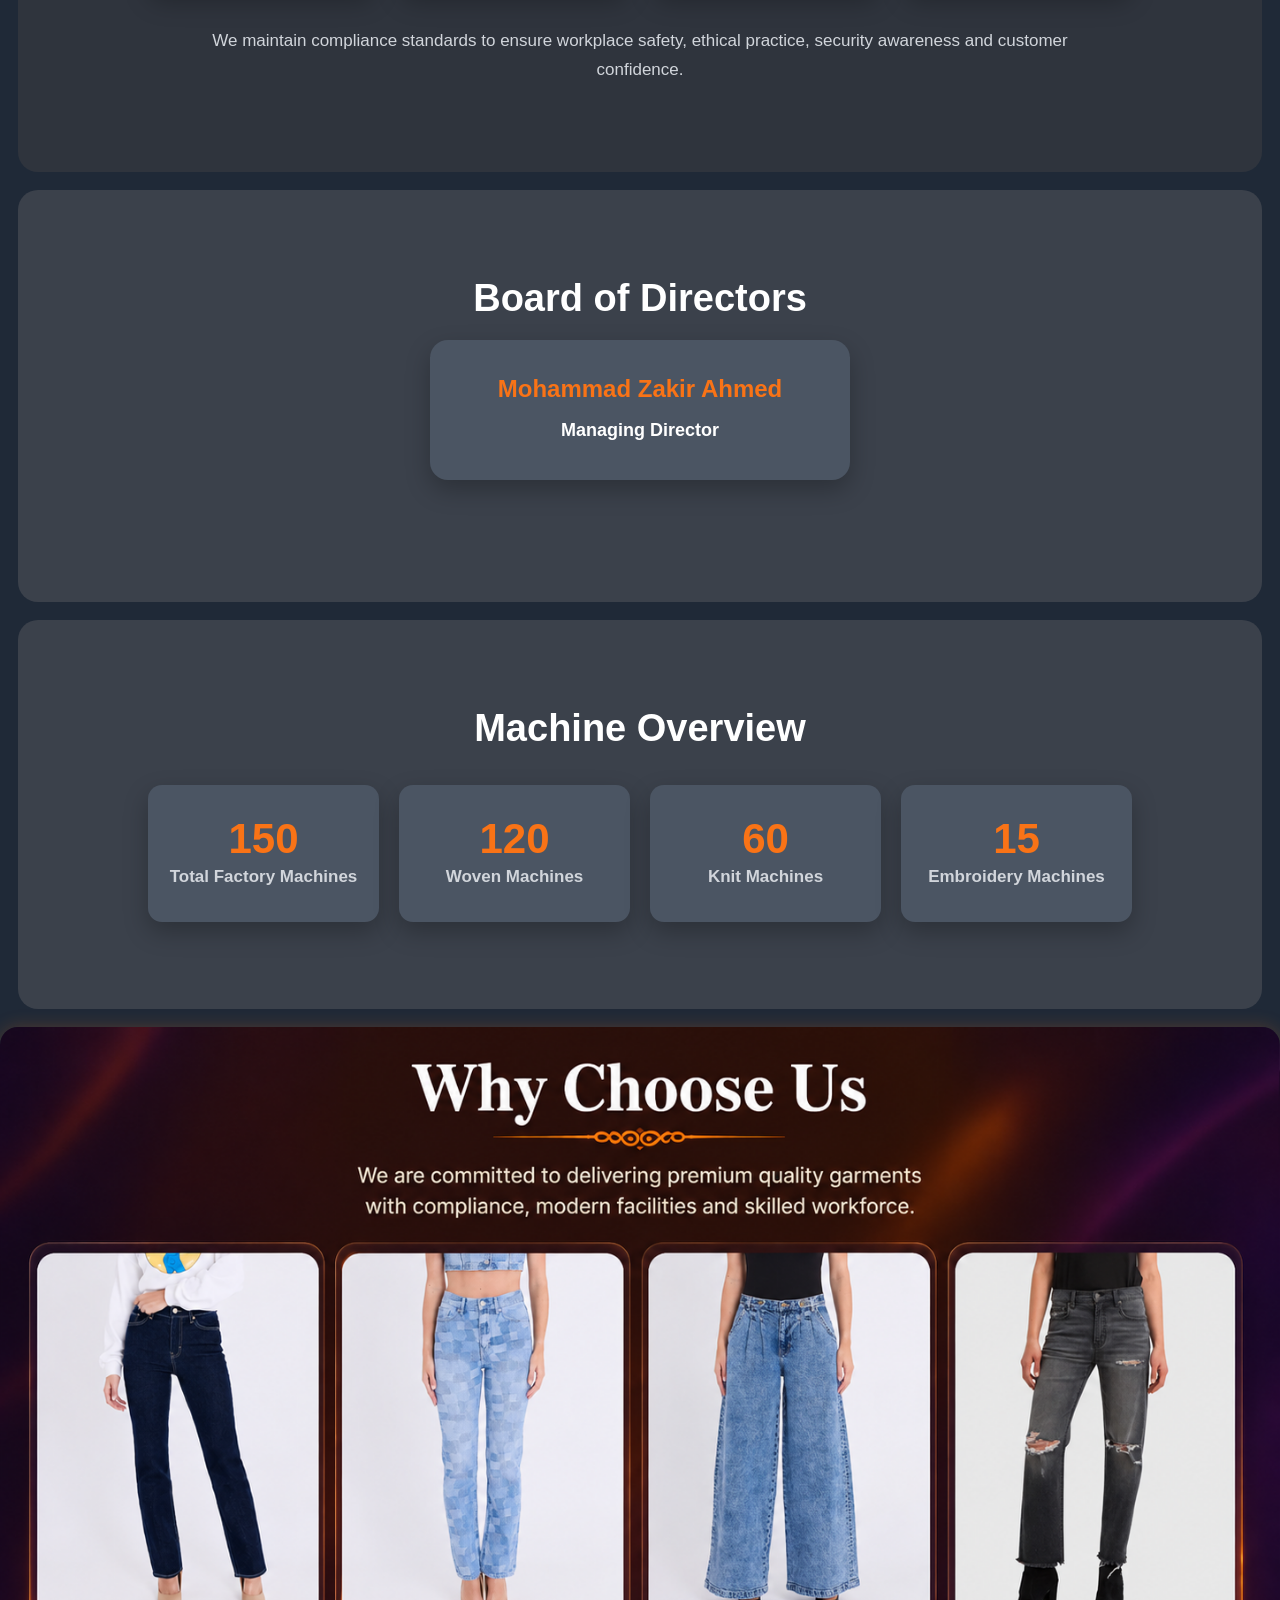
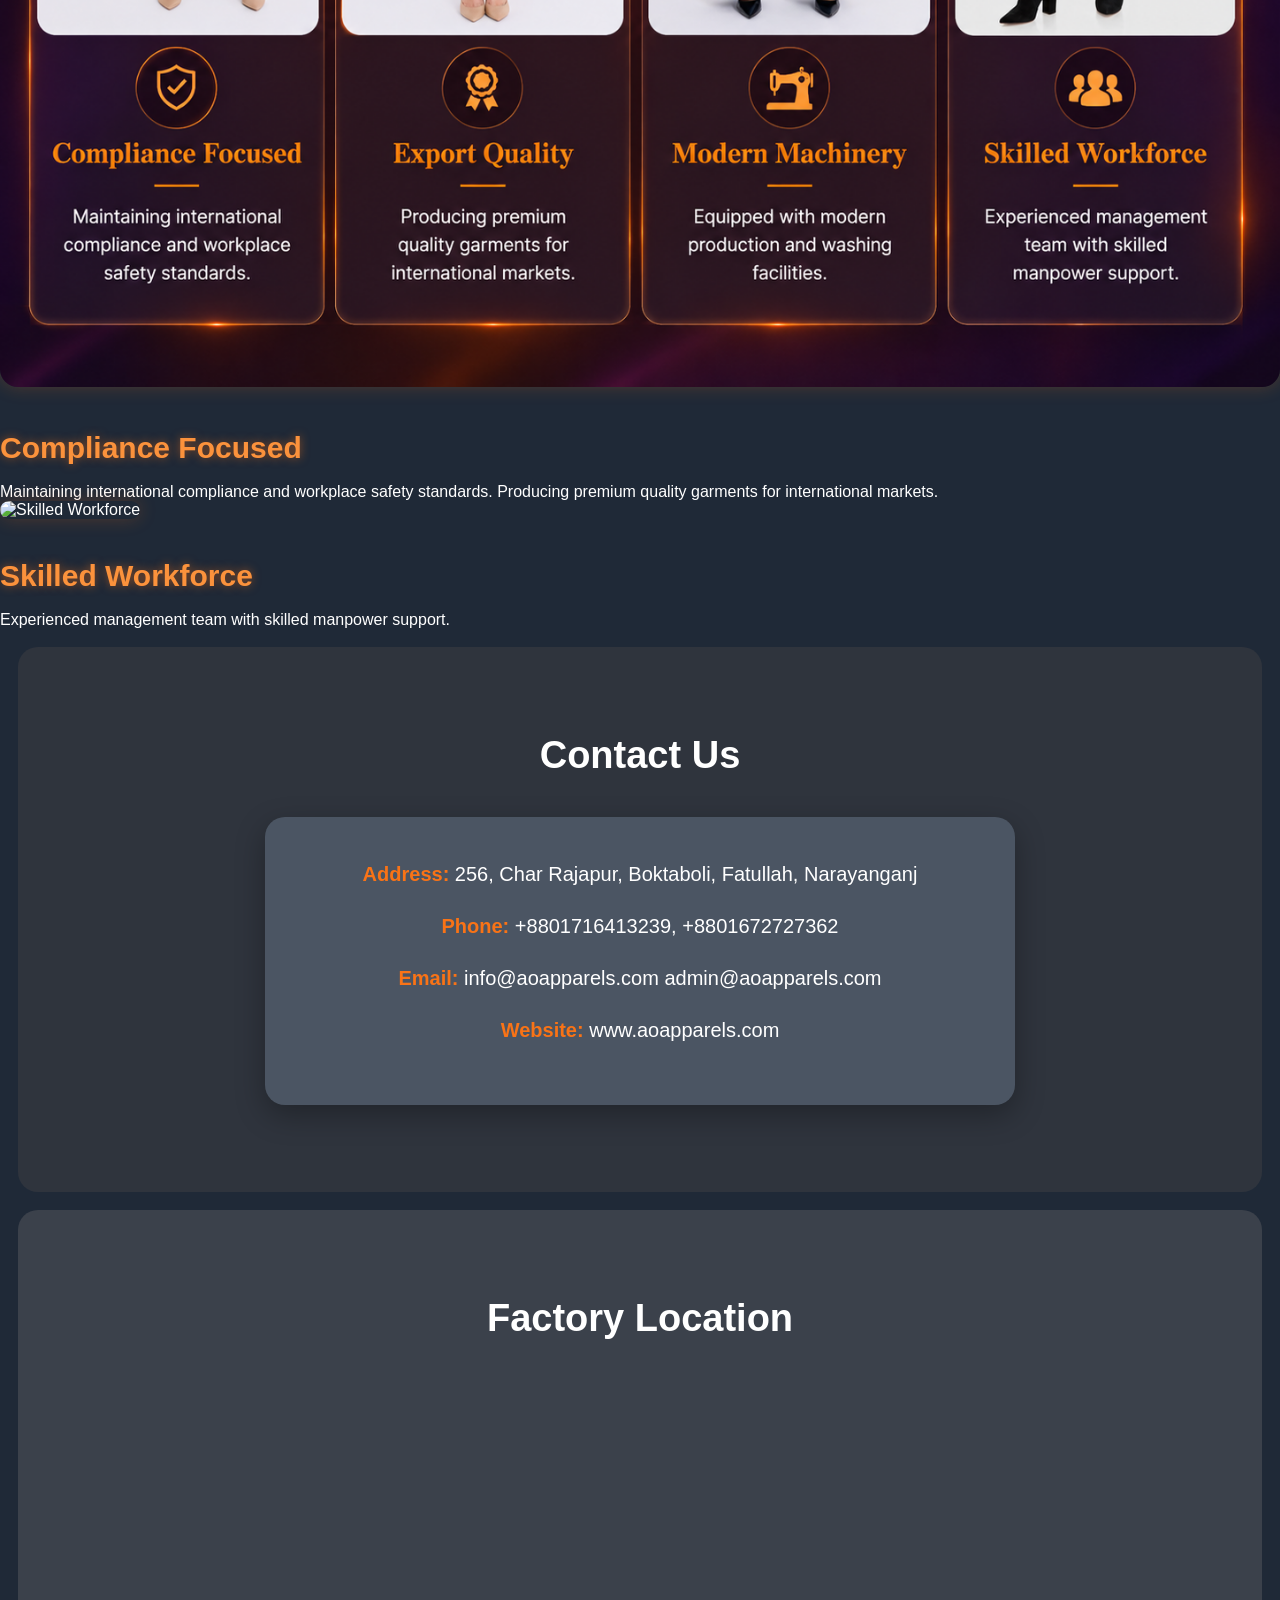
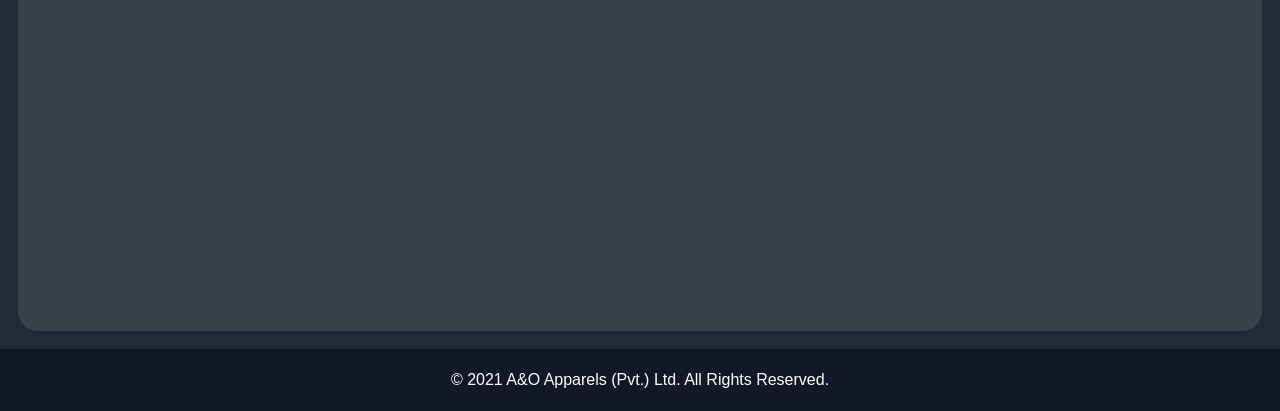
==== commit 5c10519d: "index.html" ====
--- a/index.html
+++ b/index.html
@@ -5,10 +5,13 @@
   <link rel="stylesheet" href="style.css" />
   <meta charset="UTF-8" />
   <meta name="viewport" content="width=device-width, initial-scale=1.0" />
-  <title>A&O Apparels (Pvt.) Ltd. | Garments Manufacturer in Bangladesh</title>
-
-<meta name="description" content="A&O Apparels (Pvt.) Ltd. is a leading garments manufacturer in Bangladesh specialized in knit garments, compliance, washing and apparel production.">
+  <title>
+A&O Apparels (Pvt.) Ltd. | Top Garments Manufacturer & Green Factory in Bangladesh
+</title>
+
+<meta name="description" content="A&O Apparels (Pvt.) Ltd. is a top garments manufacturer and export oriented apparel factory in Bangladesh specialized in knit, woven, washing, compliance and sustainable garment production.">
   <link rel="stylesheet" href="style.css" />
+  <meta name="keywords" content="A&O Apparels, aoapparels, ano apparels, garments factory Bangladesh, top garments bd, green factory bd, knit garments manufacturer, woven factory Bangladesh, apparel exporter Bangladesh">
 </head>
 
 <body>
--- a/style.css
+++ b/style.css
@@ -866,3 +866,16 @@
     transform: scale(1);
   }
 }
+.employee-portal-btn a{
+  background: #2563eb;
+  color: white !important;
+  padding: 10px 18px;
+  border-radius: 8px;
+  font-weight: 600;
+  transition: 0.3s;
+}
+
+.employee-portal-btn a:hover{
+  background: #1d4ed8;
+  transform: translateY(-2px);
+}
--- a/style.css
+++ b/style.css
@@ -866,3 +866,16 @@
     transform: scale(1);
   }
 }
+.employee-portal-btn a{
+  background: #2563eb;
+  color: white !important;
+  padding: 10px 18px;
+  border-radius: 8px;
+  font-weight: 600;
+  transition: 0.3s;
+}
+
+.employee-portal-btn a:hover{
+  background: #1d4ed8;
+  transform: translateY(-2px);
+}
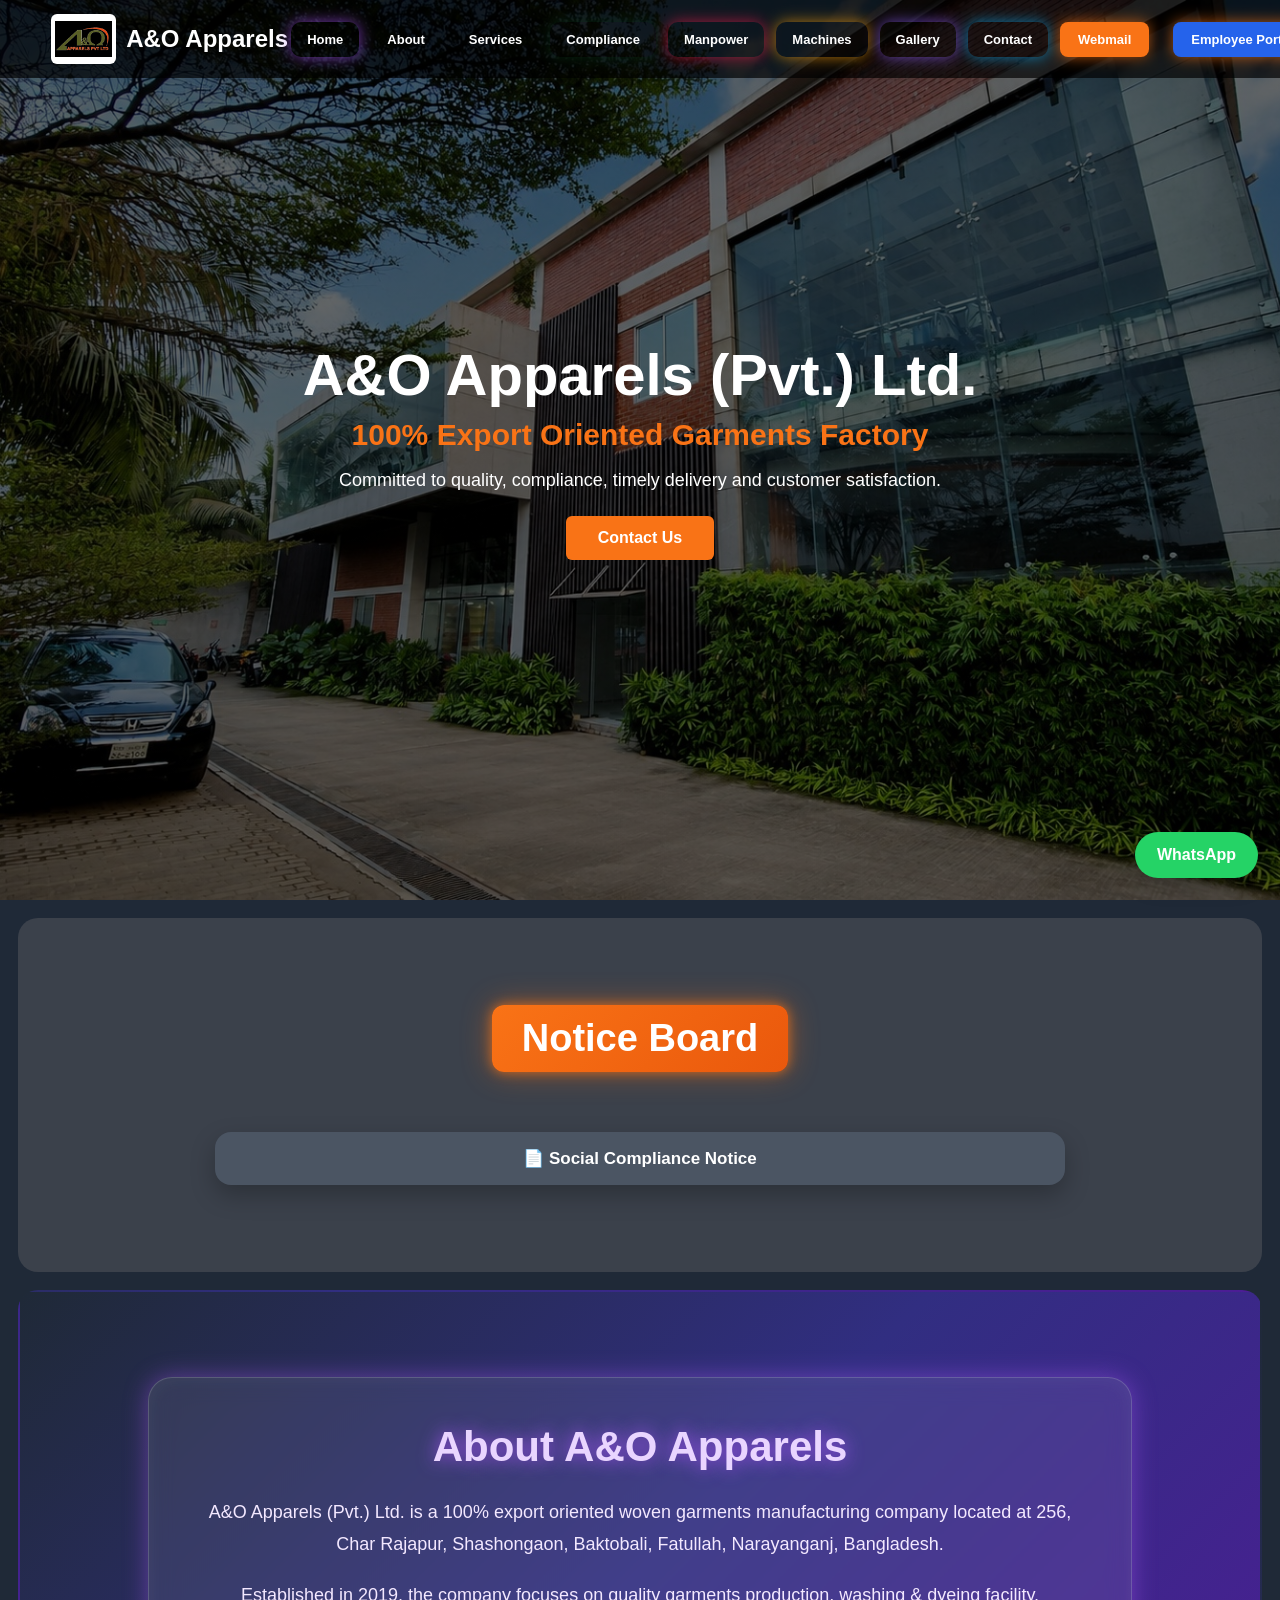
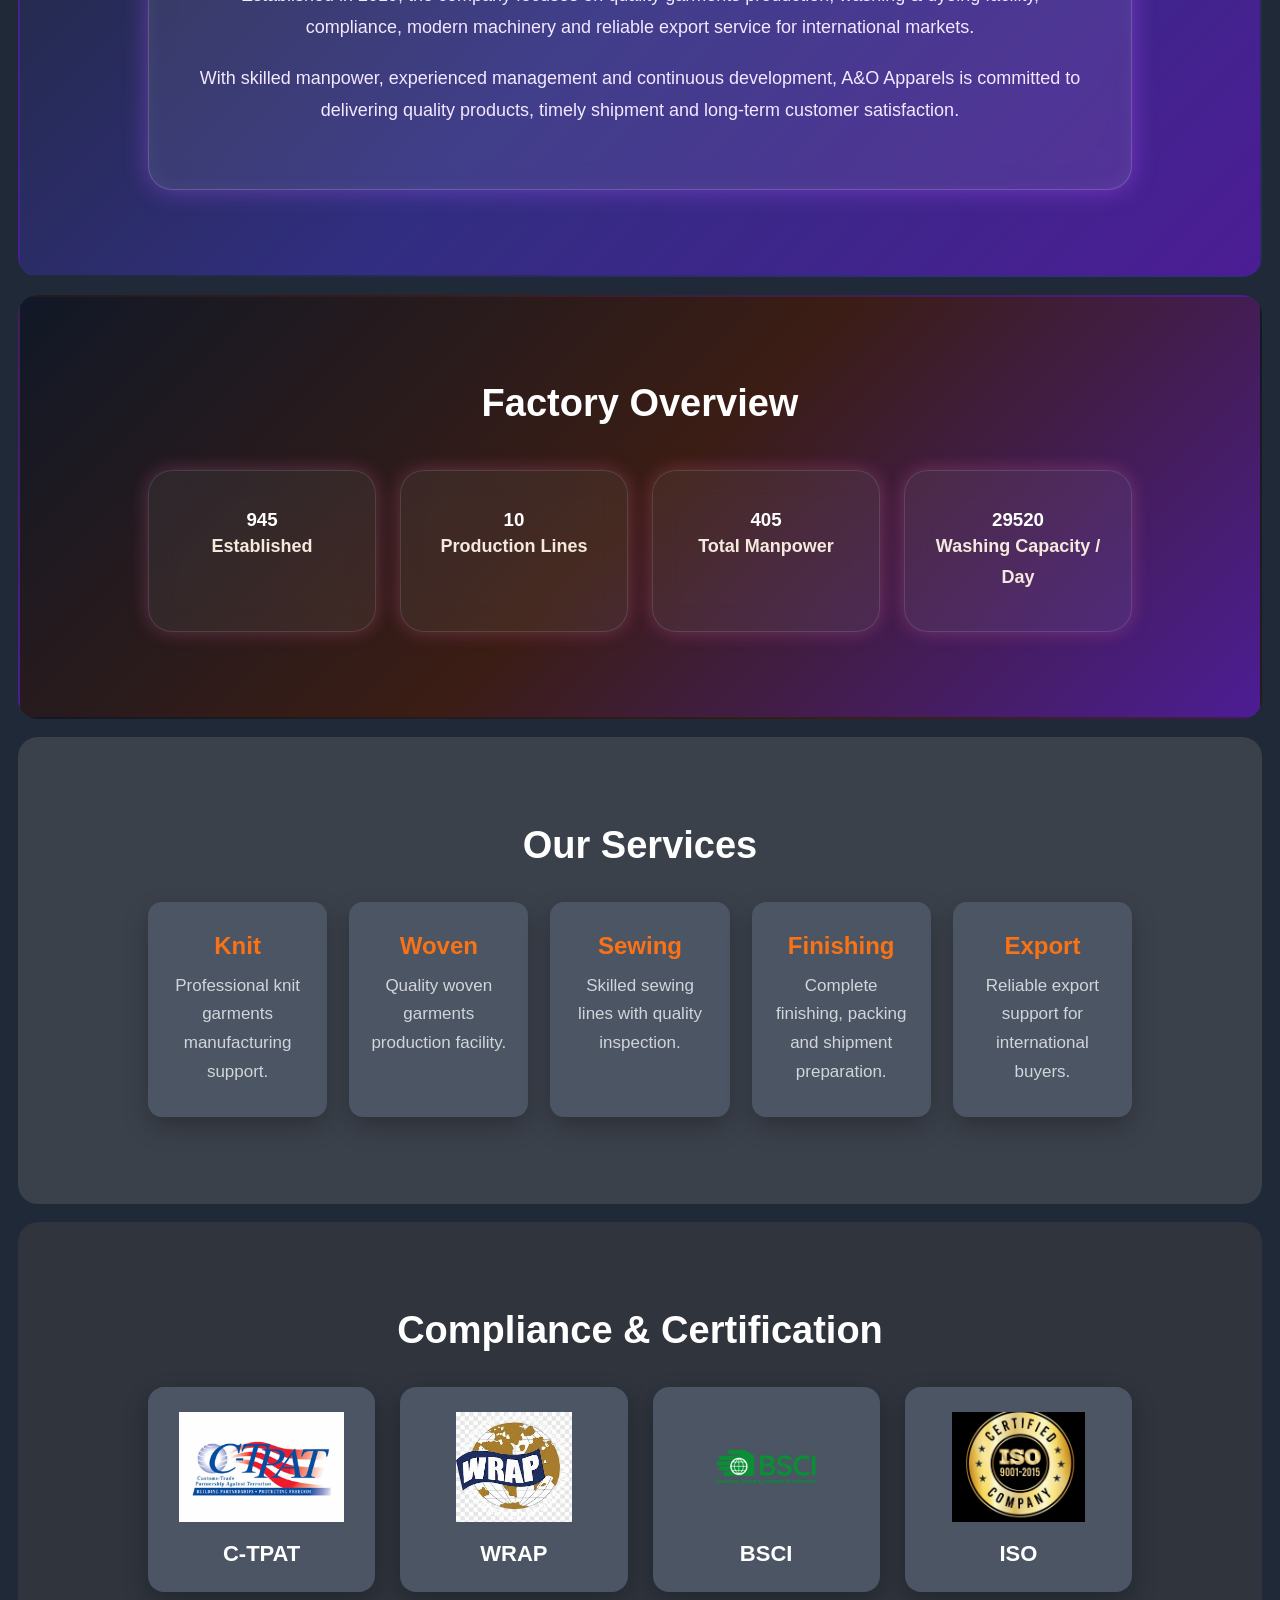
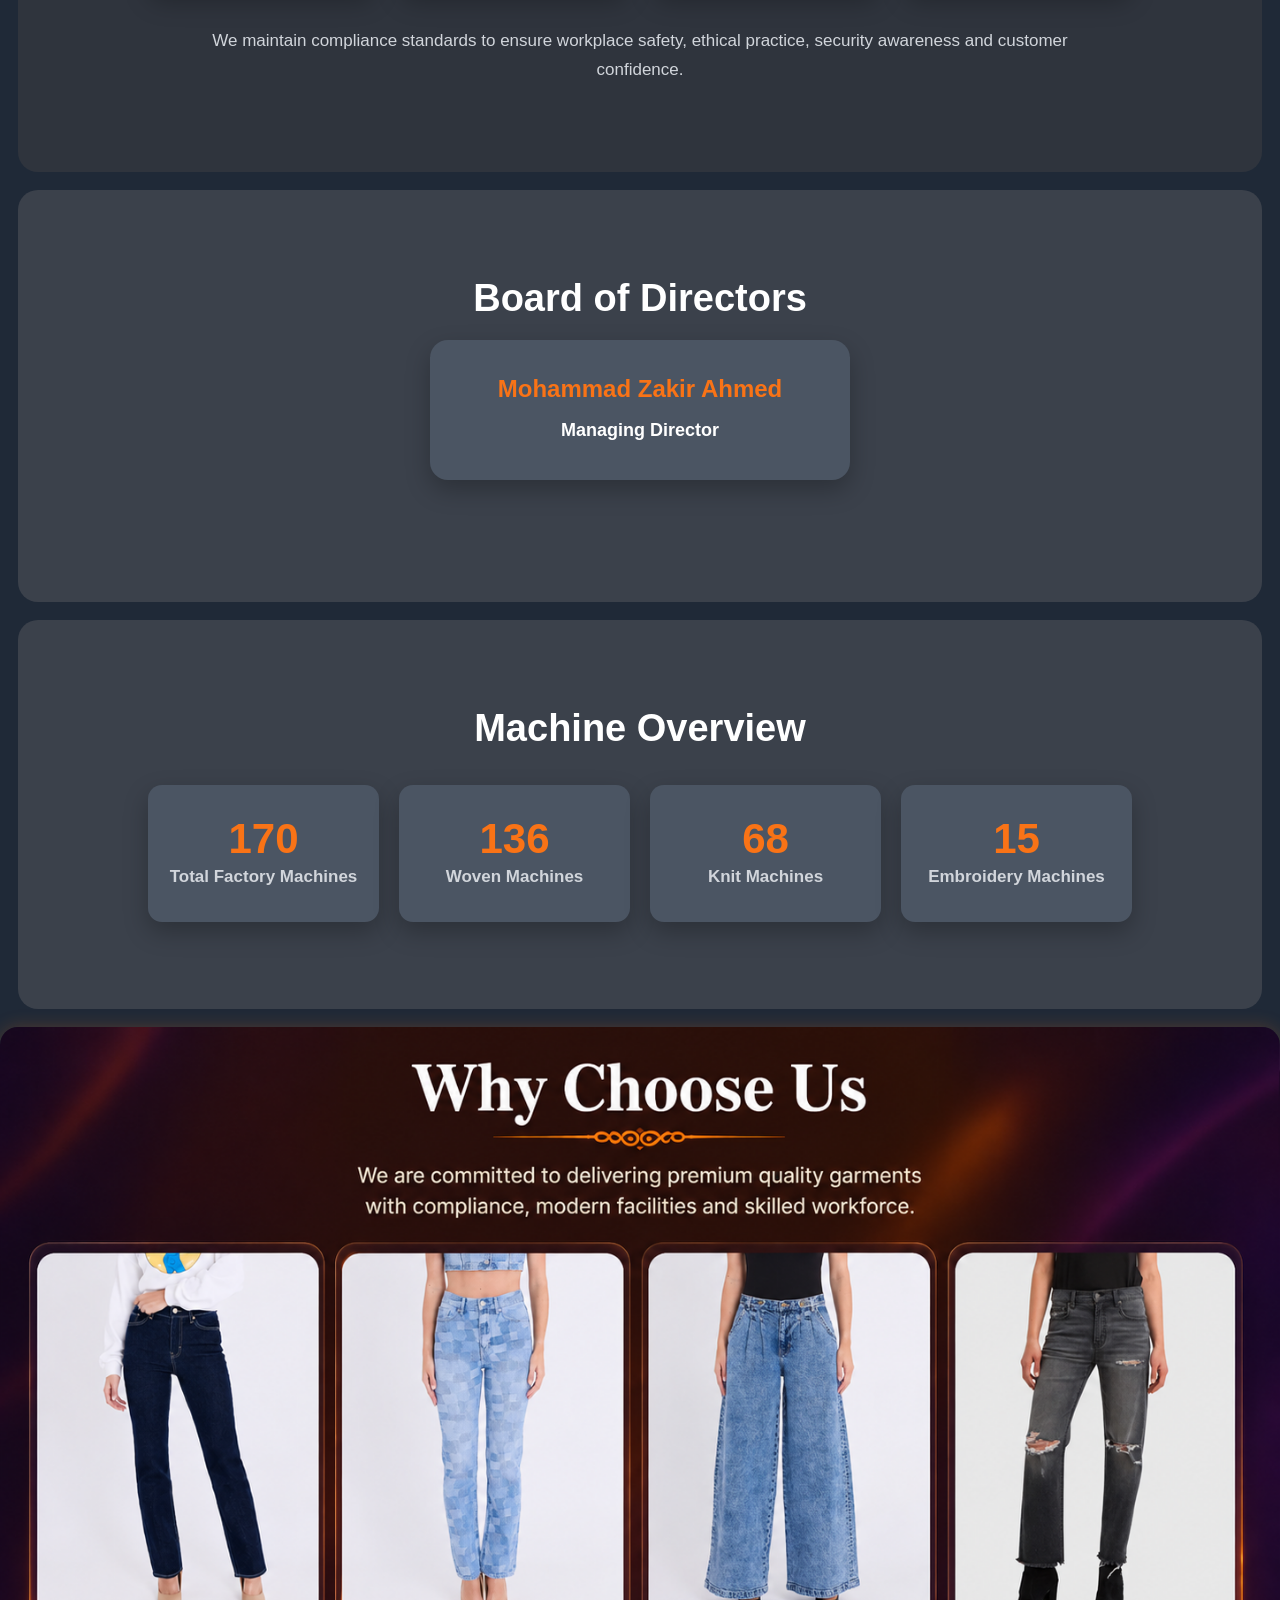
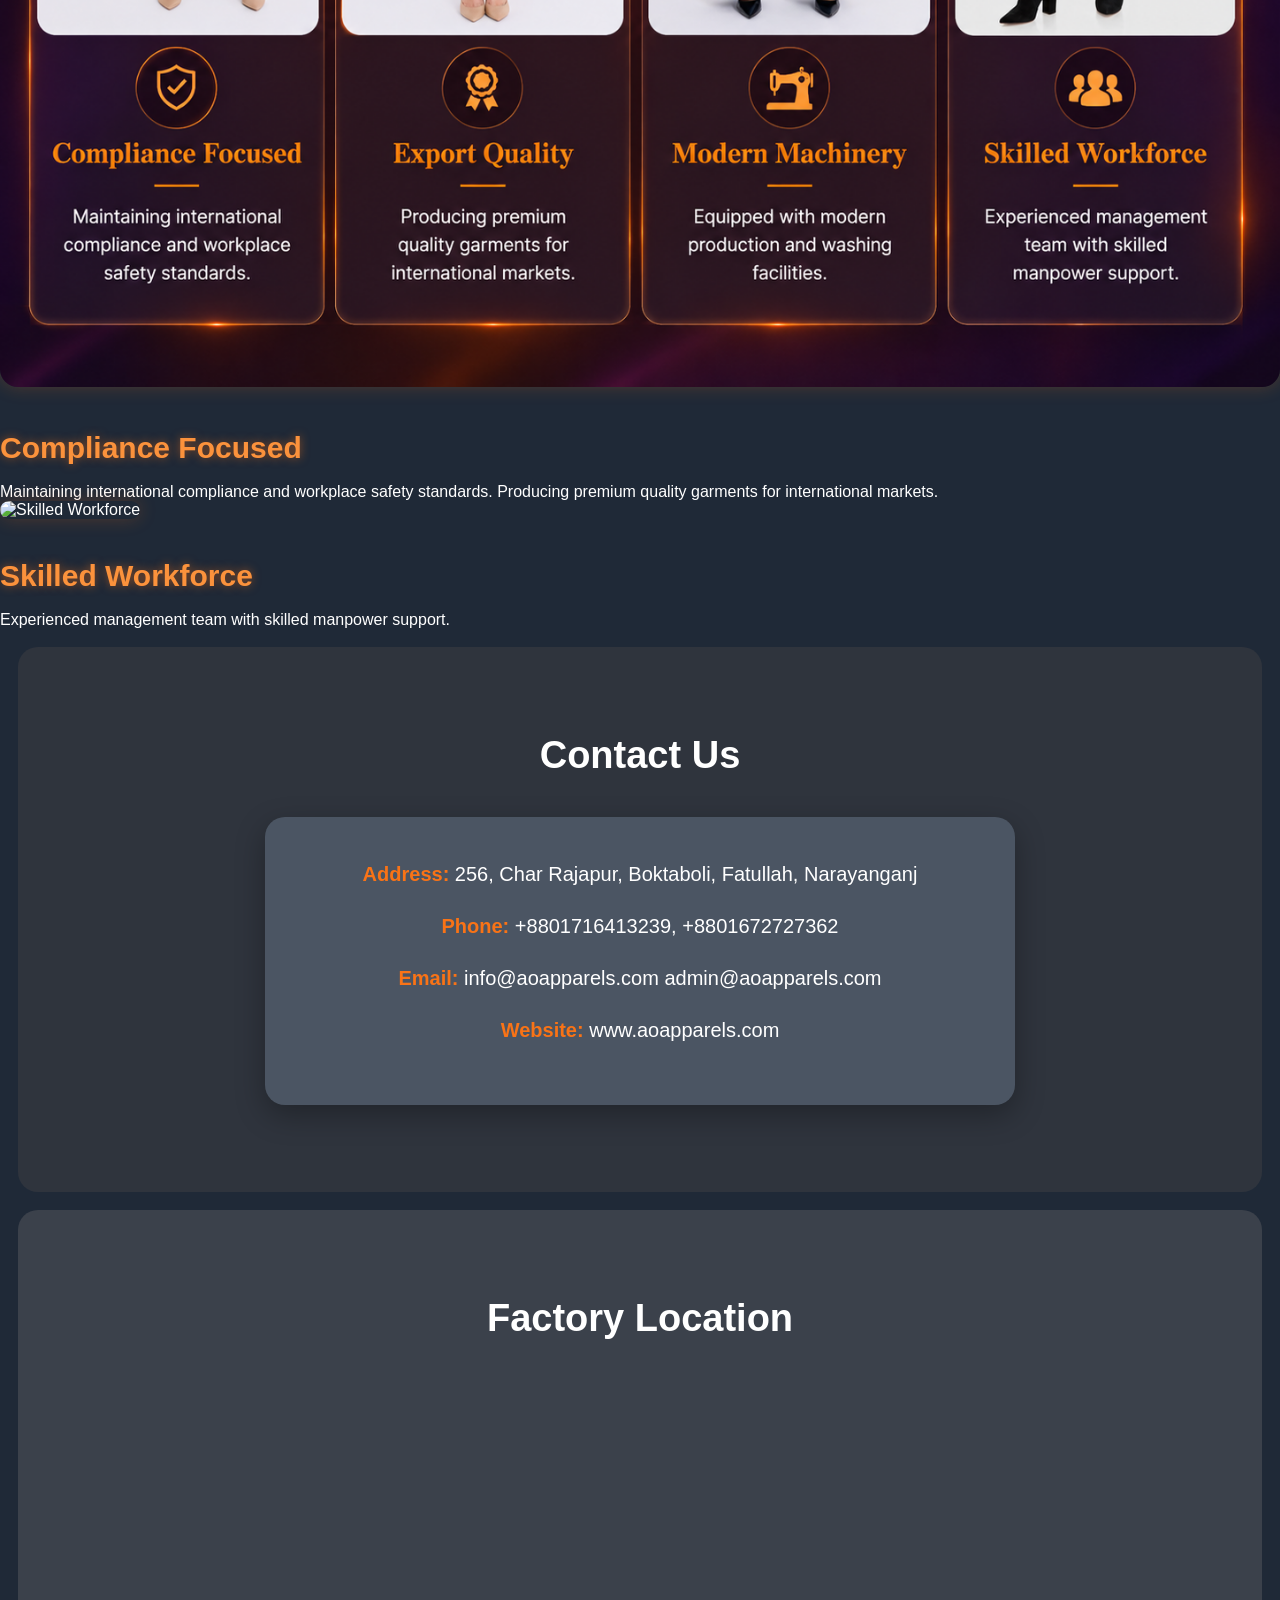
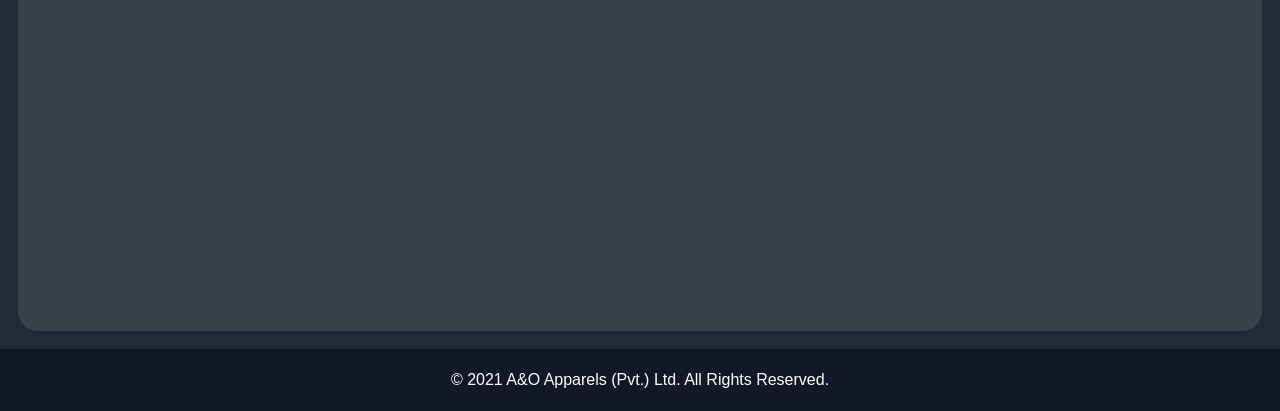
==== commit ea20a070: "index.html" ====
--- a/index.html
+++ b/index.html
@@ -44,7 +44,7 @@
   <a href="https://portal.aoapparels.com" target="_blank">Employee Portal</a>
 </li>
 <li class="webmail-btn download-app-btn">
-  <a href="aoapparelsportal.apk" download>
+  <a href="https://drive.google.com/uc?export=download&id=1L0N8E57Y22mlcPNJ9JihOmsFArpby_j3" target="_blank">
     Download Employee App
   </a>
 </li>
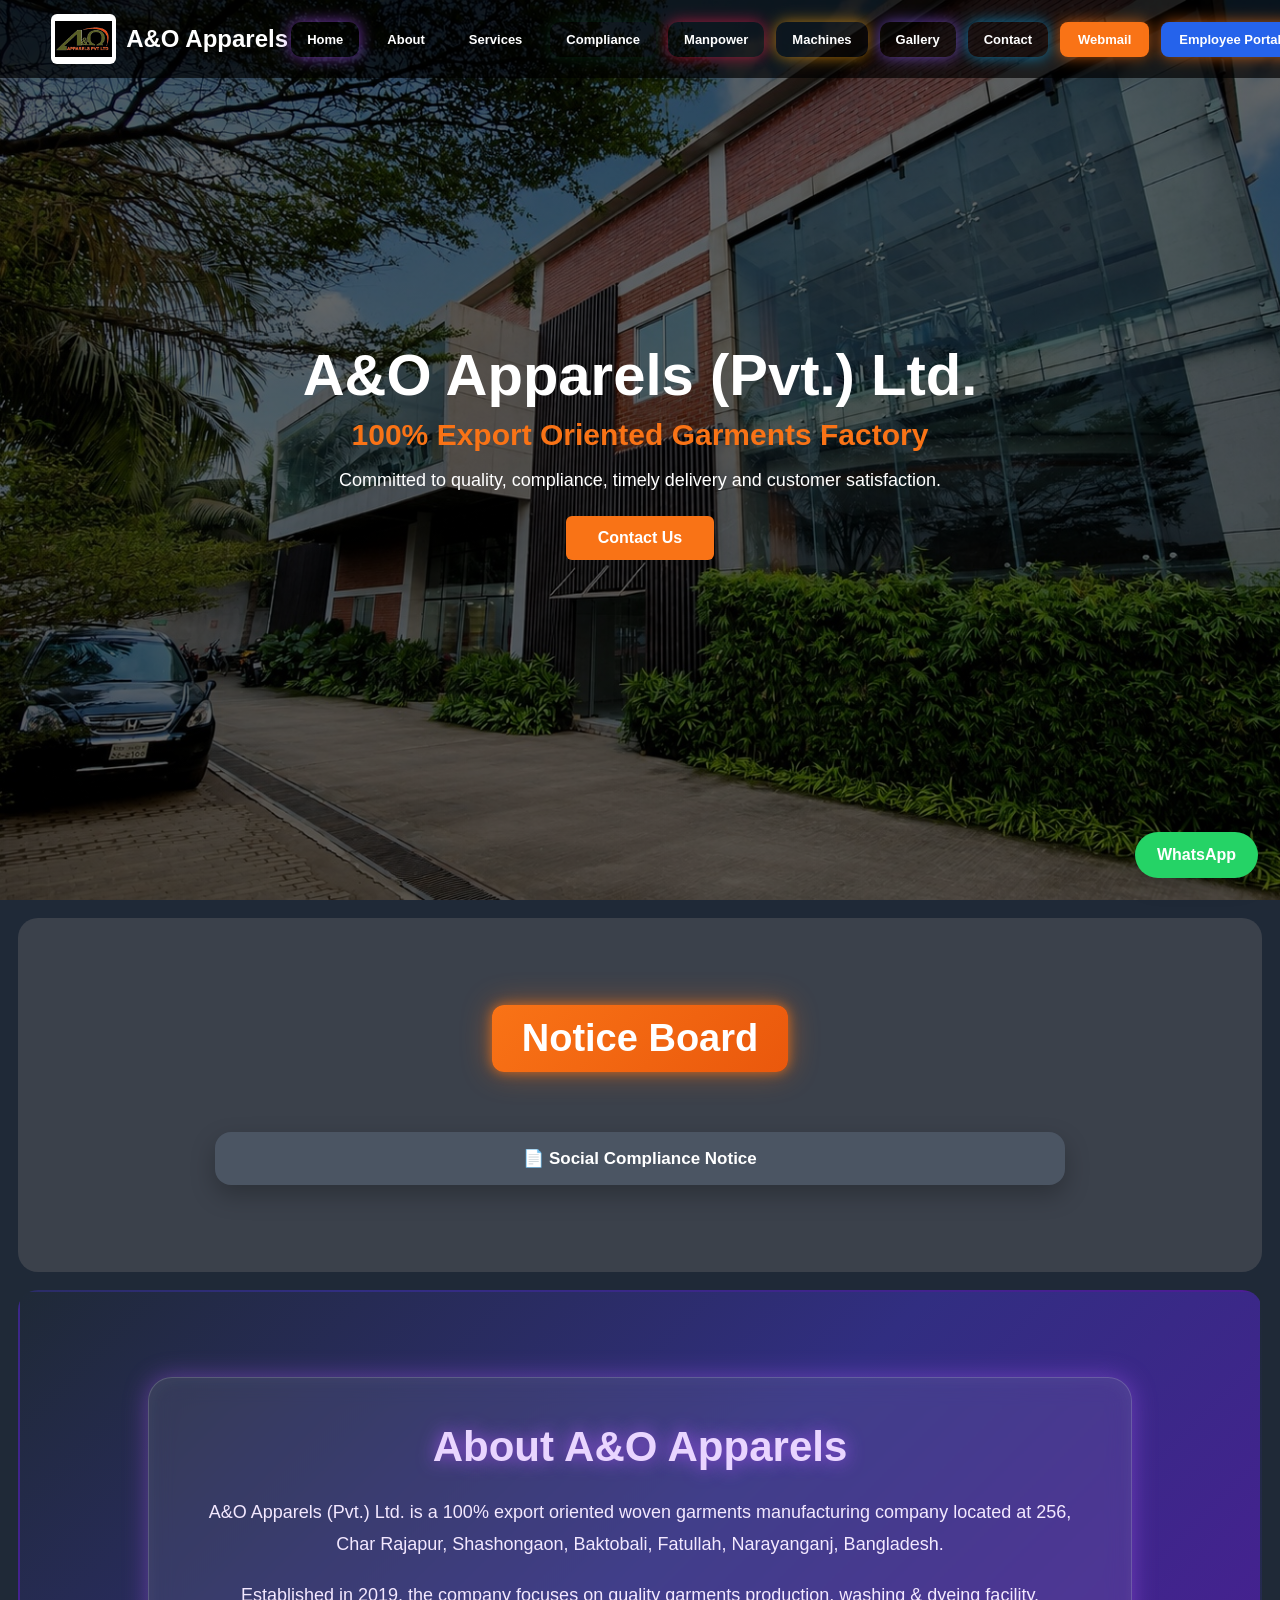
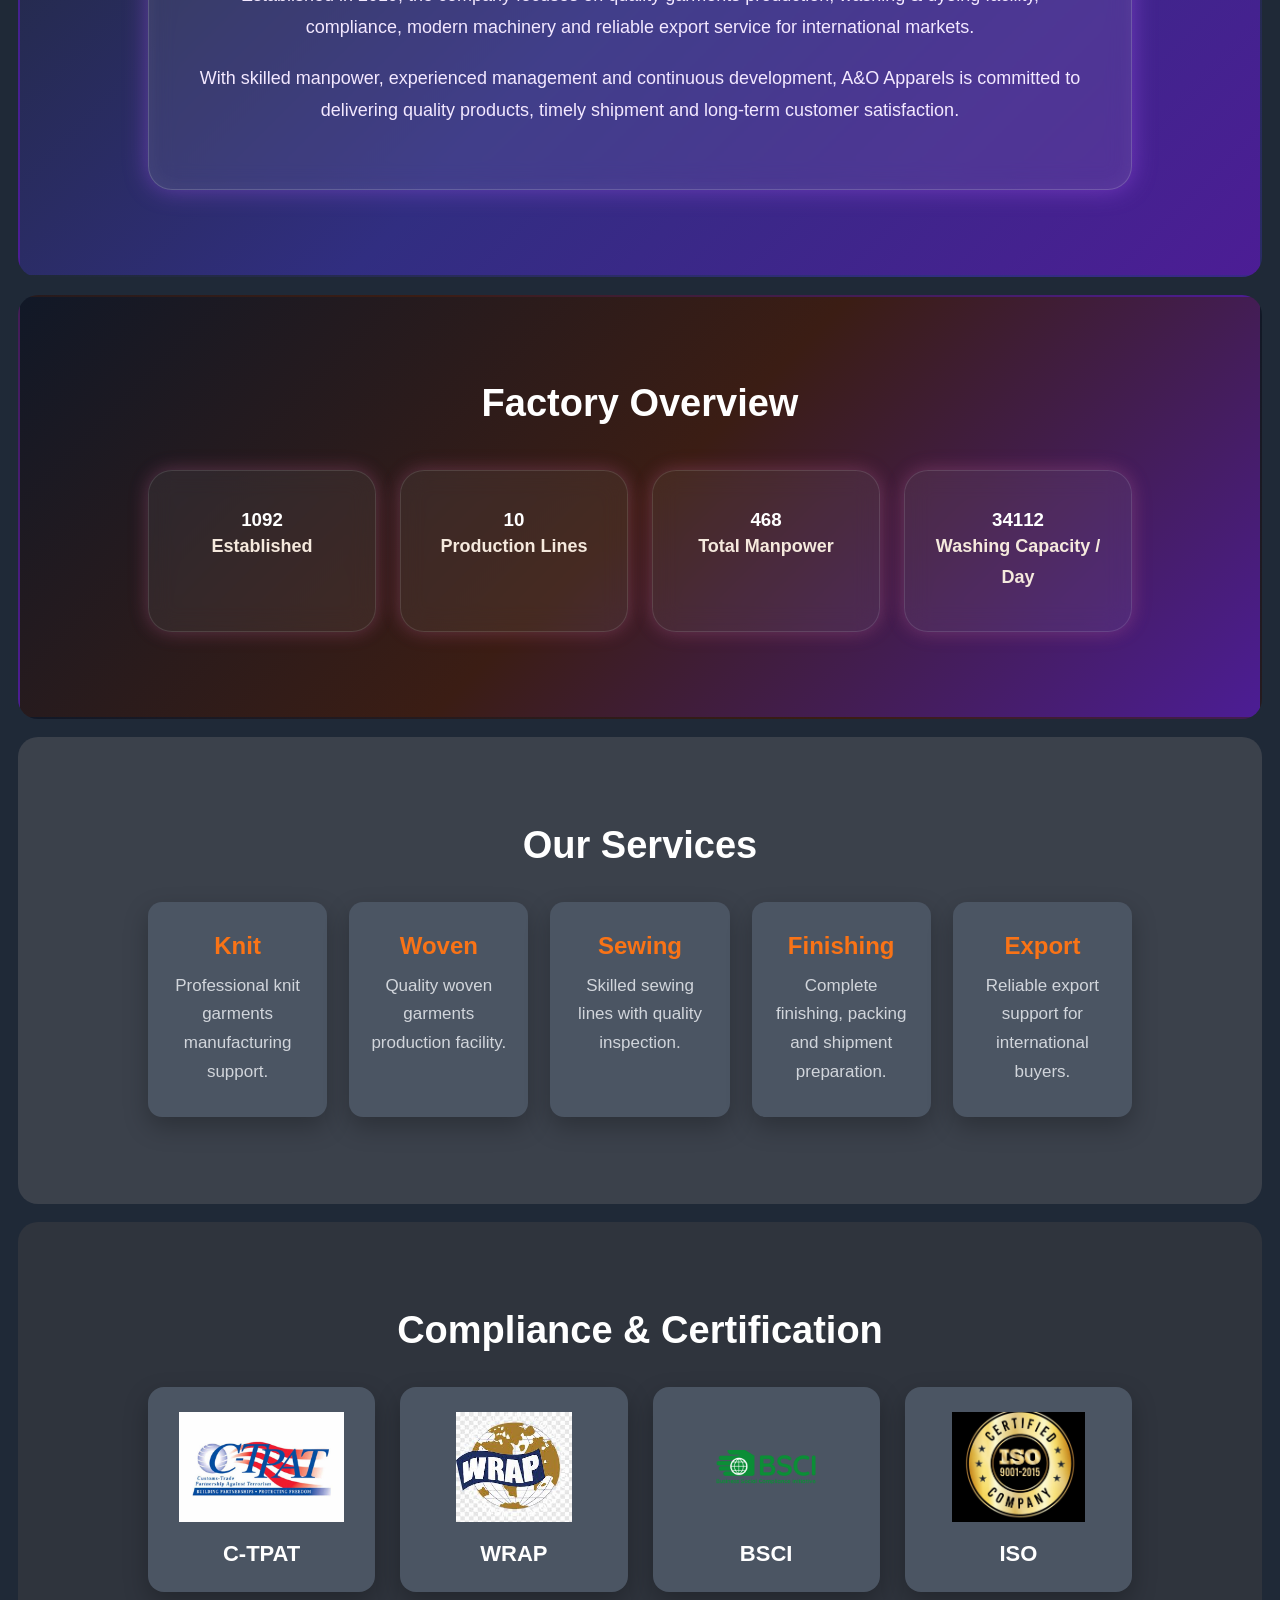
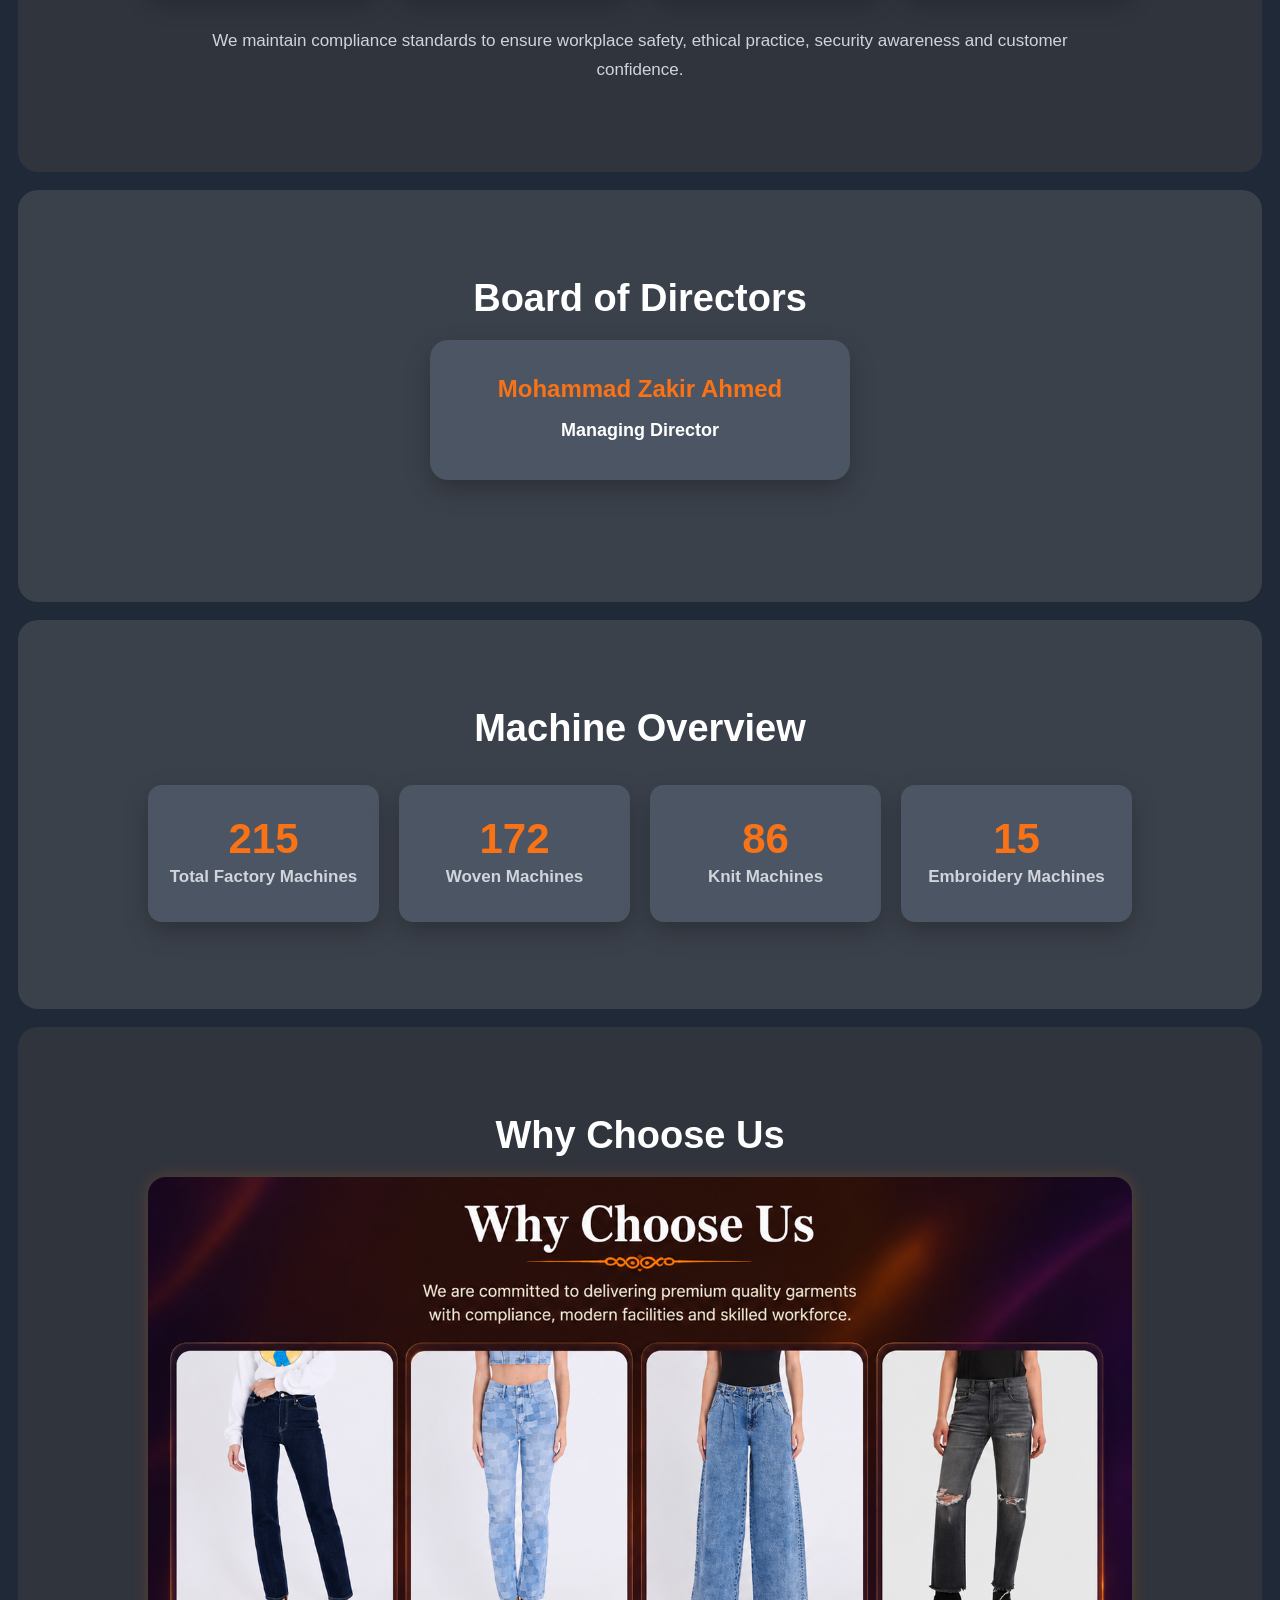
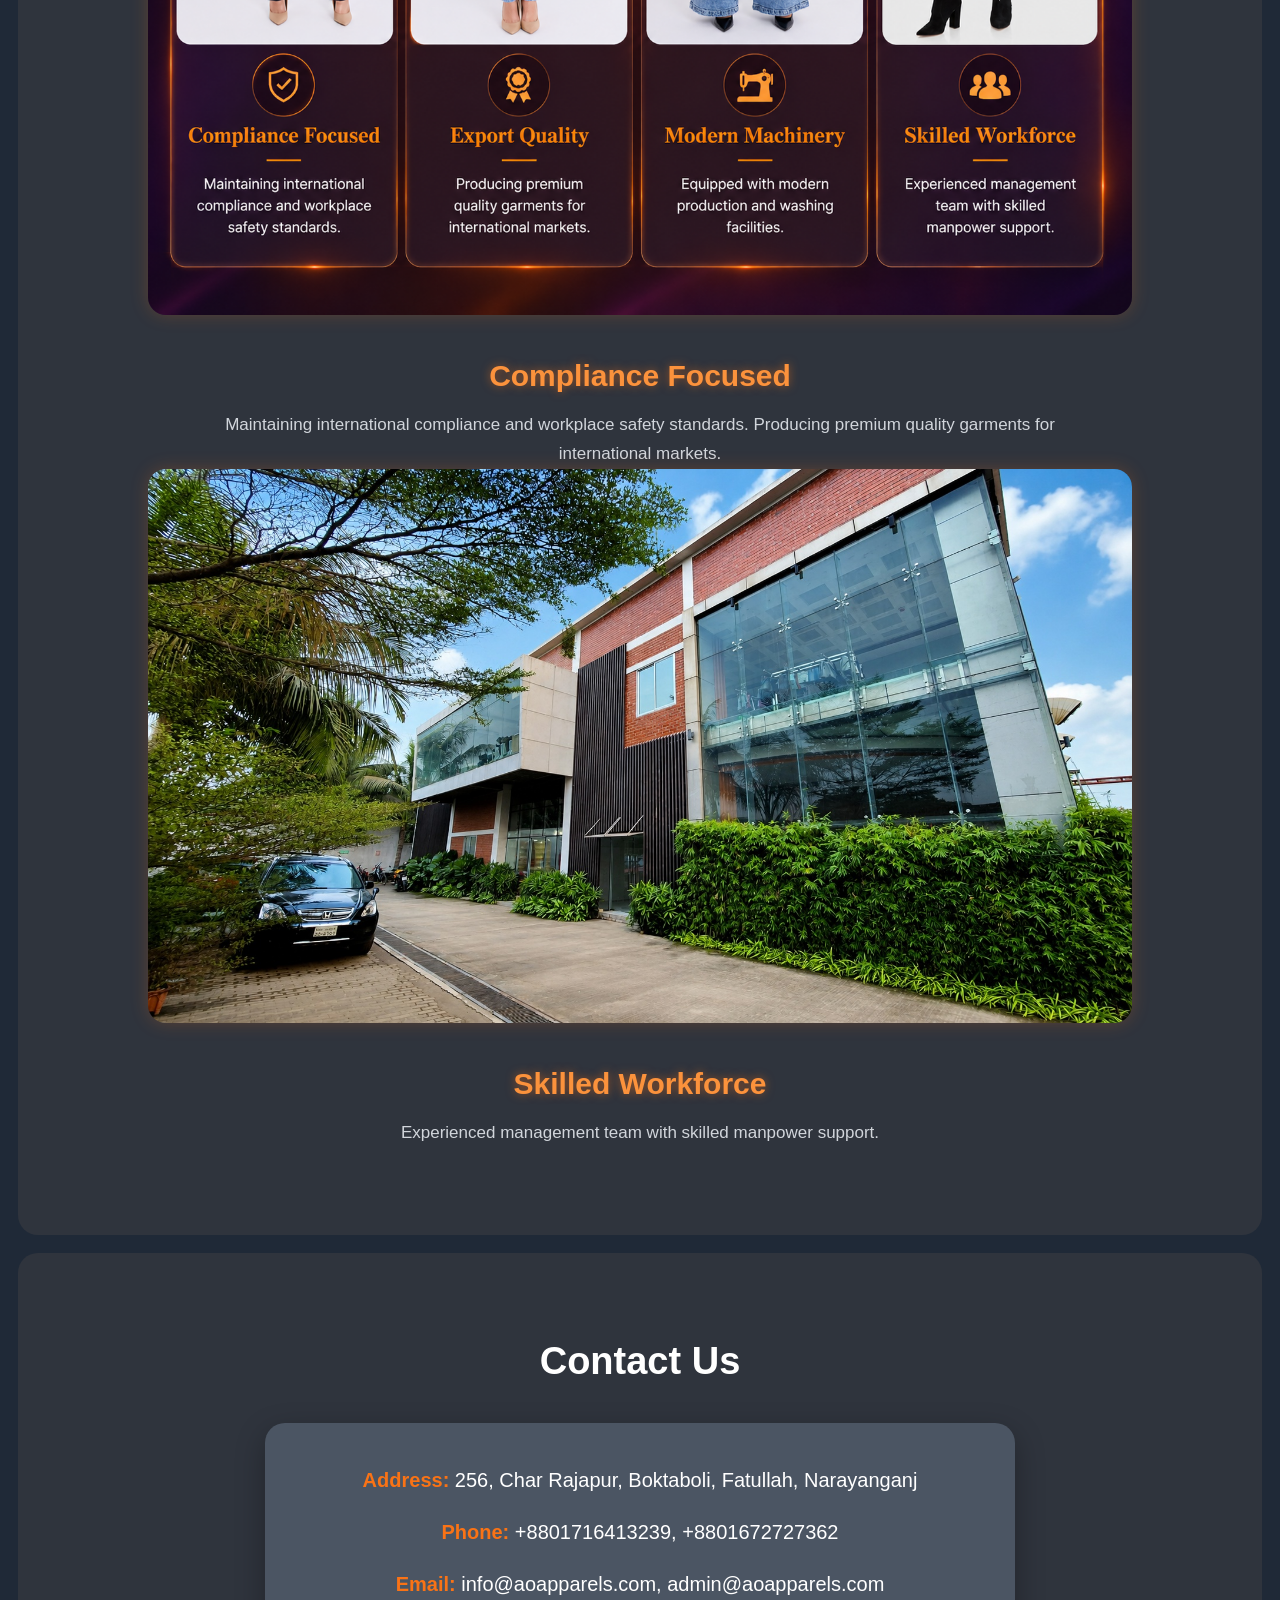
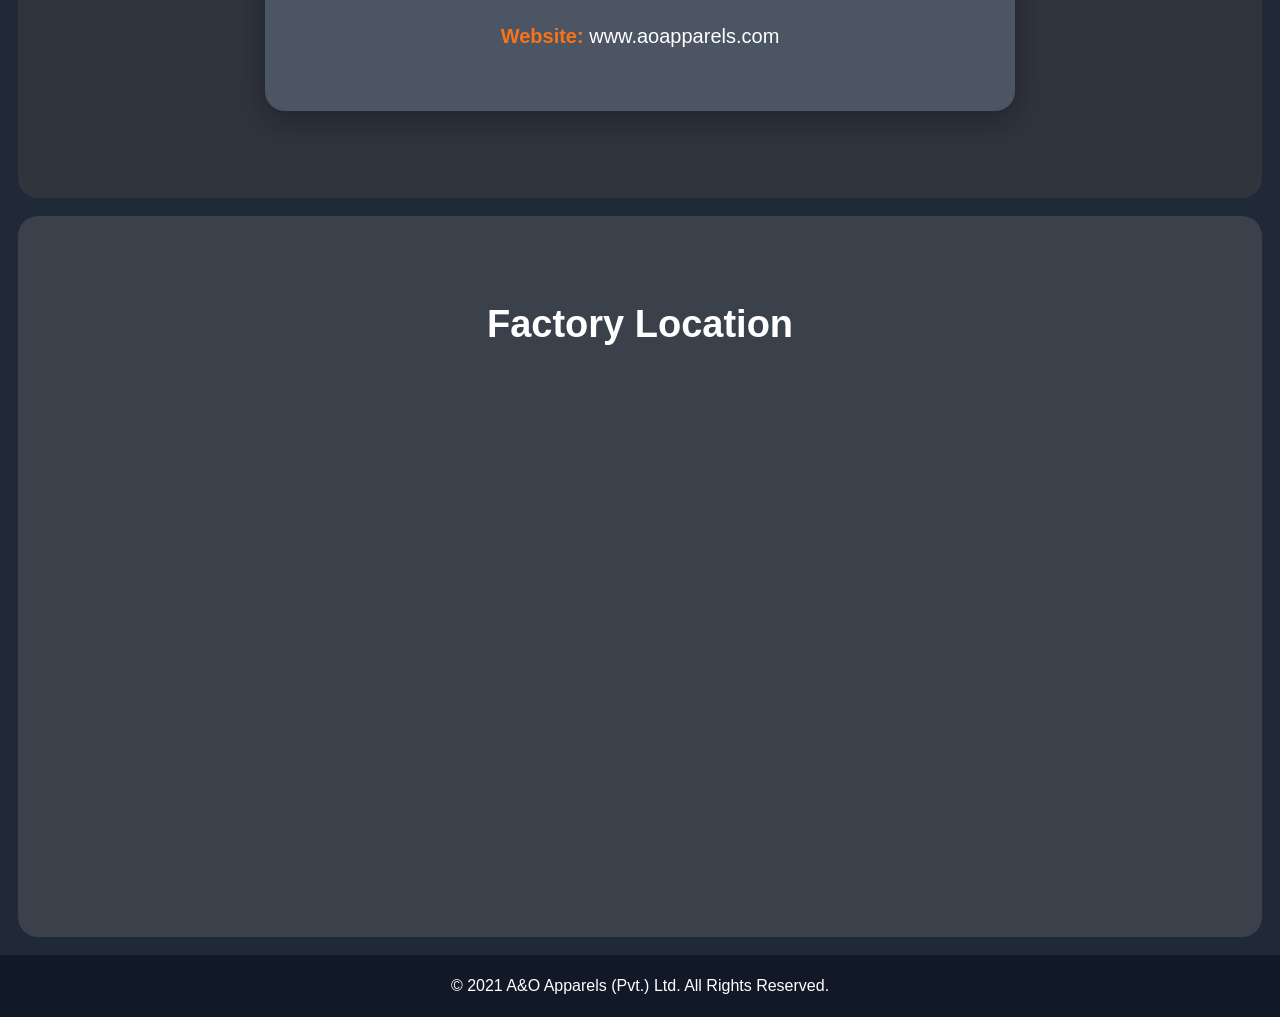
==== commit b559f5f0: "index.html" ====
--- a/index.html
+++ b/index.html
@@ -1,16 +1,18 @@
 <!DOCTYPE html>
 <html lang="en">
 <head>
-   <link rel="icon" type="image/png" href="logo.png">
-  <link rel="stylesheet" href="style.css" />
-  <meta charset="UTF-8" />
-  <meta name="viewport" content="width=device-width, initial-scale=1.0" />
+  <link rel="icon" type="image/png" href="logo.png">
+  <link rel="stylesheet" href="style.css">
+
+  <meta charset="UTF-8">
+  <meta name="viewport" content="width=device-width, initial-scale=1.0">
+
   <title>
-A&O Apparels (Pvt.) Ltd. | Top Garments Manufacturer & Green Factory in Bangladesh
-</title>
-
-<meta name="description" content="A&O Apparels (Pvt.) Ltd. is a top garments manufacturer and export oriented apparel factory in Bangladesh specialized in knit, woven, washing, compliance and sustainable garment production.">
-  <link rel="stylesheet" href="style.css" />
+    A&O Apparels (Pvt.) Ltd. | Top Garments Manufacturer & Green Factory in Bangladesh
+  </title>
+
+  <meta name="description" content="A&O Apparels (Pvt.) Ltd. is a top garments manufacturer and export oriented apparel factory in Bangladesh specialized in knit, woven, washing, compliance and sustainable garment production.">
+
   <meta name="keywords" content="A&O Apparels, aoapparels, ano apparels, garments factory Bangladesh, top garments bd, green factory bd, knit garments manufacturer, woven factory Bangladesh, apparel exporter Bangladesh">
 </head>
 
@@ -26,7 +28,7 @@
     </div>
 
     <ul>
-      <li><a class="#home">Home</a></li>
+      <li><a href="#home">Home</a></li>
       <li><a href="#about">About</a></li>
       <li><a href="#services">Services</a></li>
       <li><a href="#compliance">Compliance</a></li>
@@ -36,20 +38,19 @@
       <li><a href="#contact">Contact</a></li>
 
       <li class="webmail-btn">
-  <a href="https://mail.zoho.com" target="_blank">Webmail</a>
-</li>
-
-<li class="webmail-btn employee-portal-btn">
-<li class="webmail-btn employee-portal-btn">
-  <a href="https://portal.aoapparels.com" target="_blank">Employee Portal</a>
-</li>
-<li class="webmail-btn download-app-btn">
-  <a href="https://drive.google.com/uc?export=download&id=1L0N8E57Y22mlcPNJ9JihOmsFArpby_j3" target="_blank">
-    Download Employee App
-  </a>
-</li>
-</li>
-</li>
+        <a href="https://mail.zoho.com" target="_blank" rel="noopener noreferrer">Webmail</a>
+      </li>
+
+      <li class="webmail-btn employee-portal-btn">
+        <a href="https://portal.aoapparels.com" target="_blank" rel="noopener noreferrer">Employee Portal</a>
+      </li>
+
+      <li class="webmail-btn download-app-btn">
+        <a href="https://drive.google.com/uc?export=download&id=1L0N8E57Y22mlcPNJ9JihOmsFArpby_j3" target="_blank" rel="noopener noreferrer">
+          Download Employee App
+        </a>
+      </li>
+    </ul>
 
   </nav>
 
@@ -67,13 +68,14 @@
   </div>
 
 </header>
+
 <section id="notice-home" class="section light">
 
   <h2 class="notice-heading">Notice Board</h2>
 
   <div class="notice-box">
 
-    <a href="compliance-related.pdf" target="_blank" class="notice-item">
+    <a href="aspect-social-compliance.pdf" target="_blank" rel="noopener noreferrer" class="notice-item">
       📄 Social Compliance Notice
     </a>
 
@@ -108,6 +110,7 @@
   </div>
 
 </section>
+
 <section id="factory-overview" class="section factory-overview">
 
   <h2>Factory Overview</h2>
@@ -173,7 +176,6 @@
 
 </section>
 
-
 <section id="compliance" class="section">
 
   <h2>Compliance & Certification</h2>
@@ -181,22 +183,22 @@
   <div class="certification-grid">
 
     <div class="cert-card">
-      <img src="ctpat.jpg" alt="C-TPAT">
+      <img src="ctpat.jpg" alt="C-TPAT" loading="lazy">
       <h3>C-TPAT</h3>
     </div>
 
     <div class="cert-card">
-      <img src="wrap.jpeg" alt="WRAP">
+      <img src="wrap.jpeg" alt="WRAP" loading="lazy">
       <h3>WRAP</h3>
     </div>
 
     <div class="cert-card">
-      <img src="bsci.png" alt="BSCI">
+      <img src="bsci.png" alt="BSCI" loading="lazy">
       <h3>BSCI</h3>
     </div>
 
     <div class="cert-card">
-      <img src="iso.jpg" alt="ISO">
+      <img src="iso.jpg" alt="ISO" loading="lazy">
       <h3>ISO</h3>
     </div>
 
@@ -209,12 +211,10 @@
 
 </section>
 
-
 <section id="director" class="section light">
 
   <h2>Board of Directors</h2>
 
-  <!-- Managing Director -->
   <div class="md-box">
 
     <div class="director-card">
@@ -224,9 +224,7 @@
 
   </div>
 
- 
-</section>
-
+</section>
 
 <section id="machines" class="section light">
 
@@ -257,36 +255,41 @@
   </div>
 
 </section>
-<div class="why-grid">
-
-  <div class="why-card">
-
-    <img src="mm1.png" alt="Compliance">
-
-    <h3>Compliance Focused</h3>
-
-    <p>
-      Maintaining international compliance and workplace safety standards.
-      Producing premium quality garments for international markets.
-    </p>
-
-  </div>
-
- 
-  <div class="why-card">
-
-    <img src="m2.jpg" alt="Skilled Workforce">
-
-    <h3>Skilled Workforce</h3>
-
-    <p>
-      Experienced management team with skilled manpower support.
-    </p>
-
-  </div>
-
-</div>
-
+
+<section id="why-choose-us" class="section">
+
+  <h2>Why Choose Us</h2>
+
+  <div class="why-grid">
+
+    <div class="why-card">
+
+      <img src="mm1.png" alt="Compliance" loading="lazy">
+
+      <h3>Compliance Focused</h3>
+
+      <p>
+        Maintaining international compliance and workplace safety standards.
+        Producing premium quality garments for international markets.
+      </p>
+
+    </div>
+
+    <div class="why-card">
+
+      <img src="ao1.jpg" alt="Skilled Workforce" loading="lazy">
+
+      <h3>Skilled Workforce</h3>
+
+      <p>
+        Experienced management team with skilled manpower support.
+      </p>
+
+    </div>
+
+  </div>
+
+</section>
 
 <section id="contact" class="section">
 
@@ -306,8 +309,7 @@
 
     <p>
       <strong>Email:</strong>
-      info@aoapparels.com
-      admin@aoapparels.com
+      info@aoapparels.com, admin@aoapparels.com
     </p>
 
     <p>
@@ -318,7 +320,6 @@
   </div>
 
 </section>
-
 
 <section class="section light">
 
@@ -335,13 +336,12 @@
 
 </section>
 
-
 <a class="whatsapp"
-href="https://wa.me/8801716413239"
-target="_blank">
-WhatsApp
+   href="https://wa.me/8801716413239"
+   target="_blank"
+   rel="noopener noreferrer">
+  WhatsApp
 </a>
-
 
 <footer>
 
